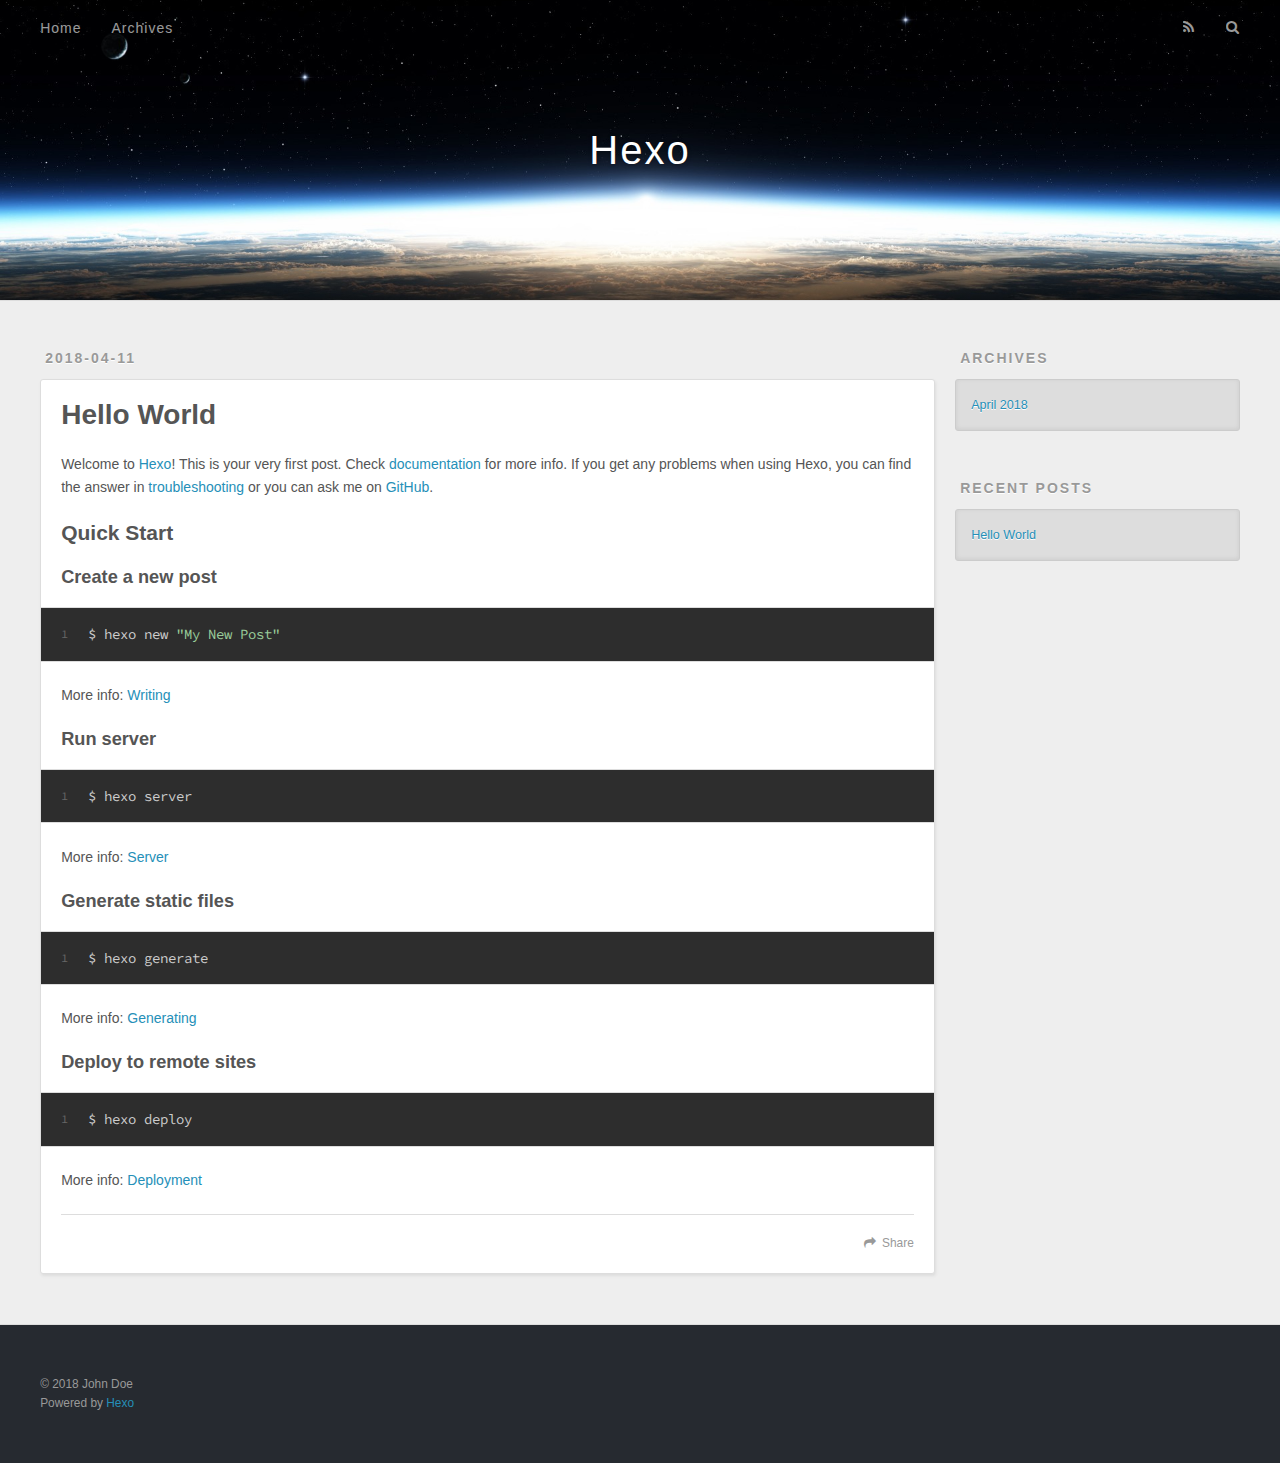
==== index.html @ eccba82c "Site updated: 2018-04-14 00:57:25" ====
<!DOCTYPE html>
<html>
<head>
  <meta charset="utf-8">
  

  
  <title>Hexo</title>
  <meta name="viewport" content="width=device-width, initial-scale=1, maximum-scale=1">
  <meta property="og:type" content="website">
<meta property="og:title" content="Hexo">
<meta property="og:url" content="http://yoursite.com/index.html">
<meta property="og:site_name" content="Hexo">
<meta property="og:locale" content="default">
<meta name="twitter:card" content="summary">
<meta name="twitter:title" content="Hexo">
  
    <link rel="alternate" href="/atom.xml" title="Hexo" type="application/atom+xml">
  
  
    <link rel="icon" href="/favicon.png">
  
  
    <link href="//fonts.googleapis.com/css?family=Source+Code+Pro" rel="stylesheet" type="text/css">
  
  <link rel="stylesheet" href="/css/style.css">
</head>

<body>
  <div id="container">
    <div id="wrap">
      <header id="header">
  <div id="banner"></div>
  <div id="header-outer" class="outer">
    <div id="header-title" class="inner">
      <h1 id="logo-wrap">
        <a href="/" id="logo">Hexo</a>
      </h1>
      
    </div>
    <div id="header-inner" class="inner">
      <nav id="main-nav">
        <a id="main-nav-toggle" class="nav-icon"></a>
        
          <a class="main-nav-link" href="/">Home</a>
        
          <a class="main-nav-link" href="/archives">Archives</a>
        
      </nav>
      <nav id="sub-nav">
        
          <a id="nav-rss-link" class="nav-icon" href="/atom.xml" title="RSS Feed"></a>
        
        <a id="nav-search-btn" class="nav-icon" title="Search"></a>
      </nav>
      <div id="search-form-wrap">
        <form action="//google.com/search" method="get" accept-charset="UTF-8" class="search-form"><input type="search" name="q" class="search-form-input" placeholder="Search"><button type="submit" class="search-form-submit">&#xF002;</button><input type="hidden" name="sitesearch" value="http://yoursite.com"></form>
      </div>
    </div>
  </div>
</header>
      <div class="outer">
        <section id="main">
  
    <article id="post-hello-world" class="article article-type-post" itemscope itemprop="blogPost">
  <div class="article-meta">
    <a href="/2018/04/11/hello-world/" class="article-date">
  <time datetime="2018-04-10T16:35:46.495Z" itemprop="datePublished">2018-04-11</time>
</a>
    
  </div>
  <div class="article-inner">
    
    
      <header class="article-header">
        
  
    <h1 itemprop="name">
      <a class="article-title" href="/2018/04/11/hello-world/">Hello World</a>
    </h1>
  

      </header>
    
    <div class="article-entry" itemprop="articleBody">
      
        <p>Welcome to <a href="https://hexo.io/" target="_blank" rel="noopener">Hexo</a>! This is your very first post. Check <a href="https://hexo.io/docs/" target="_blank" rel="noopener">documentation</a> for more info. If you get any problems when using Hexo, you can find the answer in <a href="https://hexo.io/docs/troubleshooting.html" target="_blank" rel="noopener">troubleshooting</a> or you can ask me on <a href="https://github.com/hexojs/hexo/issues" target="_blank" rel="noopener">GitHub</a>.</p>
<h2 id="Quick-Start"><a href="#Quick-Start" class="headerlink" title="Quick Start"></a>Quick Start</h2><h3 id="Create-a-new-post"><a href="#Create-a-new-post" class="headerlink" title="Create a new post"></a>Create a new post</h3><figure class="highlight bash"><table><tr><td class="gutter"><pre><span class="line">1</span><br></pre></td><td class="code"><pre><span class="line">$ hexo new <span class="string">"My New Post"</span></span><br></pre></td></tr></table></figure>
<p>More info: <a href="https://hexo.io/docs/writing.html" target="_blank" rel="noopener">Writing</a></p>
<h3 id="Run-server"><a href="#Run-server" class="headerlink" title="Run server"></a>Run server</h3><figure class="highlight bash"><table><tr><td class="gutter"><pre><span class="line">1</span><br></pre></td><td class="code"><pre><span class="line">$ hexo server</span><br></pre></td></tr></table></figure>
<p>More info: <a href="https://hexo.io/docs/server.html" target="_blank" rel="noopener">Server</a></p>
<h3 id="Generate-static-files"><a href="#Generate-static-files" class="headerlink" title="Generate static files"></a>Generate static files</h3><figure class="highlight bash"><table><tr><td class="gutter"><pre><span class="line">1</span><br></pre></td><td class="code"><pre><span class="line">$ hexo generate</span><br></pre></td></tr></table></figure>
<p>More info: <a href="https://hexo.io/docs/generating.html" target="_blank" rel="noopener">Generating</a></p>
<h3 id="Deploy-to-remote-sites"><a href="#Deploy-to-remote-sites" class="headerlink" title="Deploy to remote sites"></a>Deploy to remote sites</h3><figure class="highlight bash"><table><tr><td class="gutter"><pre><span class="line">1</span><br></pre></td><td class="code"><pre><span class="line">$ hexo deploy</span><br></pre></td></tr></table></figure>
<p>More info: <a href="https://hexo.io/docs/deployment.html" target="_blank" rel="noopener">Deployment</a></p>

      
    </div>
    <footer class="article-footer">
      <a data-url="http://yoursite.com/2018/04/11/hello-world/" data-id="cjfy73qw90000dnt0jwvl9i00" class="article-share-link">Share</a>
      
      
    </footer>
  </div>
  
</article>


  


</section>
        
          <aside id="sidebar">
  
    

  
    

  
    
  
    
  <div class="widget-wrap">
    <h3 class="widget-title">Archives</h3>
    <div class="widget">
      <ul class="archive-list"><li class="archive-list-item"><a class="archive-list-link" href="/archives/2018/04/">April 2018</a></li></ul>
    </div>
  </div>


  
    
  <div class="widget-wrap">
    <h3 class="widget-title">Recent Posts</h3>
    <div class="widget">
      <ul>
        
          <li>
            <a href="/2018/04/11/hello-world/">Hello World</a>
          </li>
        
      </ul>
    </div>
  </div>

  
</aside>
        
      </div>
      <footer id="footer">
  
  <div class="outer">
    <div id="footer-info" class="inner">
      &copy; 2018 John Doe<br>
      Powered by <a href="http://hexo.io/" target="_blank">Hexo</a>
    </div>
  </div>
</footer>
    </div>
    <nav id="mobile-nav">
  
    <a href="/" class="mobile-nav-link">Home</a>
  
    <a href="/archives" class="mobile-nav-link">Archives</a>
  
</nav>
    

<script src="//ajax.googleapis.com/ajax/libs/jquery/2.0.3/jquery.min.js"></script>


  <link rel="stylesheet" href="/fancybox/jquery.fancybox.css">
  <script src="/fancybox/jquery.fancybox.pack.js"></script>


<script src="/js/script.js"></script>



  </div>
</body>
</html>
---- css/style.css ----
body {
  width: 100%;
}
body:before,
body:after {
  content: "";
  display: table;
}
body:after {
  clear: both;
}
html,
body,
div,
span,
applet,
object,
iframe,
h1,
h2,
h3,
h4,
h5,
h6,
p,
blockquote,
pre,
a,
abbr,
acronym,
address,
big,
cite,
code,
del,
dfn,
em,
img,
ins,
kbd,
q,
s,
samp,
small,
strike,
strong,
sub,
sup,
tt,
var,
dl,
dt,
dd,
ol,
ul,
li,
fieldset,
form,
label,
legend,
table,
caption,
tbody,
tfoot,
thead,
tr,
th,
td {
  margin: 0;
  padding: 0;
  border: 0;
  outline: 0;
  font-weight: inherit;
  font-style: inherit;
  font-family: inherit;
  font-size: 100%;
  vertical-align: baseline;
}
body {
  line-height: 1;
  color: #000;
  background: #fff;
}
ol,
ul {
  list-style: none;
}
table {
  border-collapse: separate;
  border-spacing: 0;
  vertical-align: middle;
}
caption,
th,
td {
  text-align: left;
  font-weight: normal;
  vertical-align: middle;
}
a img {
  border: none;
}
input,
button {
  margin: 0;
  padding: 0;
}
input::-moz-focus-inner,
button::-moz-focus-inner {
  border: 0;
  padding: 0;
}
@font-face {
  font-family: FontAwesome;
  font-style: normal;
  font-weight: normal;
  src: url("fonts/fontawesome-webfont.eot?v=#4.0.3");
  src: url("fonts/fontawesome-webfont.eot?#iefix&v=#4.0.3") format("embedded-opentype"), url("fonts/fontawesome-webfont.woff?v=#4.0.3") format("woff"), url("fonts/fontawesome-webfont.ttf?v=#4.0.3") format("truetype"), url("fonts/fontawesome-webfont.svg#fontawesomeregular?v=#4.0.3") format("svg");
}
html,
body,
#container {
  height: 100%;
}
body {
  background: #eee;
  font: 14px -apple-system, BlinkMacSystemFont, "Segoe UI", "Roboto", "Oxygen", "Ubuntu", "Cantarell", "Fira Sans", "Droid Sans", "Helvetica Neue", sans-serif;
  -webkit-text-size-adjust: 100%;
}
.outer {
  max-width: 1220px;
  margin: 0 auto;
  padding: 0 20px;
}
.outer:before,
.outer:after {
  content: "";
  display: table;
}
.outer:after {
  clear: both;
}
.inner {
  display: inline;
  float: left;
  width: 98.33333333333333%;
  margin: 0 0.833333333333333%;
}
.left,
.alignleft {
  float: left;
}
.right,
.alignright {
  float: right;
}
.clear {
  clear: both;
}
#container {
  position: relative;
}
.mobile-nav-on {
  overflow: hidden;
}
#wrap {
  height: 100%;
  width: 100%;
  position: absolute;
  top: 0;
  left: 0;
  -webkit-transition: 0.2s ease-out;
  -moz-transition: 0.2s ease-out;
  -ms-transition: 0.2s ease-out;
  transition: 0.2s ease-out;
  z-index: 1;
  background: #eee;
}
.mobile-nav-on #wrap {
  left: 280px;
}
@media screen and (min-width: 768px) {
  #main {
    display: inline;
    float: left;
    width: 73.33333333333333%;
    margin: 0 0.833333333333333%;
  }
}
.article-date,
.article-category-link,
.archive-year,
.widget-title {
  text-decoration: none;
  text-transform: uppercase;
  letter-spacing: 2px;
  color: #999;
  margin-bottom: 1em;
  margin-left: 5px;
  line-height: 1em;
  text-shadow: 0 1px #fff;
  font-weight: bold;
}
.article-inner,
.archive-article-inner {
  background: #fff;
  -webkit-box-shadow: 1px 2px 3px #ddd;
  box-shadow: 1px 2px 3px #ddd;
  border: 1px solid #ddd;
  border-radius: 3px;
}
.article-entry h1,
.widget h1 {
  font-size: 2em;
}
.article-entry h2,
.widget h2 {
  font-size: 1.5em;
}
.article-entry h3,
.widget h3 {
  font-size: 1.3em;
}
.article-entry h4,
.widget h4 {
  font-size: 1.2em;
}
.article-entry h5,
.widget h5 {
  font-size: 1em;
}
.article-entry h6,
.widget h6 {
  font-size: 1em;
  color: #999;
}
.article-entry hr,
.widget hr {
  border: 1px dashed #ddd;
}
.article-entry strong,
.widget strong {
  font-weight: bold;
}
.article-entry em,
.widget em,
.article-entry cite,
.widget cite {
  font-style: italic;
}
.article-entry sup,
.widget sup,
.article-entry sub,
.widget sub {
  font-size: 0.75em;
  line-height: 0;
  position: relative;
  vertical-align: baseline;
}
.article-entry sup,
.widget sup {
  top: -0.5em;
}
.article-entry sub,
.widget sub {
  bottom: -0.2em;
}
.article-entry small,
.widget small {
  font-size: 0.85em;
}
.article-entry acronym,
.widget acronym,
.article-entry abbr,
.widget abbr {
  border-bottom: 1px dotted;
}
.article-entry ul,
.widget ul,
.article-entry ol,
.widget ol,
.article-entry dl,
.widget dl {
  margin: 0 20px;
  line-height: 1.6em;
}
.article-entry ul ul,
.widget ul ul,
.article-entry ol ul,
.widget ol ul,
.article-entry ul ol,
.widget ul ol,
.article-entry ol ol,
.widget ol ol {
  margin-top: 0;
  margin-bottom: 0;
}
.article-entry ul,
.widget ul {
  list-style: disc;
}
.article-entry ol,
.widget ol {
  list-style: decimal;
}
.article-entry dt,
.widget dt {
  font-weight: bold;
}
#header {
  height: 300px;
  position: relative;
  border-bottom: 1px solid #ddd;
}
#header:before,
#header:after {
  content: "";
  position: absolute;
  left: 0;
  right: 0;
  height: 40px;
}
#header:before {
  top: 0;
  background: -webkit-linear-gradient(rgba(0,0,0,0.2), transparent);
  background: -moz-linear-gradient(rgba(0,0,0,0.2), transparent);
  background: -ms-linear-gradient(rgba(0,0,0,0.2), transparent);
  background: linear-gradient(rgba(0,0,0,0.2), transparent);
}
#header:after {
  bottom: 0;
  background: -webkit-linear-gradient(transparent, rgba(0,0,0,0.2));
  background: -moz-linear-gradient(transparent, rgba(0,0,0,0.2));
  background: -ms-linear-gradient(transparent, rgba(0,0,0,0.2));
  background: linear-gradient(transparent, rgba(0,0,0,0.2));
}
#header-outer {
  height: 100%;
  position: relative;
}
#header-inner {
  position: relative;
  overflow: hidden;
}
#banner {
  position: absolute;
  top: 0;
  left: 0;
  width: 100%;
  height: 100%;
  background: url("images/banner.jpg") center #000;
  -webkit-background-size: cover;
  -moz-background-size: cover;
  background-size: cover;
  z-index: -1;
}
#header-title {
  text-align: center;
  height: 40px;
  position: absolute;
  top: 50%;
  left: 0;
  margin-top: -20px;
}
#logo,
#subtitle {
  text-decoration: none;
  color: #fff;
  font-weight: 300;
  text-shadow: 0 1px 4px rgba(0,0,0,0.3);
}
#logo {
  font-size: 40px;
  line-height: 40px;
  letter-spacing: 2px;
}
#subtitle {
  font-size: 16px;
  line-height: 16px;
  letter-spacing: 1px;
}
#subtitle-wrap {
  margin-top: 16px;
}
#main-nav {
  float: left;
  margin-left: -15px;
}
.nav-icon,
.main-nav-link {
  float: left;
  color: #fff;
  opacity: 0.6;
  text-decoration: none;
  text-shadow: 0 1px rgba(0,0,0,0.2);
  -webkit-transition: opacity 0.2s;
  -moz-transition: opacity 0.2s;
  -ms-transition: opacity 0.2s;
  transition: opacity 0.2s;
  display: block;
  padding: 20px 15px;
}
.nav-icon:hover,
.main-nav-link:hover {
  opacity: 1;
}
.nav-icon {
  font-family: FontAwesome;
  text-align: center;
  font-size: 14px;
  width: 14px;
  height: 14px;
  padding: 20px 15px;
  position: relative;
  cursor: pointer;
}
.main-nav-link {
  font-weight: 300;
  letter-spacing: 1px;
}
@media screen and (max-width: 479px) {
  .main-nav-link {
    display: none;
  }
}
#main-nav-toggle {
  display: none;
}
#main-nav-toggle:before {
  content: "\f0c9";
}
@media screen and (max-width: 479px) {
  #main-nav-toggle {
    display: block;
  }
}
#sub-nav {
  float: right;
  margin-right: -15px;
}
#nav-rss-link:before {
  content: "\f09e";
}
#nav-search-btn:before {
  content: "\f002";
}
#search-form-wrap {
  position: absolute;
  top: 15px;
  width: 150px;
  height: 30px;
  right: -150px;
  opacity: 0;
  -webkit-transition: 0.2s ease-out;
  -moz-transition: 0.2s ease-out;
  -ms-transition: 0.2s ease-out;
  transition: 0.2s ease-out;
}
#search-form-wrap.on {
  opacity: 1;
  right: 0;
}
@media screen and (max-width: 479px) {
  #search-form-wrap {
    width: 100%;
    right: -100%;
  }
}
.search-form {
  position: absolute;
  top: 0;
  left: 0;
  right: 0;
  background: #fff;
  padding: 5px 15px;
  border-radius: 15px;
  -webkit-box-shadow: 0 0 10px rgba(0,0,0,0.3);
  box-shadow: 0 0 10px rgba(0,0,0,0.3);
}
.search-form-input {
  border: none;
  background: none;
  color: #555;
  width: 100%;
  font: 13px -apple-system, BlinkMacSystemFont, "Segoe UI", "Roboto", "Oxygen", "Ubuntu", "Cantarell", "Fira Sans", "Droid Sans", "Helvetica Neue", sans-serif;
  outline: none;
}
.search-form-input::-webkit-search-results-decoration,
.search-form-input::-webkit-search-cancel-button {
  -webkit-appearance: none;
}
.search-form-submit {
  position: absolute;
  top: 50%;
  right: 10px;
  margin-top: -7px;
  font: 13px FontAwesome;
  border: none;
  background: none;
  color: #bbb;
  cursor: pointer;
}
.search-form-submit:hover,
.search-form-submit:focus {
  color: #777;
}
.article {
  margin: 50px 0;
}
.article-inner {
  overflow: hidden;
}
.article-meta:before,
.article-meta:after {
  content: "";
  display: table;
}
.article-meta:after {
  clear: both;
}
.article-date {
  float: left;
}
.article-category {
  float: left;
  line-height: 1em;
  color: #ccc;
  text-shadow: 0 1px #fff;
  margin-left: 8px;
}
.article-category:before {
  content: "\2022";
}
.article-category-link {
  margin: 0 12px 1em;
}
.article-header {
  padding: 20px 20px 0;
}
.article-title {
  text-decoration: none;
  font-size: 2em;
  font-weight: bold;
  color: #555;
  line-height: 1.1em;
  -webkit-transition: color 0.2s;
  -moz-transition: color 0.2s;
  -ms-transition: color 0.2s;
  transition: color 0.2s;
}
a.article-title:hover {
  color: #258fb8;
}
.article-entry {
  color: #555;
  padding: 0 20px;
}
.article-entry:before,
.article-entry:after {
  content: "";
  display: table;
}
.article-entry:after {
  clear: both;
}
.article-entry p,
.article-entry table {
  line-height: 1.6em;
  margin: 1.6em 0;
}
.article-entry h1,
.article-entry h2,
.article-entry h3,
.article-entry h4,
.article-entry h5,
.article-entry h6 {
  font-weight: bold;
}
.article-entry h1,
.article-entry h2,
.article-entry h3,
.article-entry h4,
.article-entry h5,
.article-entry h6 {
  line-height: 1.1em;
  margin: 1.1em 0;
}
.article-entry a {
  color: #258fb8;
  text-decoration: none;
}
.article-entry a:hover {
  text-decoration: underline;
}
.article-entry ul,
.article-entry ol,
.article-entry dl {
  margin-top: 1.6em;
  margin-bottom: 1.6em;
}
.article-entry img,
.article-entry video {
  max-width: 100%;
  height: auto;
  display: block;
  margin: auto;
}
.article-entry iframe {
  border: none;
}
.article-entry table {
  width: 100%;
  border-collapse: collapse;
  border-spacing: 0;
}
.article-entry th {
  font-weight: bold;
  border-bottom: 3px solid #ddd;
  padding-bottom: 0.5em;
}
.article-entry td {
  border-bottom: 1px solid #ddd;
  padding: 10px 0;
}
.article-entry blockquote {
  font-family: Georgia, "Times New Roman", serif;
  font-size: 1.4em;
  margin: 1.6em 20px;
  text-align: center;
}
.article-entry blockquote footer {
  font-size: 14px;
  margin: 1.6em 0;
  font-family: -apple-system, BlinkMacSystemFont, "Segoe UI", "Roboto", "Oxygen", "Ubuntu", "Cantarell", "Fira Sans", "Droid Sans", "Helvetica Neue", sans-serif;
}
.article-entry blockquote footer cite:before {
  content: "—";
  padding: 0 0.5em;
}
.article-entry .pullquote {
  text-align: left;
  width: 45%;
  margin: 0;
}
.article-entry .pullquote.left {
  margin-left: 0.5em;
  margin-right: 1em;
}
.article-entry .pullquote.right {
  margin-right: 0.5em;
  margin-left: 1em;
}
.article-entry .caption {
  color: #999;
  display: block;
  font-size: 0.9em;
  margin-top: 0.5em;
  position: relative;
  text-align: center;
}
.article-entry .video-container {
  position: relative;
  padding-top: 56.25%;
  height: 0;
  overflow: hidden;
}
.article-entry .video-container iframe,
.article-entry .video-container object,
.article-entry .video-container embed {
  position: absolute;
  top: 0;
  left: 0;
  width: 100%;
  height: 100%;
  margin-top: 0;
}
.article-more-link a {
  display: inline-block;
  line-height: 1em;
  padding: 6px 15px;
  border-radius: 15px;
  background: #eee;
  color: #999;
  text-shadow: 0 1px #fff;
  text-decoration: none;
}
.article-more-link a:hover {
  background: #258fb8;
  color: #fff;
  text-decoration: none;
  text-shadow: 0 1px #1e7293;
}
.article-footer {
  font-size: 0.85em;
  line-height: 1.6em;
  border-top: 1px solid #ddd;
  padding-top: 1.6em;
  margin: 0 20px 20px;
}
.article-footer:before,
.article-footer:after {
  content: "";
  display: table;
}
.article-footer:after {
  clear: both;
}
.article-footer a {
  color: #999;
  text-decoration: none;
}
.article-footer a:hover {
  color: #555;
}
.article-tag-list-item {
  float: left;
  margin-right: 10px;
}
.article-tag-list-link:before {
  content: "#";
}
.article-comment-link {
  float: right;
}
.article-comment-link:before {
  content: "\f075";
  font-family: FontAwesome;
  padding-right: 8px;
}
.article-share-link {
  cursor: pointer;
  float: right;
  margin-left: 20px;
}
.article-share-link:before {
  content: "\f064";
  font-family: FontAwesome;
  padding-right: 6px;
}
#article-nav {
  position: relative;
}
#article-nav:before,
#article-nav:after {
  content: "";
  display: table;
}
#article-nav:after {
  clear: both;
}
@media screen and (min-width: 768px) {
  #article-nav {
    margin: 50px 0;
  }
  #article-nav:before {
    width: 8px;
    height: 8px;
    position: absolute;
    top: 50%;
    left: 50%;
    margin-top: -4px;
    margin-left: -4px;
    content: "";
    border-radius: 50%;
    background: #ddd;
    -webkit-box-shadow: 0 1px 2px #fff;
    box-shadow: 0 1px 2px #fff;
  }
}
.article-nav-link-wrap {
  text-decoration: none;
  text-shadow: 0 1px #fff;
  color: #999;
  -webkit-box-sizing: border-box;
  -moz-box-sizing: border-box;
  box-sizing: border-box;
  margin-top: 50px;
  text-align: center;
  display: block;
}
.article-nav-link-wrap:hover {
  color: #555;
}
@media screen and (min-width: 768px) {
  .article-nav-link-wrap {
    width: 50%;
    margin-top: 0;
  }
}
@media screen and (min-width: 768px) {
  #article-nav-newer {
    float: left;
    text-align: right;
    padding-right: 20px;
  }
}
@media screen and (min-width: 768px) {
  #article-nav-older {
    float: right;
    text-align: left;
    padding-left: 20px;
  }
}
.article-nav-caption {
  text-transform: uppercase;
  letter-spacing: 2px;
  color: #ddd;
  line-height: 1em;
  font-weight: bold;
}
#article-nav-newer .article-nav-caption {
  margin-right: -2px;
}
.article-nav-title {
  font-size: 0.85em;
  line-height: 1.6em;
  margin-top: 0.5em;
}
.article-share-box {
  position: absolute;
  display: none;
  background: #fff;
  -webkit-box-shadow: 1px 2px 10px rgba(0,0,0,0.2);
  box-shadow: 1px 2px 10px rgba(0,0,0,0.2);
  border-radius: 3px;
  margin-left: -145px;
  overflow: hidden;
  z-index: 1;
}
.article-share-box.on {
  display: block;
}
.article-share-input {
  width: 100%;
  background: none;
  -webkit-box-sizing: border-box;
  -moz-box-sizing: border-box;
  box-sizing: border-box;
  font: 14px -apple-system, BlinkMacSystemFont, "Segoe UI", "Roboto", "Oxygen", "Ubuntu", "Cantarell", "Fira Sans", "Droid Sans", "Helvetica Neue", sans-serif;
  padding: 0 15px;
  color: #555;
  outline: none;
  border: 1px solid #ddd;
  border-radius: 3px 3px 0 0;
  height: 36px;
  line-height: 36px;
}
.article-share-links {
  background: #eee;
}
.article-share-links:before,
.article-share-links:after {
  content: "";
  display: table;
}
.article-share-links:after {
  clear: both;
}
.article-share-twitter,
.article-share-facebook,
.article-share-pinterest,
.article-share-google {
  width: 50px;
  height: 36px;
  display: block;
  float: left;
  position: relative;
  color: #999;
  text-shadow: 0 1px #fff;
}
.article-share-twitter:before,
.article-share-facebook:before,
.article-share-pinterest:before,
.article-share-google:before {
  font-size: 20px;
  font-family: FontAwesome;
  width: 20px;
  height: 20px;
  position: absolute;
  top: 50%;
  left: 50%;
  margin-top: -10px;
  margin-left: -10px;
  text-align: center;
}
.article-share-twitter:hover,
.article-share-facebook:hover,
.article-share-pinterest:hover,
.article-share-google:hover {
  color: #fff;
}
.article-share-twitter:before {
  content: "\f099";
}
.article-share-twitter:hover {
  background: #00aced;
  text-shadow: 0 1px #008abe;
}
.article-share-facebook:before {
  content: "\f09a";
}
.article-share-facebook:hover {
  background: #3b5998;
  text-shadow: 0 1px #2f477a;
}
.article-share-pinterest:before {
  content: "\f0d2";
}
.article-share-pinterest:hover {
  background: #cb2027;
  text-shadow: 0 1px #a21a1f;
}
.article-share-google:before {
  content: "\f0d5";
}
.article-share-google:hover {
  background: #dd4b39;
  text-shadow: 0 1px #be3221;
}
.article-gallery {
  background: #000;
  position: relative;
}
.article-gallery-photos {
  position: relative;
  overflow: hidden;
}
.article-gallery-img {
  display: none;
  max-width: 100%;
}
.article-gallery-img:first-child {
  display: block;
}
.article-gallery-img.loaded {
  position: absolute;
  display: block;
}
.article-gallery-img img {
  display: block;
  max-width: 100%;
  margin: 0 auto;
}
#comments {
  background: #fff;
  -webkit-box-shadow: 1px 2px 3px #ddd;
  box-shadow: 1px 2px 3px #ddd;
  padding: 20px;
  border: 1px solid #ddd;
  border-radius: 3px;
  margin: 50px 0;
}
#comments a {
  color: #258fb8;
}
.archives-wrap {
  margin: 50px 0;
}
.archives:before,
.archives:after {
  content: "";
  display: table;
}
.archives:after {
  clear: both;
}
.archive-year-wrap {
  margin-bottom: 1em;
}
.archives {
  -webkit-column-gap: 10px;
  -moz-column-gap: 10px;
  column-gap: 10px;
}
@media screen and (min-width: 480px) and (max-width: 767px) {
  .archives {
    -webkit-column-count: 2;
    -moz-column-count: 2;
    column-count: 2;
  }
}
@media screen and (min-width: 768px) {
  .archives {
    -webkit-column-count: 3;
    -moz-column-count: 3;
    column-count: 3;
  }
}
.archive-article {
  -webkit-column-break-inside: avoid;
  page-break-inside: avoid;
  overflow: hidden;
  break-inside: avoid-column;
}
.archive-article-inner {
  padding: 10px;
  margin-bottom: 15px;
}
.archive-article-title {
  text-decoration: none;
  font-weight: bold;
  color: #555;
  -webkit-transition: color 0.2s;
  -moz-transition: color 0.2s;
  -ms-transition: color 0.2s;
  transition: color 0.2s;
  line-height: 1.6em;
}
.archive-article-title:hover {
  color: #258fb8;
}
.archive-article-footer {
  margin-top: 1em;
}
.archive-article-date {
  color: #999;
  text-decoration: none;
  font-size: 0.85em;
  line-height: 1em;
  margin-bottom: 0.5em;
  display: block;
}
#page-nav {
  margin: 50px auto;
  background: #fff;
  -webkit-box-shadow: 1px 2px 3px #ddd;
  box-shadow: 1px 2px 3px #ddd;
  border: 1px solid #ddd;
  border-radius: 3px;
  text-align: center;
  color: #999;
  overflow: hidden;
}
#page-nav:before,
#page-nav:after {
  content: "";
  display: table;
}
#page-nav:after {
  clear: both;
}
#page-nav a,
#page-nav span {
  padding: 10px 20px;
  line-height: 1;
  height: 2ex;
}
#page-nav a {
  color: #999;
  text-decoration: none;
}
#page-nav a:hover {
  background: #999;
  color: #fff;
}
#page-nav .prev {
  float: left;
}
#page-nav .next {
  float: right;
}
#page-nav .page-number {
  display: inline-block;
}
@media screen and (max-width: 479px) {
  #page-nav .page-number {
    display: none;
  }
}
#page-nav .current {
  color: #555;
  font-weight: bold;
}
#page-nav .space {
  color: #ddd;
}
#footer {
  background: #262a30;
  padding: 50px 0;
  border-top: 1px solid #ddd;
  color: #999;
}
#footer a {
  color: #258fb8;
  text-decoration: none;
}
#footer a:hover {
  text-decoration: underline;
}
#footer-info {
  line-height: 1.6em;
  font-size: 0.85em;
}
.article-entry pre,
.article-entry .highlight {
  background: #2d2d2d;
  margin: 0 -20px;
  padding: 15px 20px;
  border-style: solid;
  border-color: #ddd;
  border-width: 1px 0;
  overflow: auto;
  color: #ccc;
  line-height: 22.400000000000002px;
}
.article-entry .highlight .gutter pre,
.article-entry .gist .gist-file .gist-data .line-numbers {
  color: #666;
  font-size: 0.85em;
}
.article-entry pre,
.article-entry code {
  font-family: "Source Code Pro", Consolas, Monaco, Menlo, Consolas, monospace;
}
.article-entry code {
  background: #eee;
  text-shadow: 0 1px #fff;
  padding: 0 0.3em;
}
.article-entry pre code {
  background: none;
  text-shadow: none;
  padding: 0;
}
.article-entry .highlight pre {
  border: none;
  margin: 0;
  padding: 0;
}
.article-entry .highlight table {
  margin: 0;
  width: auto;
}
.article-entry .highlight td {
  border: none;
  padding: 0;
}
.article-entry .highlight figcaption {
  font-size: 0.85em;
  color: #999;
  line-height: 1em;
  margin-bottom: 1em;
}
.article-entry .highlight figcaption:before,
.article-entry .highlight figcaption:after {
  content: "";
  display: table;
}
.article-entry .highlight figcaption:after {
  clear: both;
}
.article-entry .highlight figcaption a {
  float: right;
}
.article-entry .highlight .gutter pre {
  text-align: right;
  padding-right: 20px;
}
.article-entry .highlight .line {
  height: 22.400000000000002px;
}
.article-entry .highlight .line.marked {
  background: #515151;
}
.article-entry .gist {
  margin: 0 -20px;
  border-style: solid;
  border-color: #ddd;
  border-width: 1px 0;
  background: #2d2d2d;
  padding: 15px 20px 15px 0;
}
.article-entry .gist .gist-file {
  border: none;
  font-family: "Source Code Pro", Consolas, Monaco, Menlo, Consolas, monospace;
  margin: 0;
}
.article-entry .gist .gist-file .gist-data {
  background: none;
  border: none;
}
.article-entry .gist .gist-file .gist-data .line-numbers {
  background: none;
  border: none;
  padding: 0 20px 0 0;
}
.article-entry .gist .gist-file .gist-data .line-data {
  padding: 0 !important;
}
.article-entry .gist .gist-file .highlight {
  margin: 0;
  padding: 0;
  border: none;
}
.article-entry .gist .gist-file .gist-meta {
  background: #2d2d2d;
  color: #999;
  font: 0.85em -apple-system, BlinkMacSystemFont, "Segoe UI", "Roboto", "Oxygen", "Ubuntu", "Cantarell", "Fira Sans", "Droid Sans", "Helvetica Neue", sans-serif;
  text-shadow: 0 0;
  padding: 0;
  margin-top: 1em;
  margin-left: 20px;
}
.article-entry .gist .gist-file .gist-meta a {
  color: #258fb8;
  font-weight: normal;
}
.article-entry .gist .gist-file .gist-meta a:hover {
  text-decoration: underline;
}
pre .comment,
pre .title {
  color: #999;
}
pre .variable,
pre .attribute,
pre .tag,
pre .regexp,
pre .ruby .constant,
pre .xml .tag .title,
pre .xml .pi,
pre .xml .doctype,
pre .html .doctype,
pre .css .id,
pre .css .class,
pre .css .pseudo {
  color: #f2777a;
}
pre .number,
pre .preprocessor,
pre .built_in,
pre .literal,
pre .params,
pre .constant {
  color: #f99157;
}
pre .class,
pre .ruby .class .title,
pre .css .rules .attribute {
  color: #9c9;
}
pre .string,
pre .value,
pre .inheritance,
pre .header,
pre .ruby .symbol,
pre .xml .cdata {
  color: #9c9;
}
pre .css .hexcolor {
  color: #6cc;
}
pre .function,
pre .python .decorator,
pre .python .title,
pre .ruby .function .title,
pre .ruby .title .keyword,
pre .perl .sub,
pre .javascript .title,
pre .coffeescript .title {
  color: #69c;
}
pre .keyword,
pre .javascript .function {
  color: #c9c;
}
@media screen and (max-width: 479px) {
  #mobile-nav {
    position: absolute;
    top: 0;
    left: 0;
    width: 280px;
    height: 100%;
    background: #191919;
    border-right: 1px solid #fff;
  }
}
@media screen and (max-width: 479px) {
  .mobile-nav-link {
    display: block;
    color: #999;
    text-decoration: none;
    padding: 15px 20px;
    font-weight: bold;
  }
  .mobile-nav-link:hover {
    color: #fff;
  }
}
@media screen and (min-width: 768px) {
  #sidebar {
    display: inline;
    float: left;
    width: 23.333333333333332%;
    margin: 0 0.833333333333333%;
  }
}
.widget-wrap {
  margin: 50px 0;
}
.widget {
  color: #777;
  text-shadow: 0 1px #fff;
  background: #ddd;
  -webkit-box-shadow: 0 -1px 4px #ccc inset;
  box-shadow: 0 -1px 4px #ccc inset;
  border: 1px solid #ccc;
  padding: 15px;
  border-radius: 3px;
}
.widget a {
  color: #258fb8;
  text-decoration: none;
}
.widget a:hover {
  text-decoration: underline;
}
.widget ul ul,
.widget ol ul,
.widget dl ul,
.widget ul ol,
.widget ol ol,
.widget dl ol,
.widget ul dl,
.widget ol dl,
.widget dl dl {
  margin-left: 15px;
  list-style: disc;
}
.widget {
  line-height: 1.6em;
  word-wrap: break-word;
  font-size: 0.9em;
}
.widget ul,
.widget ol {
  list-style: none;
  margin: 0;
}
.widget ul ul,
.widget ol ul,
.widget ul ol,
.widget ol ol {
  margin: 0 20px;
}
.widget ul ul,
.widget ol ul {
  list-style: disc;
}
.widget ul ol,
.widget ol ol {
  list-style: decimal;
}
.category-list-count,
.tag-list-count,
.archive-list-count {
  padding-left: 5px;
  color: #999;
  font-size: 0.85em;
}
.category-list-count:before,
.tag-list-count:before,
.archive-list-count:before {
  content: "(";
}
.category-list-count:after,
.tag-list-count:after,
.archive-list-count:after {
  content: ")";
}
.tagcloud a {
  margin-right: 5px;
  display: inline-block;
}
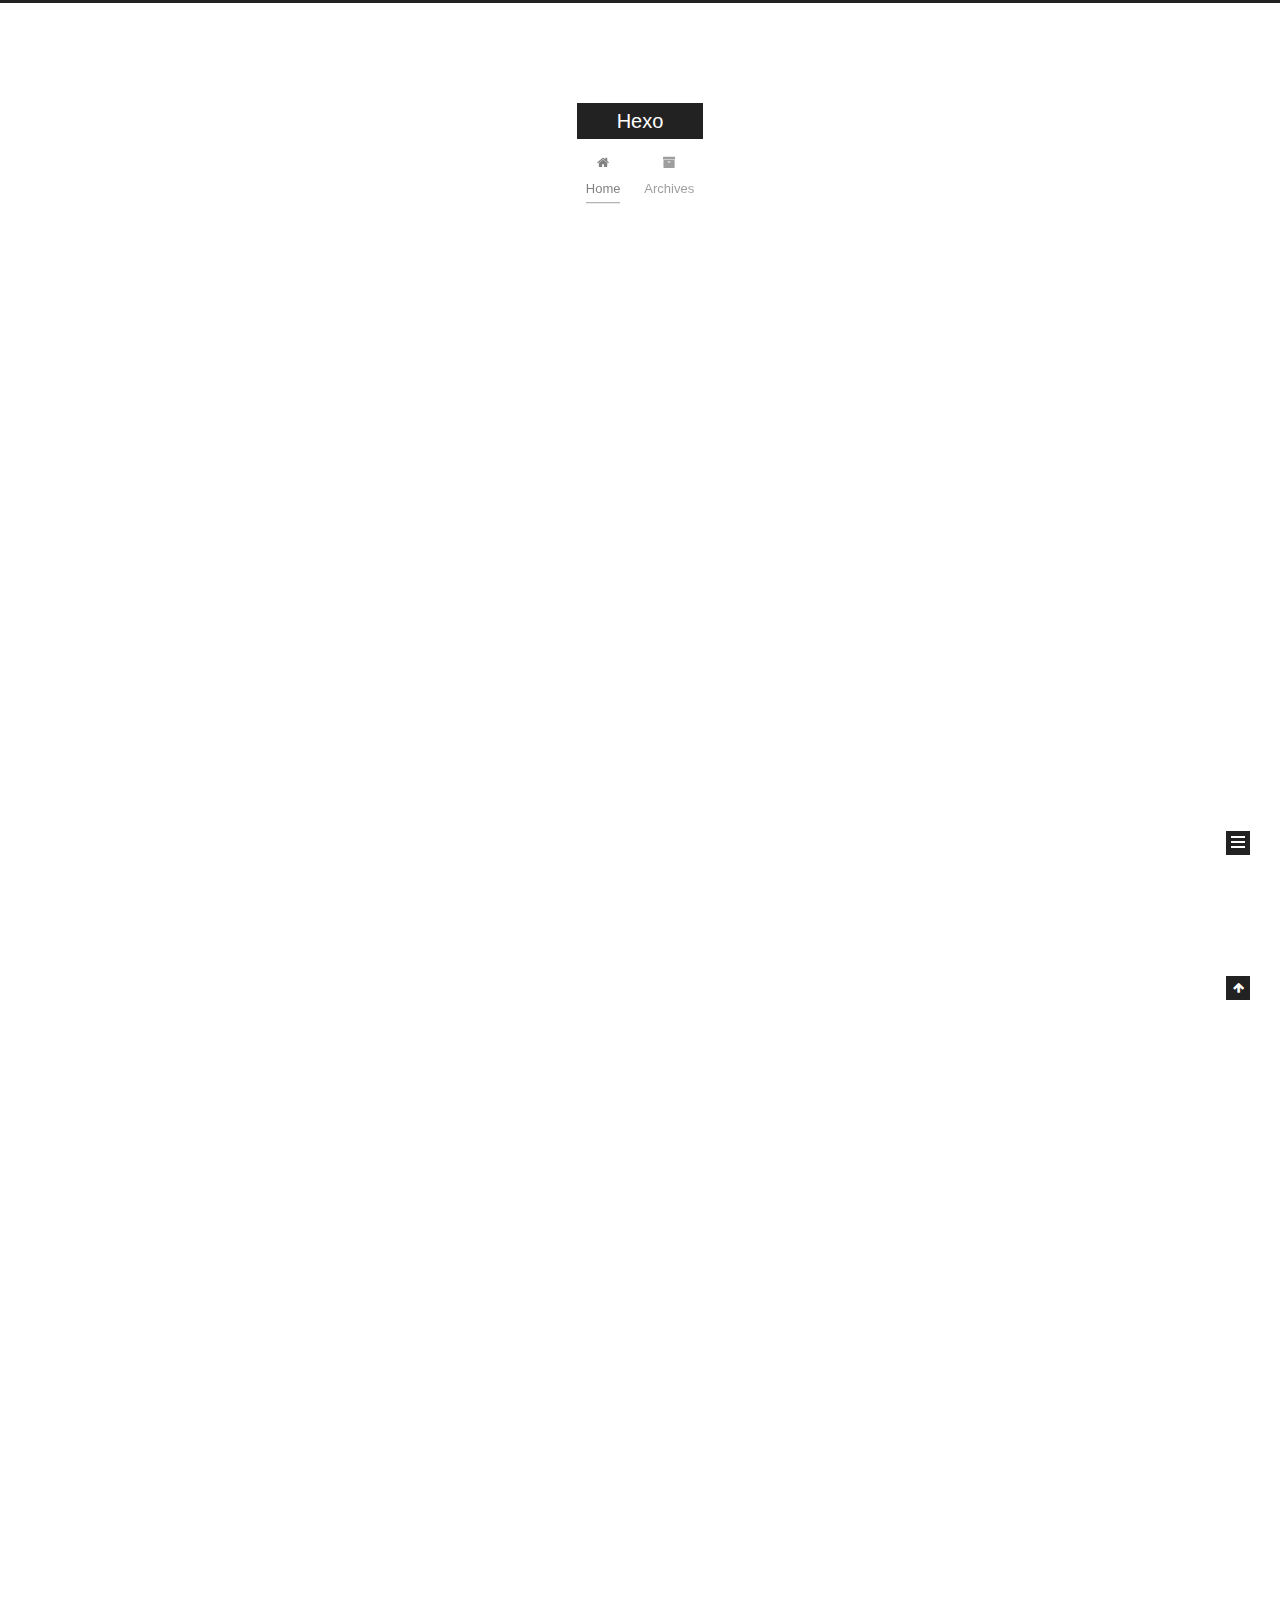
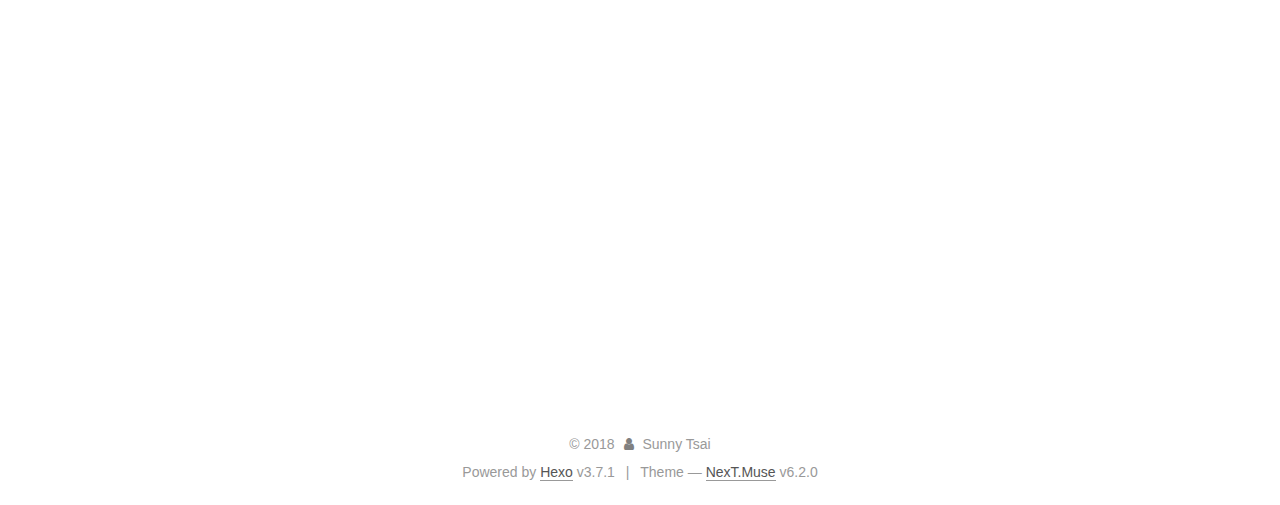
==== commit 954641d3: "Site updated: 2018-04-17 21:03:02" ====
--- a/index.html
+++ b/index.html
@@ -1,90 +1,504 @@
 <!DOCTYPE html>
-<html>
+
+
+
+  
+
+
+<html class="theme-next muse use-motion" lang="zh-tw">
 <head>
-  <meta charset="utf-8">
-  
-
-  
-  <title>Hexo</title>
-  <meta name="viewport" content="width=device-width, initial-scale=1, maximum-scale=1">
+  <meta charset="UTF-8"/>
+<meta http-equiv="X-UA-Compatible" content="IE=edge" />
+<meta name="viewport" content="width=device-width, initial-scale=1, maximum-scale=2"/>
+<meta name="theme-color" content="#222">
+
+
+
+
+
+
+
+
+
+
+
+
+<meta http-equiv="Cache-Control" content="no-transform" />
+<meta http-equiv="Cache-Control" content="no-siteapp" />
+
+
+
+
+
+
+
+
+
+
+
+
+
+
+
+
+
+
+
+
+
+
+<link href="/lib/font-awesome/css/font-awesome.min.css?v=4.6.2" rel="stylesheet" type="text/css" />
+
+<link href="/css/main.css?v=6.2.0" rel="stylesheet" type="text/css" />
+
+
+  <link rel="apple-touch-icon" sizes="180x180" href="/images/apple-touch-icon-next.png?v=6.2.0">
+
+
+  <link rel="icon" type="image/png" sizes="32x32" href="/images/favicon-32x32-next.png?v=6.2.0">
+
+
+  <link rel="icon" type="image/png" sizes="16x16" href="/images/favicon-16x16-next.png?v=6.2.0">
+
+
+  <link rel="mask-icon" href="/images/logo.svg?v=6.2.0" color="#222">
+
+
+
+
+
+
+
+
+
+<script type="text/javascript" id="hexo.configurations">
+  var NexT = window.NexT || {};
+  var CONFIG = {
+    root: '/',
+    scheme: 'Muse',
+    version: '6.2.0',
+    sidebar: {"position":"left","display":"post","offset":12,"b2t":false,"scrollpercent":false,"onmobile":false},
+    fancybox: false,
+    fastclick: false,
+    lazyload: false,
+    tabs: true,
+    motion: {"enable":true,"async":false,"transition":{"post_block":"fadeIn","post_header":"slideDownIn","post_body":"slideDownIn","coll_header":"slideLeftIn","sidebar":"slideUpIn"}},
+    algolia: {
+      applicationID: '',
+      apiKey: '',
+      indexName: '',
+      hits: {"per_page":10},
+      labels: {"input_placeholder":"Search for Posts","hits_empty":"We didn't find any results for the search: ${query}","hits_stats":"${hits} results found in ${time} ms"}
+    }
+  };
+</script>
+
+
+  
+
+
+
+
   <meta property="og:type" content="website">
 <meta property="og:title" content="Hexo">
 <meta property="og:url" content="http://yoursite.com/index.html">
 <meta property="og:site_name" content="Hexo">
-<meta property="og:locale" content="default">
+<meta property="og:locale" content="zh-tw">
 <meta name="twitter:card" content="summary">
 <meta name="twitter:title" content="Hexo">
-  
-    <link rel="alternate" href="/atom.xml" title="Hexo" type="application/atom+xml">
-  
-  
-    <link rel="icon" href="/favicon.png">
-  
-  
-    <link href="//fonts.googleapis.com/css?family=Source+Code+Pro" rel="stylesheet" type="text/css">
-  
-  <link rel="stylesheet" href="/css/style.css">
+
+
+
+
+
+
+  <link rel="canonical" href="http://yoursite.com/"/>
+
+
+
+<script type="text/javascript" id="page.configurations">
+  CONFIG.page = {
+    sidebar: "",
+  };
+</script>
+
+  <title>Hexo</title>
+  
+
+
+
+
+
+
+
+
+
+  <noscript>
+  <style type="text/css">
+    .use-motion .motion-element,
+    .use-motion .brand,
+    .use-motion .menu-item,
+    .sidebar-inner,
+    .use-motion .post-block,
+    .use-motion .pagination,
+    .use-motion .comments,
+    .use-motion .post-header,
+    .use-motion .post-body,
+    .use-motion .collection-title { opacity: initial; }
+
+    .use-motion .logo,
+    .use-motion .site-title,
+    .use-motion .site-subtitle {
+      opacity: initial;
+      top: initial;
+    }
+
+    .use-motion {
+      .logo-line-before i { left: initial; }
+      .logo-line-after i { right: initial; }
+    }
+  </style>
+</noscript>
+
 </head>
 
-<body>
-  <div id="container">
-    <div id="wrap">
-      <header id="header">
-  <div id="banner"></div>
-  <div id="header-outer" class="outer">
-    <div id="header-title" class="inner">
-      <h1 id="logo-wrap">
-        <a href="/" id="logo">Hexo</a>
-      </h1>
-      
+<body itemscope itemtype="http://schema.org/WebPage" lang="zh-tw">
+
+  
+  
+    
+  
+
+  <div class="container sidebar-position-left 
+  page-home">
+    <div class="headband"></div>
+
+    <header id="header" class="header" itemscope itemtype="http://schema.org/WPHeader">
+      <div class="header-inner"><div class="site-brand-wrapper">
+  <div class="site-meta ">
+    
+
+    <div class="custom-logo-site-title">
+      <a href="/" class="brand" rel="start">
+        <span class="logo-line-before"><i></i></span>
+        <span class="site-title">Hexo</span>
+        <span class="logo-line-after"><i></i></span>
+      </a>
     </div>
-    <div id="header-inner" class="inner">
-      <nav id="main-nav">
-        <a id="main-nav-toggle" class="nav-icon"></a>
-        
-          <a class="main-nav-link" href="/">Home</a>
-        
-          <a class="main-nav-link" href="/archives">Archives</a>
-        
-      </nav>
-      <nav id="sub-nav">
-        
-          <a id="nav-rss-link" class="nav-icon" href="/atom.xml" title="RSS Feed"></a>
-        
-        <a id="nav-search-btn" class="nav-icon" title="Search"></a>
-      </nav>
-      <div id="search-form-wrap">
-        <form action="//google.com/search" method="get" accept-charset="UTF-8" class="search-form"><input type="search" name="q" class="search-form-input" placeholder="Search"><button type="submit" class="search-form-submit">&#xF002;</button><input type="hidden" name="sitesearch" value="http://yoursite.com"></form>
-      </div>
+      
+        <p class="site-subtitle"></p>
+      
+  </div>
+
+  <div class="site-nav-toggle">
+    <button aria-label="Toggle navigation bar">
+      <span class="btn-bar"></span>
+      <span class="btn-bar"></span>
+      <span class="btn-bar"></span>
+    </button>
+  </div>
+</div>
+
+
+
+
+<nav class="site-nav">
+  
+    <ul id="menu" class="menu">
+      
+        
+        
+        
+          
+          <li class="menu-item menu-item-home menu-item-active">
+    <a href="/" rel="section">
+      <i class="menu-item-icon fa fa-fw fa-home"></i> <br />Home</a>
+  </li>
+        
+        
+        
+          
+          <li class="menu-item menu-item-archives">
+    <a href="/archives/" rel="section">
+      <i class="menu-item-icon fa fa-fw fa-archive"></i> <br />Archives</a>
+  </li>
+
+      
+      
+    </ul>
+  
+
+  
+    
+
+  
+
+  
+</nav>
+
+
+
+  
+
+
+
+</div>
+    </header>
+
+    
+
+
+    <main id="main" class="main">
+      <div class="main-inner">
+        <div class="content-wrap">
+          
+          <div id="content" class="content">
+            
+  <section id="posts" class="posts-expand">
+    
+      
+
+  
+
+  
+  
+  
+
+  
+
+  <article class="post post-type-normal" itemscope itemtype="http://schema.org/Article">
+  
+  
+  
+  <div class="post-block">
+    <link itemprop="mainEntityOfPage" href="http://yoursite.com/2018/04/17/設定Docker環境/">
+
+    <span hidden itemprop="author" itemscope itemtype="http://schema.org/Person">
+      <meta itemprop="name" content="Sunny Tsai">
+      <meta itemprop="description" content="">
+      <meta itemprop="image" content="/images/avatar.gif">
+    </span>
+
+    <span hidden itemprop="publisher" itemscope itemtype="http://schema.org/Organization">
+      <meta itemprop="name" content="Hexo">
+    </span>
+
+    
+      <header class="post-header">
+
+        
+        
+          <h1 class="post-title" itemprop="name headline">
+                
+                <a class="post-title-link" href="/2018/04/17/設定Docker環境/" itemprop="url">
+                  設定Docker環境
+                </a>
+              
+            
+          </h1>
+        
+
+        <div class="post-meta">
+          <span class="post-time">
+
+            
+            
+            
+
+            
+              <span class="post-meta-item-icon">
+                <i class="fa fa-calendar-o"></i>
+              </span>
+              
+                <span class="post-meta-item-text">Posted on</span>
+              
+
+              
+                
+              
+
+              <time title="Created: 2018-04-17 20:46:55 / Modified: 21:02:47" itemprop="dateCreated datePublished" datetime="2018-04-17T20:46:55+08:00">2018-04-17</time>
+            
+
+            
+              
+
+              
+            
+          </span>
+
+          
+
+          
+            
+          
+
+          
+          
+
+          
+
+          
+
+          
+
+        </div>
+      </header>
+    
+
+    
+    
+    
+    <div class="post-body" itemprop="articleBody">
+
+      
+      
+
+      
+        
+          
+            <p>docker daemon是由root user運行的，而從Docker version 0.5.2開始，docker daemon就綁定到Unix socket而不是TCP port. </p>
+<p>所以如果直接在client輸入<code>docker run</code>去呼叫的話，是會被denied的。當然也可以直接用sudo來做，但如果不想每次呼叫docker daemon都用sudo的話呢？</p>
+<p>從Docker v0.5.3開始，docker daemon會讓名稱是”docker”的group有讀寫socket的權限。所以我們要做的就是開一個group，然後把我們當前用的user加進去就好了。</p>
+<figure class="highlight plain"><table><tr><td class="gutter"><pre><span class="line">1</span><br><span class="line">2</span><br></pre></td><td class="code"><pre><span class="line">sudo groupadd docker</span><br><span class="line">sudo usermod -aG docker $USER</span><br></pre></td></tr></table></figure>
+<p>然後登出再登入就搞定</p>
+<p>參考: <a href="https://askubuntu.com/questions/477551/how-can-i-use-docker-without-sudo" target="_blank" rel="noopener">https://askubuntu.com/questions/477551/how-can-i-use-docker-without-sudo</a></p>
+
+          
+        
+      
     </div>
+
+    
+
+    
+    
+    
+
+    
+
+    
+
+    
+
+    <footer class="post-footer">
+      
+
+      
+
+      
+
+      
+      
+        <div class="post-eof"></div>
+      
+    </footer>
   </div>
-</header>
-      <div class="outer">
-        <section id="main">
-  
-    <article id="post-hello-world" class="article article-type-post" itemscope itemprop="blogPost">
-  <div class="article-meta">
-    <a href="/2018/04/11/hello-world/" class="article-date">
-  <time datetime="2018-04-10T16:35:46.495Z" itemprop="datePublished">2018-04-11</time>
-</a>
-    
-  </div>
-  <div class="article-inner">
-    
-    
-      <header class="article-header">
-        
-  
-    <h1 itemprop="name">
-      <a class="article-title" href="/2018/04/11/hello-world/">Hello World</a>
-    </h1>
-  
-
+  
+  
+  
+  </article>
+
+
+    
+      
+
+  
+
+  
+  
+  
+
+  
+
+  <article class="post post-type-normal" itemscope itemtype="http://schema.org/Article">
+  
+  
+  
+  <div class="post-block">
+    <link itemprop="mainEntityOfPage" href="http://yoursite.com/2018/04/11/hello-world/">
+
+    <span hidden itemprop="author" itemscope itemtype="http://schema.org/Person">
+      <meta itemprop="name" content="Sunny Tsai">
+      <meta itemprop="description" content="">
+      <meta itemprop="image" content="/images/avatar.gif">
+    </span>
+
+    <span hidden itemprop="publisher" itemscope itemtype="http://schema.org/Organization">
+      <meta itemprop="name" content="Hexo">
+    </span>
+
+    
+      <header class="post-header">
+
+        
+        
+          <h1 class="post-title" itemprop="name headline">
+                
+                <a class="post-title-link" href="/2018/04/11/hello-world/" itemprop="url">
+                  Hello World
+                </a>
+              
+            
+          </h1>
+        
+
+        <div class="post-meta">
+          <span class="post-time">
+
+            
+            
+            
+
+            
+              <span class="post-meta-item-icon">
+                <i class="fa fa-calendar-o"></i>
+              </span>
+              
+                <span class="post-meta-item-text">Posted on</span>
+              
+
+              
+                
+              
+
+              <time title="Created: 2018-04-11 00:35:46" itemprop="dateCreated datePublished" datetime="2018-04-11T00:35:46+08:00">2018-04-11</time>
+            
+
+            
+          </span>
+
+          
+
+          
+            
+          
+
+          
+          
+
+          
+
+          
+
+          
+
+        </div>
       </header>
     
-    <div class="article-entry" itemprop="articleBody">
-      
-        <p>Welcome to <a href="https://hexo.io/" target="_blank" rel="noopener">Hexo</a>! This is your very first post. Check <a href="https://hexo.io/docs/" target="_blank" rel="noopener">documentation</a> for more info. If you get any problems when using Hexo, you can find the answer in <a href="https://hexo.io/docs/troubleshooting.html" target="_blank" rel="noopener">troubleshooting</a> or you can ask me on <a href="https://github.com/hexojs/hexo/issues" target="_blank" rel="noopener">GitHub</a>.</p>
+
+    
+    
+    
+    <div class="post-body" itemprop="articleBody">
+
+      
+      
+
+      
+        
+          
+            <p>Welcome to <a href="https://hexo.io/" target="_blank" rel="noopener">Hexo</a>! This is your very first post. Check <a href="https://hexo.io/docs/" target="_blank" rel="noopener">documentation</a> for more info. If you get any problems when using Hexo, you can find the answer in <a href="https://hexo.io/docs/troubleshooting.html" target="_blank" rel="noopener">troubleshooting</a> or you can ask me on <a href="https://github.com/hexojs/hexo/issues" target="_blank" rel="noopener">GitHub</a>.</p>
 <h2 id="Quick-Start"><a href="#Quick-Start" class="headerlink" title="Quick Start"></a>Quick Start</h2><h3 id="Create-a-new-post"><a href="#Create-a-new-post" class="headerlink" title="Create a new post"></a>Create a new post</h3><figure class="highlight bash"><table><tr><td class="gutter"><pre><span class="line">1</span><br></pre></td><td class="code"><pre><span class="line">$ hexo new <span class="string">"My New Post"</span></span><br></pre></td></tr></table></figure>
 <p>More info: <a href="https://hexo.io/docs/writing.html" target="_blank" rel="noopener">Writing</a></p>
 <h3 id="Run-server"><a href="#Run-server" class="headerlink" title="Run server"></a>Run server</h3><figure class="highlight bash"><table><tr><td class="gutter"><pre><span class="line">1</span><br></pre></td><td class="code"><pre><span class="line">$ hexo server</span><br></pre></td></tr></table></figure>
@@ -94,91 +508,317 @@
 <h3 id="Deploy-to-remote-sites"><a href="#Deploy-to-remote-sites" class="headerlink" title="Deploy to remote sites"></a>Deploy to remote sites</h3><figure class="highlight bash"><table><tr><td class="gutter"><pre><span class="line">1</span><br></pre></td><td class="code"><pre><span class="line">$ hexo deploy</span><br></pre></td></tr></table></figure>
 <p>More info: <a href="https://hexo.io/docs/deployment.html" target="_blank" rel="noopener">Deployment</a></p>
 
+          
+        
       
     </div>
-    <footer class="article-footer">
-      <a data-url="http://yoursite.com/2018/04/11/hello-world/" data-id="cjfy73qw90000dnt0jwvl9i00" class="article-share-link">Share</a>
-      
+
+    
+
+    
+    
+    
+
+    
+
+    
+
+    
+
+    <footer class="post-footer">
+      
+
+      
+
+      
+
+      
+      
+        <div class="post-eof"></div>
       
     </footer>
   </div>
   
-</article>
-
-
-  
-
-
-</section>
-        
-          <aside id="sidebar">
-  
-    
-
-  
-    
-
-  
-    
-  
-    
-  <div class="widget-wrap">
-    <h3 class="widget-title">Archives</h3>
-    <div class="widget">
-      <ul class="archive-list"><li class="archive-list-item"><a class="archive-list-link" href="/archives/2018/04/">April 2018</a></li></ul>
+  
+  
+  </article>
+
+
+    
+  </section>
+
+  
+
+
+          </div>
+          
+
+        </div>
+        
+          
+  
+  <div class="sidebar-toggle">
+    <div class="sidebar-toggle-line-wrap">
+      <span class="sidebar-toggle-line sidebar-toggle-line-first"></span>
+      <span class="sidebar-toggle-line sidebar-toggle-line-middle"></span>
+      <span class="sidebar-toggle-line sidebar-toggle-line-last"></span>
     </div>
   </div>
 
-
-  
-    
-  <div class="widget-wrap">
-    <h3 class="widget-title">Recent Posts</h3>
-    <div class="widget">
-      <ul>
-        
-          <li>
-            <a href="/2018/04/11/hello-world/">Hello World</a>
-          </li>
-        
-      </ul>
+  <aside id="sidebar" class="sidebar">
+    
+    <div class="sidebar-inner">
+
+      
+
+      
+
+      <section class="site-overview-wrap sidebar-panel sidebar-panel-active">
+        <div class="site-overview">
+          <div class="site-author motion-element" itemprop="author" itemscope itemtype="http://schema.org/Person">
+            
+              <p class="site-author-name" itemprop="name">Sunny Tsai</p>
+              <p class="site-description motion-element" itemprop="description"></p>
+          </div>
+
+          
+            <nav class="site-state motion-element">
+              
+                <div class="site-state-item site-state-posts">
+                
+                  <a href="/archives/">
+                
+                    <span class="site-state-item-count">2</span>
+                    <span class="site-state-item-name">posts</span>
+                  </a>
+                </div>
+              
+
+              
+
+              
+                
+                
+                <div class="site-state-item site-state-tags">
+                  
+                    
+                    
+                      
+                    
+                    <span class="site-state-item-count">1</span>
+                    <span class="site-state-item-name">tags</span>
+                  
+                </div>
+              
+            </nav>
+          
+
+          
+
+          
+
+          
+          
+
+          
+          
+
+          
+            
+          
+          
+
+        </div>
+      </section>
+
+      
+
+      
+
     </div>
+  </aside>
+
+
+        
+      </div>
+    </main>
+
+    <footer id="footer" class="footer">
+      <div class="footer-inner">
+        <div class="copyright">&copy; <span itemprop="copyrightYear">2018</span>
+  <span class="with-love" id="animate">
+    <i class="fa fa-user"></i>
+  </span>
+  <span class="author" itemprop="copyrightHolder">Sunny Tsai</span>
+
+  
+
+  
+</div>
+
+
+
+
+  <div class="powered-by">Powered by <a class="theme-link" target="_blank" href="https://hexo.io">Hexo</a> v3.7.1</div>
+
+
+
+  <span class="post-meta-divider">|</span>
+
+
+
+  <div class="theme-info">Theme &mdash; <a class="theme-link" target="_blank" href="https://github.com/theme-next/hexo-theme-next">NexT.Muse</a> v6.2.0</div>
+
+
+
+
+        
+
+
+
+
+
+
+
+
+        
+      </div>
+    </footer>
+
+    
+      <div class="back-to-top">
+        <i class="fa fa-arrow-up"></i>
+        
+      </div>
+    
+
+    
+
   </div>
 
   
-</aside>
-        
-      </div>
-      <footer id="footer">
-  
-  <div class="outer">
-    <div id="footer-info" class="inner">
-      &copy; 2018 John Doe<br>
-      Powered by <a href="http://hexo.io/" target="_blank">Hexo</a>
-    </div>
-  </div>
-</footer>
-    </div>
-    <nav id="mobile-nav">
-  
-    <a href="/" class="mobile-nav-link">Home</a>
-  
-    <a href="/archives" class="mobile-nav-link">Archives</a>
-  
-</nav>
-    
-
-<script src="//ajax.googleapis.com/ajax/libs/jquery/2.0.3/jquery.min.js"></script>
-
-
-  <link rel="stylesheet" href="/fancybox/jquery.fancybox.css">
-  <script src="/fancybox/jquery.fancybox.pack.js"></script>
-
-
-<script src="/js/script.js"></script>
-
-
-
-  </div>
+
+<script type="text/javascript">
+  if (Object.prototype.toString.call(window.Promise) !== '[object Function]') {
+    window.Promise = null;
+  }
+</script>
+
+
+
+
+
+
+
+
+
+
+
+
+
+
+
+
+
+
+
+
+
+
+
+
+
+
+  
+  
+    <script type="text/javascript" src="/lib/jquery/index.js?v=2.1.3"></script>
+  
+
+  
+  
+    <script type="text/javascript" src="/lib/velocity/velocity.min.js?v=1.2.1"></script>
+  
+
+  
+  
+    <script type="text/javascript" src="/lib/velocity/velocity.ui.min.js?v=1.2.1"></script>
+  
+
+
+  
+
+
+  <script type="text/javascript" src="/js/src/utils.js?v=6.2.0"></script>
+
+  <script type="text/javascript" src="/js/src/motion.js?v=6.2.0"></script>
+
+
+
+  
+  
+
+  
+
+  
+
+
+  <script type="text/javascript" src="/js/src/bootstrap.js?v=6.2.0"></script>
+
+
+
+  
+
+
+
+	
+
+
+
+
+
+  
+
+
+
+
+
+  
+
+
+
+
+
+
+
+
+
+
+  
+
+
+
+
+
+  
+
+  
+
+  
+
+  
+
+  
+  
+
+  
+
+  
+
+  
+
+  
+
+  
+
 </body>
-</html>+</html>
--- a/css/main.css
+++ b/css/main.css
@@ -0,0 +1,2588 @@
+/* normalize.css v3.0.2 | MIT License | git.io/normalize */
+html {
+  font-family: sans-serif; /* 1 */
+  -ms-text-size-adjust: 100%; /* 2 */
+  -webkit-text-size-adjust: 100%; /* 2 */
+}
+body {
+  margin: 0;
+}
+article,
+aside,
+details,
+figcaption,
+figure,
+footer,
+header,
+hgroup,
+main,
+menu,
+nav,
+section,
+summary {
+  display: block;
+}
+audio,
+canvas,
+progress,
+video {
+  display: inline-block; /* 1 */
+  vertical-align: baseline; /* 2 */
+}
+audio:not([controls]) {
+  display: none;
+  height: 0;
+}
+[hidden],
+template {
+  display: none;
+}
+a {
+  background-color: transparent;
+}
+a:active,
+a:hover {
+  outline: 0;
+}
+abbr[title] {
+  border-bottom: 1px dotted;
+}
+b,
+strong {
+  font-weight: bold;
+}
+dfn {
+  font-style: italic;
+}
+h1 {
+  font-size: 2em;
+  margin: 0.67em 0;
+}
+mark {
+  background: #ff0;
+  color: #000;
+}
+small {
+  font-size: 80%;
+}
+sub,
+sup {
+  font-size: 75%;
+  line-height: 0;
+  position: relative;
+  vertical-align: baseline;
+}
+sup {
+  top: -0.5em;
+}
+sub {
+  bottom: -0.25em;
+}
+img {
+  border: 0;
+}
+svg:not(:root) {
+  overflow: hidden;
+}
+figure {
+  margin: 1em 40px;
+}
+hr {
+  -moz-box-sizing: content-box;
+  box-sizing: content-box;
+  height: 0;
+}
+pre {
+  overflow: auto;
+}
+code,
+kbd,
+pre,
+samp {
+  font-family: monospace, monospace;
+  font-size: 1em;
+}
+button,
+input,
+optgroup,
+select,
+textarea {
+  color: inherit; /* 1 */
+  font: inherit; /* 2 */
+  margin: 0; /* 3 */
+}
+button {
+  overflow: visible;
+}
+button,
+select {
+  text-transform: none;
+}
+button,
+html input[type="button"],
+input[type="reset"],
+input[type="submit"] {
+  -webkit-appearance: button; /* 2 */
+  cursor: pointer; /* 3 */
+}
+button[disabled],
+html input[disabled] {
+  cursor: default;
+}
+button::-moz-focus-inner,
+input::-moz-focus-inner {
+  border: 0;
+  padding: 0;
+}
+input {
+  line-height: normal;
+}
+input[type="checkbox"],
+input[type="radio"] {
+  box-sizing: border-box; /* 1 */
+  padding: 0; /* 2 */
+}
+input[type="number"]::-webkit-inner-spin-button,
+input[type="number"]::-webkit-outer-spin-button {
+  height: auto;
+}
+input[type="search"] {
+  -webkit-appearance: textfield; /* 1 */
+  -moz-box-sizing: content-box;
+  -webkit-box-sizing: content-box; /* 2 */
+  box-sizing: content-box;
+}
+input[type="search"]::-webkit-search-cancel-button,
+input[type="search"]::-webkit-search-decoration {
+  -webkit-appearance: none;
+}
+fieldset {
+  border: 1px solid #c0c0c0;
+  margin: 0 2px;
+  padding: 0.35em 0.625em 0.75em;
+}
+legend {
+  border: 0; /* 1 */
+  padding: 0; /* 2 */
+}
+textarea {
+  overflow: auto;
+}
+optgroup {
+  font-weight: bold;
+}
+table {
+  border-collapse: collapse;
+  border-spacing: 0;
+}
+td,
+th {
+  padding: 0;
+}
+::selection {
+  background: #262a30;
+  color: #fff;
+}
+body {
+  position: relative;
+  font-family: 'Lato', "PingFang SC", "Microsoft YaHei", sans-serif;
+  font-size: 14px;
+  line-height: 2;
+  color: #555;
+  background: #fff;
+}
+@media (max-width: 767px) {
+  body {
+    padding-right: 0 !important;
+  }
+}
+@media (min-width: 768px) and (max-width: 991px) {
+  body {
+    padding-right: 0 !important;
+  }
+}
+@media (min-width: 1600px) {
+  body {
+    font-size: 16px;
+  }
+}
+h1,
+h2,
+h3,
+h4,
+h5,
+h6 {
+  margin: 0;
+  padding: 0;
+  font-weight: bold;
+  line-height: 1.5;
+  font-family: 'Lato', "PingFang SC", "Microsoft YaHei", sans-serif;
+}
+h1,
+h2,
+h3,
+h4,
+h5,
+h6 {
+  margin: 20px 0 15px;
+}
+h1 {
+  font-size: 22px;
+}
+@media (max-width: 767px) {
+  h1 {
+    font-size: 18px;
+  }
+}
+h2 {
+  font-size: 20px;
+}
+@media (max-width: 767px) {
+  h2 {
+    font-size: 16px;
+  }
+}
+h3 {
+  font-size: 18px;
+}
+@media (max-width: 767px) {
+  h3 {
+    font-size: 14px;
+  }
+}
+h4 {
+  font-size: 16px;
+}
+@media (max-width: 767px) {
+  h4 {
+    font-size: 12px;
+  }
+}
+h5 {
+  font-size: 14px;
+}
+@media (max-width: 767px) {
+  h5 {
+    font-size: 10px;
+  }
+}
+h6 {
+  font-size: 12px;
+}
+@media (max-width: 767px) {
+  h6 {
+    font-size: 8px;
+  }
+}
+p {
+  margin: 0 0 20px 0;
+}
+a {
+  color: #555;
+  text-decoration: none;
+  outline: none;
+  border-bottom: 1px solid #999;
+  word-wrap: break-word;
+}
+a:hover {
+  color: #222;
+  border-bottom-color: #222;
+}
+blockquote {
+  margin: 0;
+  padding: 0;
+}
+img {
+  display: block;
+  margin: auto;
+  max-width: 100%;
+  height: auto;
+}
+hr {
+  margin: 40px 0;
+  height: 3px;
+  border: none;
+  background-color: #ddd;
+  background-image: repeating-linear-gradient(-45deg, #fff, #fff 4px, transparent 4px, transparent 8px);
+}
+blockquote {
+  padding: 0 15px;
+  color: #666;
+  border-left: 4px solid #ddd;
+}
+blockquote cite::before {
+  content: "-";
+  padding: 0 5px;
+}
+dt {
+  font-weight: 700;
+}
+dd {
+  margin: 0;
+  padding: 0;
+}
+kbd {
+  border: 1px solid #ccc;
+  border-radius: 0.2em;
+  box-shadow: 0.1em 0.1em 0.2em rgba(0,0,0,0.1);
+  background-color: #f9f9f9;
+  font-family: inherit;
+  background-image: -webkit-linear-gradient(top, #eee, #fff, #eee);
+  padding: 0.1em 0.3em;
+  white-space: nowrap;
+}
+.text-left {
+  text-align: left;
+}
+.text-center {
+  text-align: center;
+}
+.text-right {
+  text-align: right;
+}
+.text-justify {
+  text-align: justify;
+}
+.text-nowrap {
+  white-space: nowrap;
+}
+.text-lowercase {
+  text-transform: lowercase;
+}
+.text-uppercase {
+  text-transform: uppercase;
+}
+.text-capitalize {
+  text-transform: capitalize;
+}
+.center-block {
+  display: block;
+  margin-left: auto;
+  margin-right: auto;
+}
+.clearfix:before,
+.clearfix:after {
+  content: " ";
+  display: table;
+}
+.clearfix:after {
+  clear: both;
+}
+.pullquote {
+  width: 45%;
+}
+.pullquote.left {
+  float: left;
+  margin-left: 5px;
+  margin-right: 10px;
+}
+.pullquote.right {
+  float: right;
+  margin-left: 10px;
+  margin-right: 5px;
+}
+.affix.affix.affix {
+  position: fixed;
+}
+.translation {
+  margin-top: -20px;
+  font-size: 14px;
+  color: #999;
+}
+.scrollbar-measure {
+  width: 100px;
+  height: 100px;
+  overflow: scroll;
+  position: absolute;
+  top: -9999px;
+}
+.use-motion .motion-element {
+  opacity: 0;
+}
+table {
+  margin: 20px 0;
+  width: 100%;
+  border-collapse: collapse;
+  border-spacing: 0;
+  border: 1px solid #ddd;
+  font-size: 14px;
+  word-wrap: break-all;
+}
+table>tbody>tr:nth-of-type(odd) {
+  background-color: #f9f9f9;
+}
+table>tbody>tr:hover {
+  background-color: #f5f5f5;
+}
+caption,
+th,
+td {
+  padding: 8px;
+  text-align: left;
+  vertical-align: middle;
+  font-weight: normal;
+}
+th,
+td {
+  border-bottom: 3px solid #ddd;
+  border-right: 1px solid #eee;
+}
+th {
+  padding-bottom: 10px;
+  font-weight: 700;
+}
+td {
+  border-bottom-width: 1px;
+}
+html,
+body {
+  height: 100%;
+}
+.container {
+  position: relative;
+  min-height: 100%;
+}
+.header-inner {
+  margin: 0 auto;
+  padding: 100px 0 70px;
+  width: 700px;
+}
+@media (min-width: 1600px) {
+  .container .header-inner {
+    width: 900px;
+  }
+}
+.main {
+  padding-bottom: 150px;
+}
+.main-inner {
+  margin: 0 auto;
+  width: 700px;
+}
+@media (min-width: 1600px) {
+  .container .main-inner {
+    width: 900px;
+  }
+}
+.footer {
+  position: absolute;
+  left: 0;
+  bottom: 0;
+  width: 100%;
+  min-height: 50px;
+}
+.footer-inner {
+  box-sizing: border-box;
+  margin: 20px auto;
+  width: 700px;
+}
+@media (min-width: 1600px) {
+  .container .footer-inner {
+    width: 900px;
+  }
+}
+pre,
+.highlight {
+  overflow: auto;
+  margin: 20px 0;
+  padding: 0;
+  font-size: 14px;
+  color: #4d4d4c;
+  background: #f7f7f7;
+  line-height: 1.6;
+}
+pre,
+code {
+  font-family: consolas, Menlo, "PingFang SC", "Microsoft YaHei", monospace;
+}
+code {
+  padding: 2px 4px;
+  word-wrap: break-word;
+  color: #555;
+  background: #eee;
+  border-radius: 3px;
+  font-size: 14px;
+}
+pre {
+  padding: 10px;
+}
+pre code {
+  padding: 0;
+  color: #4d4d4c;
+  background: none;
+  text-shadow: none;
+}
+.highlight {
+  border-radius: 1px;
+}
+.highlight pre {
+  border: none;
+  margin: 0;
+  padding: 10px 0;
+}
+.highlight table {
+  margin: 0;
+  width: auto;
+  border: none;
+}
+.highlight td {
+  border: none;
+  padding: 0;
+}
+.highlight figcaption {
+  font-size: 1em;
+  color: #4d4d4c;
+  line-height: 1em;
+  margin-bottom: 1em;
+  margin: 0em;
+  padding: 0.5em;
+  background: #eee;
+  border-bottom: 1px solid #e9e9e9;
+}
+.highlight figcaption:before,
+.highlight figcaption:after {
+  content: " ";
+  display: table;
+}
+.highlight figcaption:after {
+  clear: both;
+}
+.highlight figcaption a {
+  float: right;
+  color: #4d4d4c;
+}
+.highlight figcaption a:hover {
+  border-bottom-color: #4d4d4c;
+}
+.highlight .gutter pre {
+  padding-left: 10px;
+  padding-right: 10px;
+  color: #869194;
+  text-align: right;
+  background-color: #eff2f3;
+}
+.highlight .code pre {
+  width: 100%;
+  padding-left: 10px;
+  padding-right: 10px;
+  background-color: #f7f7f7;
+}
+.highlight .line {
+  height: 20px;
+}
+.gutter {
+  -webkit-user-select: none;
+  -moz-user-select: none;
+  -ms-user-select: none;
+  user-select: none;
+}
+.gist table {
+  width: auto;
+}
+.gist table td {
+  border: none;
+}
+pre .deletion {
+  background: #fdd;
+}
+pre .addition {
+  background: #dfd;
+}
+pre .meta {
+  color: #8959a8;
+}
+pre .comment {
+  color: #8e908c;
+}
+pre .variable,
+pre .attribute,
+pre .tag,
+pre .regexp,
+pre .ruby .constant,
+pre .xml .tag .title,
+pre .xml .pi,
+pre .xml .doctype,
+pre .html .doctype,
+pre .css .id,
+pre .css .class,
+pre .css .pseudo {
+  color: #c82829;
+}
+pre .number,
+pre .preprocessor,
+pre .built_in,
+pre .literal,
+pre .params,
+pre .constant,
+pre .command {
+  color: #f5871f;
+}
+pre .ruby .class .title,
+pre .css .rules .attribute,
+pre .string,
+pre .value,
+pre .inheritance,
+pre .header,
+pre .ruby .symbol,
+pre .xml .cdata,
+pre .special,
+pre .number,
+pre .formula {
+  color: #718c00;
+}
+pre .title,
+pre .css .hexcolor {
+  color: #3e999f;
+}
+pre .function,
+pre .python .decorator,
+pre .python .title,
+pre .ruby .function .title,
+pre .ruby .title .keyword,
+pre .perl .sub,
+pre .javascript .title,
+pre .coffeescript .title {
+  color: #4271ae;
+}
+pre .keyword,
+pre .javascript .function {
+  color: #8959a8;
+}
+.full-image.full-image.full-image.full-image {
+  border: none;
+  max-width: 100%;
+  width: auto;
+  margin: 20px auto 25px;
+}
+.blockquote-center,
+.page-home .post-type-quote blockquote,
+.page-post-detail .post-type-quote blockquote {
+  position: relative;
+  margin: 40px 0;
+  padding: 0;
+  border-left: none;
+  text-align: center;
+}
+.blockquote-center::before,
+.page-home .post-type-quote blockquote::before,
+.page-post-detail .post-type-quote blockquote::before,
+.blockquote-center::after,
+.page-home .post-type-quote blockquote::after,
+.page-post-detail .post-type-quote blockquote::after {
+  position: absolute;
+  content: ' ';
+  display: block;
+  width: 100%;
+  height: 24px;
+  opacity: 0.2;
+  background-repeat: no-repeat;
+  background-position: 0 -6px;
+  background-size: 22px 22px;
+}
+.blockquote-center::before,
+.page-home .post-type-quote blockquote::before,
+.page-post-detail .post-type-quote blockquote::before {
+  top: -20px;
+  background-image: url("../images/quote-l.svg");
+  border-top: 1px solid #ccc;
+}
+.blockquote-center::after,
+.page-home .post-type-quote blockquote::after,
+.page-post-detail .post-type-quote blockquote::after {
+  bottom: -20px;
+  background-image: url("../images/quote-r.svg");
+  border-bottom: 1px solid #ccc;
+  background-position: 100% 8px;
+}
+.blockquote-center p,
+.page-home .post-type-quote blockquote p,
+.page-post-detail .post-type-quote blockquote p,
+.blockquote-center div,
+.page-home .post-type-quote blockquote div,
+.page-post-detail .post-type-quote blockquote div {
+  text-align: center;
+}
+.post .post-body .group-picture img {
+  box-sizing: border-box;
+  padding: 0 3px;
+  border: none;
+}
+.post .group-picture-row {
+  overflow: hidden;
+  margin-top: 6px;
+}
+.post .group-picture-row:first-child {
+  margin-top: 0;
+}
+.post .group-picture-column {
+  float: left;
+}
+.page-post-detail .post-body .group-picture-column {
+  float: none;
+  margin-top: 10px;
+  width: auto !important;
+}
+.page-post-detail .post-body .group-picture-column img {
+  margin: 0 auto;
+}
+.page-archive .group-picture-container {
+  overflow: hidden;
+}
+.page-archive .group-picture-row {
+  float: left;
+}
+.page-archive .group-picture-row:first-child {
+  margin-top: 6px;
+}
+.page-archive .group-picture-column {
+  max-width: 150px;
+  max-height: 150px;
+}
+.post-body .note {
+  position: relative;
+  padding: 15px;
+  margin-bottom: 20px;
+  border: 1px solid #eee;
+  border-left-width: 5px;
+  border-radius: 3px;
+}
+.post-body .note h2,
+.post-body .note h3,
+.post-body .note h4,
+.post-body .note h5,
+.post-body .note h6 {
+  margin-top: 0;
+  margin-bottom: 0;
+  border-bottom: initial;
+  padding-top: 0 !important;
+}
+.post-body .note p:first-child,
+.post-body .note ul:first-child,
+.post-body .note ol:first-child,
+.post-body .note table:first-child,
+.post-body .note pre:first-child,
+.post-body .note blockquote:first-child {
+  margin-top: 0;
+}
+.post-body .note p:last-child,
+.post-body .note ul:last-child,
+.post-body .note ol:last-child,
+.post-body .note table:last-child,
+.post-body .note pre:last-child,
+.post-body .note blockquote:last-child {
+  margin-bottom: 0;
+}
+.post-body .note.default {
+  border-left-color: #777;
+}
+.post-body .note.default h2,
+.post-body .note.default h3,
+.post-body .note.default h4,
+.post-body .note.default h5,
+.post-body .note.default h6 {
+  color: #777;
+}
+.post-body .note.primary {
+  border-left-color: #6f42c1;
+}
+.post-body .note.primary h2,
+.post-body .note.primary h3,
+.post-body .note.primary h4,
+.post-body .note.primary h5,
+.post-body .note.primary h6 {
+  color: #6f42c1;
+}
+.post-body .note.info {
+  border-left-color: #428bca;
+}
+.post-body .note.info h2,
+.post-body .note.info h3,
+.post-body .note.info h4,
+.post-body .note.info h5,
+.post-body .note.info h6 {
+  color: #428bca;
+}
+.post-body .note.success {
+  border-left-color: #5cb85c;
+}
+.post-body .note.success h2,
+.post-body .note.success h3,
+.post-body .note.success h4,
+.post-body .note.success h5,
+.post-body .note.success h6 {
+  color: #5cb85c;
+}
+.post-body .note.warning {
+  border-left-color: #f0ad4e;
+}
+.post-body .note.warning h2,
+.post-body .note.warning h3,
+.post-body .note.warning h4,
+.post-body .note.warning h5,
+.post-body .note.warning h6 {
+  color: #f0ad4e;
+}
+.post-body .note.danger {
+  border-left-color: #d9534f;
+}
+.post-body .note.danger h2,
+.post-body .note.danger h3,
+.post-body .note.danger h4,
+.post-body .note.danger h5,
+.post-body .note.danger h6 {
+  color: #d9534f;
+}
+.post-body .label {
+  display: inline;
+  padding: 0 2px;
+  white-space: nowrap;
+}
+.post-body .label.default {
+  background-color: #f0f0f0;
+}
+.post-body .label.primary {
+  background-color: #efe6f7;
+}
+.post-body .label.info {
+  background-color: #e5f2f8;
+}
+.post-body .label.success {
+  background-color: #e7f4e9;
+}
+.post-body .label.warning {
+  background-color: #fcf6e1;
+}
+.post-body .label.danger {
+  background-color: #fae8eb;
+}
+.post-body .tabs {
+  position: relative;
+  display: block;
+  margin-bottom: 20px;
+  padding-top: 10px;
+}
+.post-body .tabs ul.nav-tabs {
+  margin: 0;
+  padding: 0;
+  display: flex;
+  margin-bottom: -1px;
+}
+@media (max-width: 413px) {
+  .post-body .tabs ul.nav-tabs {
+    display: block;
+    margin-bottom: 5px;
+  }
+}
+.post-body .tabs ul.nav-tabs li.tab {
+  list-style-type: none !important;
+  margin: 0 0.25em 0 0;
+  border-top: 3px solid transparent;
+  border-left: 1px solid transparent;
+  border-right: 1px solid transparent;
+}
+@media (max-width: 413px) {
+  .post-body .tabs ul.nav-tabs li.tab {
+    margin: initial;
+    border-top: 1px solid transparent;
+    border-left: 3px solid transparent;
+    border-right: 1px solid transparent;
+    border-bottom: 1px solid transparent;
+  }
+}
+.post-body .tabs ul.nav-tabs li.tab a {
+  outline: 0;
+  border-bottom: initial;
+  display: block;
+  line-height: 1.8em;
+  padding: 0.25em 0.75em;
+  transition-duration: 0.2s;
+  transition-timing-function: ease-out;
+  transition-delay: 0s;
+}
+.post-body .tabs ul.nav-tabs li.tab a i {
+  width: 1.285714285714286em;
+}
+.post-body .tabs ul.nav-tabs li.tab.active {
+  border-top: 3px solid #fc6423;
+  border-left: 1px solid #ddd;
+  border-right: 1px solid #ddd;
+  background-color: #fff;
+}
+@media (max-width: 413px) {
+  .post-body .tabs ul.nav-tabs li.tab.active {
+    border-top: 1px solid #ddd;
+    border-left: 3px solid #fc6423;
+    border-right: 1px solid #ddd;
+    border-bottom: 1px solid #ddd;
+  }
+}
+.post-body .tabs ul.nav-tabs li.tab.active a {
+  cursor: default;
+  color: #555;
+}
+.post-body .tabs .tab-content {
+  background-color: #fff;
+}
+.post-body .tabs .tab-content .tab-pane {
+  border: 1px solid #ddd;
+  padding: 20px 20px 0 20px;
+}
+.post-body .tabs .tab-content .tab-pane:not(.active) {
+  display: none !important;
+}
+.post-body .tabs .tab-content .tab-pane.active {
+  display: block !important;
+}
+.btn {
+  display: inline-block;
+  padding: 0 20px;
+  font-size: 14px;
+  color: #fff;
+  background: #222;
+  border: 2px solid #222;
+  text-decoration: none;
+  border-radius: 0;
+  transition-property: background-color;
+  transition-duration: 0.2s;
+  transition-timing-function: ease-in-out;
+  transition-delay: 0s;
+  line-height: 2;
+}
+.btn:hover {
+  border-color: #222;
+  color: #222;
+  background: #fff;
+}
+.btn +.btn {
+  margin: 0 0 8px 8px;
+}
+.btn .fa-fw {
+  width: 1.285714285714286em;
+  text-align: left;
+}
+.btn-bar {
+  display: block;
+  width: 22px;
+  height: 2px;
+  background: #555;
+  border-radius: 1px;
+}
+.btn-bar+.btn-bar {
+  margin-top: 4px;
+}
+.pagination {
+  margin: 120px 0 40px;
+  text-align: center;
+  border-top: 1px solid #eee;
+}
+.page-number-basic,
+.pagination .prev,
+.pagination .next,
+.pagination .page-number,
+.pagination .space {
+  display: inline-block;
+  position: relative;
+  top: -1px;
+  margin: 0 10px;
+  padding: 0 11px;
+}
+@media (max-width: 767px) {
+  .page-number-basic,
+  .pagination .prev,
+  .pagination .next,
+  .pagination .page-number,
+  .pagination .space {
+    margin: 0 5px;
+  }
+}
+.pagination .prev,
+.pagination .next,
+.pagination .page-number {
+  border-bottom: 0;
+  border-top: 1px solid #eee;
+  transition-property: border-color;
+  transition-duration: 0.2s;
+  transition-timing-function: ease-in-out;
+  transition-delay: 0s;
+}
+.pagination .prev:hover,
+.pagination .next:hover,
+.pagination .page-number:hover {
+  border-top-color: #222;
+}
+.pagination .space {
+  padding: 0;
+  margin: 0;
+}
+.pagination .prev {
+  margin-left: 0;
+}
+.pagination .next {
+  margin-right: 0;
+}
+.pagination .page-number.current {
+  color: #fff;
+  background: #ccc;
+  border-top-color: #ccc;
+}
+@media (max-width: 767px) {
+  .pagination {
+    border-top: none;
+  }
+  .pagination .prev,
+  .pagination .next,
+  .pagination .page-number {
+    margin-bottom: 10px;
+    border-top: 0;
+    border-bottom: 1px solid #eee;
+    padding: 0 10px;
+  }
+  .pagination .prev:hover,
+  .pagination .next:hover,
+  .pagination .page-number:hover {
+    border-bottom-color: #222;
+  }
+}
+.comments {
+  margin: 60px 20px 0;
+}
+.tag-cloud {
+  text-align: center;
+}
+.tag-cloud a {
+  display: inline-block;
+  margin: 10px;
+}
+.back-to-top {
+  box-sizing: border-box;
+  position: fixed;
+  bottom: -100px;
+  right: 30px;
+  z-index: 1050;
+  padding: 0 6px;
+  width: 24px;
+  background: #222;
+  font-size: 12px;
+  opacity: 1;
+  color: #fff;
+  cursor: pointer;
+  text-align: center;
+  -webkit-transform: translateZ(0);
+  transition-property: bottom;
+  transition-duration: 0.2s;
+  transition-timing-function: ease-in-out;
+  transition-delay: 0s;
+}
+@media (min-width: 768px) and (max-width: 991px) {
+  .back-to-top {
+    display: none !important;
+  }
+}
+@media (max-width: 767px) {
+  .back-to-top {
+    display: none !important;
+  }
+}
+.back-to-top.back-to-top-on {
+  bottom: 19px;
+}
+.header {
+  background: transparent;
+}
+.header-inner {
+  position: relative;
+}
+.headband {
+  height: 3px;
+  background: #222;
+}
+.site-meta {
+  margin: 0;
+  text-align: center;
+}
+@media (max-width: 767px) {
+  .site-meta {
+    text-align: center;
+  }
+}
+.brand {
+  position: relative;
+  display: inline-block;
+  padding: 0 40px;
+  color: #fff;
+  background: #222;
+  border-bottom: none;
+}
+.brand:hover {
+  color: #fff;
+}
+.logo {
+  display: inline-block;
+  margin-right: 5px;
+  line-height: 36px;
+  vertical-align: top;
+}
+.site-title {
+  display: inline-block;
+  vertical-align: top;
+  line-height: 36px;
+  font-size: 20px;
+  font-weight: normal;
+  font-family: 'Lato', "PingFang SC", "Microsoft YaHei", sans-serif;
+}
+.site-subtitle {
+  margin-top: 10px;
+  font-size: 13px;
+  color: #999;
+}
+.use-motion .brand {
+  opacity: 0;
+}
+.use-motion .logo,
+.use-motion .site-title,
+.use-motion .site-subtitle {
+  opacity: 0;
+  position: relative;
+  top: -10px;
+}
+.site-nav-toggle {
+  display: none;
+  position: absolute;
+  top: 10px;
+  left: 10px;
+}
+@media (max-width: 767px) {
+  .site-nav-toggle {
+    display: block;
+  }
+}
+.site-nav-toggle button {
+  margin-top: 2px;
+  padding: 9px 10px;
+  background: transparent;
+  border: none;
+}
+@media (max-width: 767px) {
+  .site-nav {
+    display: none;
+    margin: 0 -10px;
+    padding: 0 10px;
+    clear: both;
+    border-top: 1px solid #ddd;
+  }
+}
+@media (min-width: 768px) and (max-width: 991px) {
+  .site-nav {
+    display: block !important;
+  }
+}
+@media (min-width: 992px) {
+  .site-nav {
+    display: block !important;
+  }
+}
+.menu {
+  margin-top: 20px;
+  padding-left: 0;
+  text-align: center;
+}
+.menu .menu-item {
+  display: inline-block;
+  margin: 0 10px;
+  list-style: none;
+}
+@media screen and (max-width: 767px) {
+  .menu .menu-item {
+    margin-top: 10px;
+  }
+}
+.menu .menu-item a {
+  display: block;
+  font-size: 13px;
+  line-height: inherit;
+  border-bottom: 1px solid transparent;
+  transition-property: border-color;
+  transition-duration: 0.2s;
+  transition-timing-function: ease-in-out;
+  transition-delay: 0s;
+}
+.menu .menu-item a:hover {
+  border-bottom-color: #222;
+}
+.menu .menu-item .fa {
+  margin-right: 5px;
+}
+.use-motion .menu-item {
+  opacity: 0;
+}
+.post-body {
+  font-family: 'Lato', "PingFang SC", "Microsoft YaHei", sans-serif;
+}
+@media (max-width: 767px) {
+  .post-body {
+    word-break: break-word;
+  }
+}
+.post-body .fancybox img {
+  display: block !important;
+  margin: 0 auto;
+  cursor: pointer;
+  cursor: zoom-in;
+  cursor: -webkit-zoom-in;
+}
+.post-body .image-caption,
+.post-body .figure .caption {
+  margin: -20px auto 15px;
+  text-align: center;
+  font-size: 14px;
+  color: #999;
+  font-weight: bold;
+  line-height: 1;
+}
+.post-sticky-flag {
+  display: inline-block;
+  font-size: 16px;
+  -ms-transform: rotate(30deg);
+  -webkit-transform: rotate(30deg);
+  -moz-transform: rotate(30deg);
+  -ms-transform: rotate(30deg);
+  -o-transform: rotate(30deg);
+  transform: rotate(30deg);
+}
+.use-motion .post-block,
+.use-motion .pagination,
+.use-motion .comments {
+  opacity: 0;
+}
+.use-motion .post-header {
+  opacity: 0;
+}
+.use-motion .post-body {
+  opacity: 0;
+}
+.use-motion .collection-title {
+  opacity: 0;
+}
+.posts-expand {
+  padding-top: 40px;
+}
+@media (max-width: 767px) {
+  .posts-expand {
+    margin: 0 20px;
+  }
+  .post-body pre .gutter pre {
+    padding-right: 10px;
+  }
+  .post-body .highlight {
+    margin-left: 0px;
+    margin-right: 0px;
+    padding: 0;
+  }
+  .post-body .highlight .gutter pre {
+    padding-right: 10px;
+  }
+}
+@media (min-width: 992px) {
+  .posts-expand .post-body {
+    text-align: justify;
+  }
+}
+.posts-expand .post-body h2,
+.posts-expand .post-body h3,
+.posts-expand .post-body h4,
+.posts-expand .post-body h5,
+.posts-expand .post-body h6 {
+  padding-top: 10px;
+}
+.posts-expand .post-body h2 .header-anchor,
+.posts-expand .post-body h3 .header-anchor,
+.posts-expand .post-body h4 .header-anchor,
+.posts-expand .post-body h5 .header-anchor,
+.posts-expand .post-body h6 .header-anchor {
+  float: right;
+  margin-left: 10px;
+  color: #ccc;
+  border-bottom-style: none;
+  visibility: hidden;
+}
+.posts-expand .post-body h2 .header-anchor:hover,
+.posts-expand .post-body h3 .header-anchor:hover,
+.posts-expand .post-body h4 .header-anchor:hover,
+.posts-expand .post-body h5 .header-anchor:hover,
+.posts-expand .post-body h6 .header-anchor:hover {
+  color: inherit;
+}
+.posts-expand .post-body h2:hover .header-anchor,
+.posts-expand .post-body h3:hover .header-anchor,
+.posts-expand .post-body h4:hover .header-anchor,
+.posts-expand .post-body h5:hover .header-anchor,
+.posts-expand .post-body h6:hover .header-anchor {
+  visibility: visible;
+}
+.posts-expand .post-body ul li {
+  list-style: circle;
+}
+.posts-expand .post-body img {
+  box-sizing: border-box;
+  margin: auto;
+  padding: 3px;
+  border: 1px solid #ddd;
+}
+.posts-expand .post-body .fancybox img {
+  margin: 0 auto 25px;
+}
+.posts-expand .post-body img {
+  margin: 0 auto 25px;
+}
+@media (max-width: 767px) {
+  .posts-collapse {
+    margin: 0 20px;
+  }
+  .posts-collapse .post-title,
+  .posts-collapse .post-meta {
+    display: block;
+    width: auto;
+    text-align: left;
+  }
+}
+.posts-collapse {
+  position: relative;
+  z-index: 1010;
+  margin-left: 55px;
+}
+.posts-collapse::after {
+  content: " ";
+  position: absolute;
+  top: 20px;
+  left: 0;
+  margin-left: -2px;
+  width: 4px;
+  height: 100%;
+  background: #f5f5f5;
+  z-index: -1;
+}
+@media (max-width: 767px) {
+  .posts-collapse {
+    margin: 0 20px;
+  }
+}
+.posts-collapse .collection-title {
+  position: relative;
+  margin: 60px 0;
+}
+.posts-collapse .collection-title h1,
+.posts-collapse .collection-title h2 {
+  margin-left: 20px;
+}
+.posts-collapse .collection-title small {
+  color: #bbb;
+  margin-left: 5px;
+}
+.posts-collapse .collection-title::before {
+  content: " ";
+  position: absolute;
+  left: 0;
+  top: 50%;
+  margin-left: -4px;
+  margin-top: -4px;
+  width: 8px;
+  height: 8px;
+  background: #bbb;
+  border-radius: 50%;
+}
+.posts-collapse .post {
+  margin: 30px 0;
+}
+.posts-collapse .post-header {
+  position: relative;
+  transition-duration: 0.2s;
+  transition-timing-function: ease-in-out;
+  transition-delay: 0s;
+  transition-property: border;
+  border-bottom: 1px dashed #ccc;
+}
+.posts-collapse .post-header::before {
+  content: " ";
+  position: absolute;
+  left: 0;
+  top: 12px;
+  width: 6px;
+  height: 6px;
+  margin-left: -4px;
+  background: #bbb;
+  border-radius: 50%;
+  border: 1px solid #fff;
+  transition-duration: 0.2s;
+  transition-timing-function: ease-in-out;
+  transition-delay: 0s;
+  transition-property: background;
+}
+.posts-collapse .post-header:hover {
+  border-bottom-color: #666;
+}
+.posts-collapse .post-header:hover::before {
+  background: #222;
+}
+.posts-collapse .post-meta {
+  position: absolute;
+  font-size: 12px;
+  left: 20px;
+  top: 5px;
+}
+.posts-collapse .post-comments-count {
+  display: none;
+}
+.posts-collapse .post-title {
+  margin-left: 60px;
+  font-size: 16px;
+  font-weight: normal;
+  line-height: inherit;
+}
+.posts-collapse .post-title::after {
+  margin-left: 3px;
+  opacity: 0.6;
+}
+.posts-collapse .post-title a {
+  color: #666;
+  border-bottom: none;
+}
+.page-home .post-type-quote .post-header,
+.page-post-detail .post-type-quote .post-header,
+.page-home .post-type-quote .post-tags,
+.page-post-detail .post-type-quote .post-tags {
+  display: none;
+}
+.posts-expand .post-title {
+  text-align: center;
+  word-break: break-word;
+  font-weight: 400;
+}
+.posts-expand .post-title-link {
+  display: inline-block;
+  position: relative;
+  color: #555;
+  border-bottom: none;
+  line-height: 1.2;
+  vertical-align: top;
+}
+.posts-expand .post-title-link::before {
+  content: "";
+  position: absolute;
+  width: 100%;
+  height: 2px;
+  bottom: 0;
+  left: 0;
+  background-color: #000;
+  visibility: hidden;
+  -webkit-transform: scaleX(0);
+  -moz-transform: scaleX(0);
+  -ms-transform: scaleX(0);
+  -o-transform: scaleX(0);
+  transform: scaleX(0);
+  transition-duration: 0.2s;
+  transition-timing-function: ease-in-out;
+  transition-delay: 0s;
+}
+.posts-expand .post-title-link:hover::before {
+  visibility: visible;
+  -webkit-transform: scaleX(1);
+  -moz-transform: scaleX(1);
+  -ms-transform: scaleX(1);
+  -o-transform: scaleX(1);
+  transform: scaleX(1);
+}
+.posts-expand .post-title-link .fa {
+  font-size: 16px;
+}
+.posts-expand .post-meta {
+  margin: 3px 0 60px 0;
+  color: #999;
+  font-family: 'Lato', "PingFang SC", "Microsoft YaHei", sans-serif;
+  font-size: 12px;
+  text-align: center;
+}
+.posts-expand .post-meta .post-category-list {
+  display: inline-block;
+  margin: 0;
+  padding: 3px;
+}
+.posts-expand .post-meta .post-category-list-link {
+  color: #999;
+}
+.posts-expand .post-meta .post-description {
+  font-size: 14px;
+  margin-top: 2px;
+}
+.posts-expand .post-meta time {
+  border-bottom: 1px dashed #999;
+  cursor: help;
+}
+.post-meta-divider {
+  margin: 0 0.5em;
+}
+.post-meta-item-icon {
+  margin-right: 3px;
+}
+@media (min-width: 768px) and (max-width: 991px) {
+  .post-meta-item-icon {
+    display: inline-block;
+  }
+}
+@media (max-width: 767px) {
+  .post-meta-item-icon {
+    display: inline-block;
+  }
+}
+@media (min-width: 768px) and (max-width: 991px) {
+  .post-meta-item-text {
+    display: none;
+  }
+}
+@media (max-width: 767px) {
+  .post-meta-item-text {
+    display: none;
+  }
+}
+.post-button {
+  margin-top: 40px;
+}
+.posts-expand .post-tags {
+  margin-top: 40px;
+  text-align: center;
+}
+.posts-expand .post-tags a {
+  display: inline-block;
+  margin-right: 10px;
+  font-size: 13px;
+}
+.post-nav {
+  display: table;
+  margin-top: 15px;
+  width: 100%;
+  border-top: 1px solid #eee;
+}
+.post-nav-divider {
+  display: table-cell;
+  width: 10%;
+}
+.post-nav-item {
+  display: table-cell;
+  padding: 10px 0 0 0;
+  width: 45%;
+  vertical-align: top;
+}
+.post-nav-item a {
+  position: relative;
+  display: block;
+  line-height: 25px;
+  font-size: 14px;
+  color: #555;
+  border-bottom: none;
+}
+.post-nav-item a:hover {
+  color: #222;
+  border-bottom: none;
+}
+.post-nav-item a:active {
+  top: 2px;
+}
+.post-nav-item .fa {
+  position: absolute;
+  top: 8px;
+  left: 0;
+  font-size: 12px;
+}
+.post-nav-next a {
+  padding-left: 15px;
+}
+.post-nav-prev {
+  text-align: right;
+}
+.post-nav-prev a {
+  padding-right: 15px;
+}
+.post-nav-prev .fa {
+  right: 0;
+  left: auto;
+}
+.posts-expand .post-eof {
+  display: block;
+  margin: 80px auto 60px;
+  width: 8%;
+  height: 1px;
+  background: #ccc;
+  text-align: center;
+}
+.post:last-child .post-eof.post-eof.post-eof {
+  display: none;
+}
+.post-gallery {
+  display: table;
+  table-layout: fixed;
+  width: 100%;
+  border-collapse: separate;
+}
+.post-gallery-row {
+  display: table-row;
+}
+.post-gallery .post-gallery-img {
+  display: table-cell;
+  text-align: center;
+  vertical-align: middle;
+  border: none;
+}
+.post-gallery .post-gallery-img img {
+  max-width: 100%;
+  max-height: 100%;
+  border: none;
+}
+.fancybox-close,
+.fancybox-close:hover {
+  border: none;
+}
+.rtl.post-body p,
+.rtl.post-body a,
+.rtl.post-body h1,
+.rtl.post-body h2,
+.rtl.post-body h3,
+.rtl.post-body h4,
+.rtl.post-body h5,
+.rtl.post-body h6,
+.rtl.post-body li,
+.rtl.post-body ul,
+.rtl.post-body ol {
+  direction: rtl;
+  font-family: UKIJ Ekran;
+}
+.rtl.post-title {
+  font-family: UKIJ Ekran;
+}
+.sidebar {
+  position: fixed;
+  right: 0;
+  top: 0;
+  bottom: 0;
+  width: 0;
+  z-index: 1040;
+  box-shadow: inset 0 2px 6px #000;
+  background: #222;
+  -webkit-transform: translateZ(0);
+}
+.sidebar a,
+.sidebar .exturl {
+  color: #999;
+  border-bottom-color: #555;
+}
+.sidebar a:hover,
+.sidebar .exturl:hover {
+  color: #eee;
+}
+@media (min-width: 768px) and (max-width: 991px) {
+  .sidebar {
+    display: none !important;
+  }
+}
+@media (max-width: 767px) {
+  .sidebar {
+    display: none !important;
+  }
+}
+.sidebar-inner {
+  position: relative;
+  padding: 20px 10px;
+  color: #999;
+  text-align: center;
+}
+.site-overview-wrap {
+  overflow: hidden;
+}
+.site-overview {
+  overflow-y: auto;
+  overflow-x: hidden;
+}
+.sidebar-toggle {
+  position: fixed;
+  right: 30px;
+  bottom: 45px;
+  width: 14px;
+  height: 14px;
+  padding: 5px;
+  background: #222;
+  line-height: 0;
+  z-index: 1050;
+  cursor: pointer;
+  -webkit-transform: translateZ(0);
+}
+@media (min-width: 768px) and (max-width: 991px) {
+  .sidebar-toggle {
+    display: none !important;
+  }
+}
+@media (max-width: 767px) {
+  .sidebar-toggle {
+    display: none !important;
+  }
+}
+.sidebar-toggle-line {
+  position: relative;
+  display: inline-block;
+  vertical-align: top;
+  height: 2px;
+  width: 100%;
+  background: #fff;
+  margin-top: 3px;
+}
+.sidebar-toggle-line:first-child {
+  margin-top: 0;
+}
+.site-author-image {
+  display: block;
+  margin: 0 auto;
+  padding: 2px;
+  max-width: 96px;
+  height: auto;
+  border: 2px solid #333;
+}
+.site-author-name {
+  margin: 5px 0 0;
+  text-align: center;
+  color: #f5f5f5;
+  font-weight: normal;
+}
+.site-description {
+  margin-top: 5px;
+  text-align: center;
+  font-size: 14px;
+  color: #999;
+}
+.site-state {
+  overflow: hidden;
+  line-height: 1.4;
+  white-space: nowrap;
+  text-align: center;
+}
+.site-state-item {
+  display: inline-block;
+  padding: 0 15px;
+  border-left: 1px solid #333;
+}
+.site-state-item:first-child {
+  border-left: none;
+}
+.site-state-item a {
+  border-bottom: none;
+}
+.site-state-item-count {
+  display: block;
+  text-align: center;
+  color: inherit;
+  font-weight: 600;
+  font-size: 18px;
+}
+.site-state-item-name {
+  font-size: 13px;
+  color: inherit;
+}
+.feed-link {
+  margin-top: 20px;
+}
+.feed-link a {
+  display: inline-block;
+  padding: 0 15px;
+  color: #fc6423;
+  border: 1px solid #fc6423;
+  border-radius: 4px;
+}
+.feed-link a i {
+  color: #fc6423;
+  font-size: 14px;
+}
+.feed-link a:hover {
+  color: #fff;
+  background: #fc6423;
+}
+.feed-link a:hover i {
+  color: #fff;
+}
+.links-of-author {
+  margin-top: 20px;
+}
+.links-of-author a,
+.links-of-author .exturl {
+  display: inline-block;
+  vertical-align: middle;
+  margin-right: 10px;
+  margin-bottom: 10px;
+  border-bottom-color: #555;
+  font-size: 13px;
+}
+.links-of-author a:before,
+.links-of-author .exturl:before {
+  display: inline-block;
+  vertical-align: middle;
+  margin-right: 3px;
+  content: " ";
+  width: 4px;
+  height: 4px;
+  border-radius: 50%;
+  background: #d46c24;
+}
+.links-of-blogroll {
+  font-size: 13px;
+}
+.links-of-blogroll-title {
+  margin-top: 20px;
+  font-size: 14px;
+  font-weight: 600;
+}
+.links-of-blogroll-list {
+  margin: 0;
+  padding: 0;
+  list-style: none;
+}
+.links-of-blogroll-item {
+  padding: 2px 10px;
+}
+.links-of-blogroll-item a {
+  max-width: 280px;
+  box-sizing: border-box;
+  display: inline-block;
+  overflow: hidden;
+  white-space: nowrap;
+  text-overflow: ellipsis;
+}
+.sidebar-nav {
+  margin: 0 0 20px;
+  padding-left: 0;
+}
+.sidebar-nav li {
+  display: inline-block;
+  cursor: pointer;
+  border-bottom: 1px solid transparent;
+  font-size: 14px;
+  color: #555;
+}
+.sidebar-nav li:hover {
+  color: #f5f5f5;
+}
+.page-post-detail .sidebar-nav-toc {
+  padding: 0 5px;
+}
+.page-post-detail .sidebar-nav-overview {
+  margin-left: 10px;
+}
+.sidebar-nav .sidebar-nav-active {
+  color: #87daff;
+  border-bottom-color: #87daff;
+}
+.sidebar-nav .sidebar-nav-active:hover {
+  color: #87daff;
+}
+.sidebar-panel {
+  display: none;
+}
+.sidebar-panel-active {
+  display: block;
+}
+.post-toc-empty {
+  font-size: 14px;
+  color: #666;
+}
+.post-toc-wrap {
+  overflow: hidden;
+}
+.post-toc {
+  overflow: auto;
+}
+.post-toc ol {
+  margin: 0;
+  padding: 0 2px 5px 10px;
+  text-align: left;
+  list-style: none;
+  font-size: 14px;
+}
+.post-toc ol > ol {
+  padding-left: 0;
+}
+.post-toc ol a {
+  transition-duration: 0.2s;
+  transition-timing-function: ease-in-out;
+  transition-delay: 0s;
+  transition-property: all;
+  color: #999;
+  border-bottom-color: #555;
+}
+.post-toc ol a:hover {
+  color: #ccc;
+  border-bottom-color: #ccc;
+}
+.post-toc .nav-item {
+  overflow: hidden;
+  text-overflow: ellipsis;
+  white-space: nowrap;
+  line-height: 1.8;
+}
+.post-toc .nav .nav-child {
+  display: none;
+}
+.post-toc .nav .active > .nav-child {
+  display: block;
+}
+.post-toc .nav .active-current > .nav-child {
+  display: block;
+}
+.post-toc .nav .active-current > .nav-child > .nav-item {
+  display: block;
+}
+.post-toc .nav .active > a {
+  color: #87daff;
+  border-bottom-color: #87daff;
+}
+.post-toc .nav .active-current > a {
+  color: #87daff;
+}
+.post-toc .nav .active-current > a:hover {
+  color: #87daff;
+}
+.footer {
+  font-size: 14px;
+  color: #999;
+}
+.footer img {
+  border: none;
+}
+.footer-inner {
+  text-align: center;
+}
+.with-love {
+  display: inline-block;
+  margin: 0 5px;
+  color: #808080;
+}
+.powered-by,
+.theme-info {
+  display: inline-block;
+}
+.cc-license {
+  margin-top: 10px;
+  text-align: center;
+}
+.cc-license .cc-opacity {
+  opacity: 0.7;
+  border-bottom: none;
+}
+.cc-license .cc-opacity:hover {
+  opacity: 0.9;
+}
+.cc-license img {
+  display: inline-block;
+}
+@-moz-keyframes iconAnimate {
+  0%, 100% {
+    -webkit-transform: scale(1);
+    -moz-transform: scale(1);
+    -ms-transform: scale(1);
+    -o-transform: scale(1);
+    transform: scale(1);
+  }
+  10%, 30% {
+    -webkit-transform: scale(0.9);
+    -moz-transform: scale(0.9);
+    -ms-transform: scale(0.9);
+    -o-transform: scale(0.9);
+    transform: scale(0.9);
+  }
+  20%, 40%, 60%, 80% {
+    -webkit-transform: scale(1.1);
+    -moz-transform: scale(1.1);
+    -ms-transform: scale(1.1);
+    -o-transform: scale(1.1);
+    transform: scale(1.1);
+  }
+  50%, 70% {
+    -webkit-transform: scale(1.1);
+    -moz-transform: scale(1.1);
+    -ms-transform: scale(1.1);
+    -o-transform: scale(1.1);
+    transform: scale(1.1);
+  }
+}
+@-webkit-keyframes iconAnimate {
+  0%, 100% {
+    -webkit-transform: scale(1);
+    -moz-transform: scale(1);
+    -ms-transform: scale(1);
+    -o-transform: scale(1);
+    transform: scale(1);
+  }
+  10%, 30% {
+    -webkit-transform: scale(0.9);
+    -moz-transform: scale(0.9);
+    -ms-transform: scale(0.9);
+    -o-transform: scale(0.9);
+    transform: scale(0.9);
+  }
+  20%, 40%, 60%, 80% {
+    -webkit-transform: scale(1.1);
+    -moz-transform: scale(1.1);
+    -ms-transform: scale(1.1);
+    -o-transform: scale(1.1);
+    transform: scale(1.1);
+  }
+  50%, 70% {
+    -webkit-transform: scale(1.1);
+    -moz-transform: scale(1.1);
+    -ms-transform: scale(1.1);
+    -o-transform: scale(1.1);
+    transform: scale(1.1);
+  }
+}
+@-o-keyframes iconAnimate {
+  0%, 100% {
+    -webkit-transform: scale(1);
+    -moz-transform: scale(1);
+    -ms-transform: scale(1);
+    -o-transform: scale(1);
+    transform: scale(1);
+  }
+  10%, 30% {
+    -webkit-transform: scale(0.9);
+    -moz-transform: scale(0.9);
+    -ms-transform: scale(0.9);
+    -o-transform: scale(0.9);
+    transform: scale(0.9);
+  }
+  20%, 40%, 60%, 80% {
+    -webkit-transform: scale(1.1);
+    -moz-transform: scale(1.1);
+    -ms-transform: scale(1.1);
+    -o-transform: scale(1.1);
+    transform: scale(1.1);
+  }
+  50%, 70% {
+    -webkit-transform: scale(1.1);
+    -moz-transform: scale(1.1);
+    -ms-transform: scale(1.1);
+    -o-transform: scale(1.1);
+    transform: scale(1.1);
+  }
+}
+@keyframes iconAnimate {
+  0%, 100% {
+    -webkit-transform: scale(1);
+    -moz-transform: scale(1);
+    -ms-transform: scale(1);
+    -o-transform: scale(1);
+    transform: scale(1);
+  }
+  10%, 30% {
+    -webkit-transform: scale(0.9);
+    -moz-transform: scale(0.9);
+    -ms-transform: scale(0.9);
+    -o-transform: scale(0.9);
+    transform: scale(0.9);
+  }
+  20%, 40%, 60%, 80% {
+    -webkit-transform: scale(1.1);
+    -moz-transform: scale(1.1);
+    -ms-transform: scale(1.1);
+    -o-transform: scale(1.1);
+    transform: scale(1.1);
+  }
+  50%, 70% {
+    -webkit-transform: scale(1.1);
+    -moz-transform: scale(1.1);
+    -ms-transform: scale(1.1);
+    -o-transform: scale(1.1);
+    transform: scale(1.1);
+  }
+}
+.post-spread {
+  margin-top: 20px;
+  text-align: center;
+}
+.jiathis_style {
+  display: inline-block;
+}
+.jiathis_style a {
+  border: none;
+}
+.fa {
+  font-family: FontAwesome !important;
+}
+.post-spread {
+  margin-top: 20px;
+  text-align: center;
+}
+.bdshare-slide-button-box a {
+  border: none;
+}
+.bdsharebuttonbox {
+  display: inline-block;
+}
+.bdsharebuttonbox a {
+  border: none;
+}
+.local-search-pop-overlay {
+  position: fixed;
+  width: 100%;
+  height: 100%;
+  top: 0;
+  left: 0;
+  z-index: 2080;
+  background-color: rgba(0,0,0,0.3);
+}
+.local-search-popup {
+  display: none;
+  position: fixed;
+  top: 10%;
+  left: 50%;
+  margin-left: -350px;
+  width: 700px;
+  height: 80%;
+  padding: 0;
+  background: #fff;
+  color: #333;
+  z-index: 9999;
+  border-radius: 5px;
+}
+@media (max-width: 767px) {
+  .local-search-popup {
+    padding: 0;
+    top: 0;
+    left: 0;
+    margin: 0;
+    width: 100%;
+    height: 100%;
+    border-radius: 0;
+  }
+}
+.local-search-popup ul.search-result-list {
+  padding: 0;
+  margin: 0 5px;
+}
+.local-search-popup p.search-result {
+  border-bottom: 1px dashed #ccc;
+  padding: 5px 0;
+}
+.local-search-popup a.search-result-title {
+  font-weight: bold;
+  font-size: 16px;
+}
+.local-search-popup .search-keyword {
+  border-bottom: 1px dashed #f00;
+  font-weight: bold;
+  color: #f00;
+}
+.local-search-popup .local-search-header {
+  padding: 5px;
+  height: 36px;
+  background: #f5f5f5;
+  border-top-left-radius: 5px;
+  border-top-right-radius: 5px;
+}
+.local-search-popup #local-search-result {
+  overflow: auto;
+  position: relative;
+  padding: 5px 25px;
+  height: calc(100% - 55px);
+}
+.local-search-popup .local-search-input-wrapper {
+  display: inline-block;
+  width: calc(100% - 90px);
+  height: 36px;
+  line-height: 36px;
+  padding: 0 5px;
+}
+.local-search-popup .local-search-input-wrapper input {
+  padding: 8px 0;
+  height: 20px;
+  display: block;
+  width: 100%;
+  outline: none;
+  border: none;
+  background: transparent;
+  vertical-align: middle;
+}
+.local-search-popup .search-icon,
+.local-search-popup .popup-btn-close {
+  display: inline-block;
+  font-size: 18px;
+  color: #999;
+  height: 36px;
+  width: 18px;
+  padding-left: 10px;
+  padding-right: 10px;
+}
+.local-search-popup .search-icon {
+  float: left;
+}
+.local-search-popup .popup-btn-close {
+  border-left: 1px solid #eee;
+  float: right;
+  cursor: pointer;
+}
+.local-search-popup #no-result {
+  position: absolute;
+  left: 50%;
+  top: 50%;
+  -webkit-transform: translate(-50%, -50%);
+  -webkit-transform: translate(-50%, -50%);
+  -moz-transform: translate(-50%, -50%);
+  -ms-transform: translate(-50%, -50%);
+  -o-transform: translate(-50%, -50%);
+  transform: translate(-50%, -50%);
+  color: #ccc;
+}
+.site-uv,
+.site-pv,
+.page-pv {
+  display: inline-block;
+}
+.site-uv .busuanzi-value,
+.site-pv .busuanzi-value,
+.page-pv .busuanzi-value {
+  margin: 0 5px;
+}
+.page-archive .archive-page-counter {
+  position: relative;
+  top: 3px;
+  left: 20px;
+}
+@media (max-width: 767px) {
+  .page-archive .archive-page-counter {
+    top: 5px;
+  }
+}
+.page-archive .posts-collapse .archive-move-on {
+  position: absolute;
+  top: 11px;
+  left: 0;
+  margin-left: -6px;
+  width: 10px;
+  height: 10px;
+  opacity: 0.5;
+  background: #555;
+  border: 1px solid #fff;
+  border-radius: 50%;
+}
+.category-all-page .category-all-title {
+  text-align: center;
+}
+.category-all-page .category-all {
+  margin-top: 20px;
+}
+.category-all-page .category-list {
+  margin: 0;
+  padding: 0;
+  list-style: none;
+}
+.category-all-page .category-list-item {
+  margin: 5px 10px;
+}
+.category-all-page .category-list-count {
+  color: #bbb;
+}
+.category-all-page .category-list-count:before {
+  display: inline;
+  content: " (";
+}
+.category-all-page .category-list-count:after {
+  display: inline;
+  content: ") ";
+}
+.category-all-page .category-list-child {
+  padding-left: 10px;
+}
+#schedule ul#event-list {
+  padding-left: 30px;
+}
+#schedule ul#event-list hr {
+  margin: 20px 0 45px 0 !important;
+  background: #222;
+}
+#schedule ul#event-list hr:after {
+  display: inline-block;
+  content: 'NOW';
+  background: #222;
+  color: #fff;
+  font-weight: bold;
+  text-align: right;
+  padding: 0 5px;
+}
+#schedule ul#event-list li.event {
+  margin: 20px 0px;
+  background: #f9f9f9;
+  padding-left: 10px;
+  min-height: 40px;
+}
+#schedule ul#event-list li.event h2.event-summary {
+  margin: 0;
+  padding-bottom: 3px;
+}
+#schedule ul#event-list li.event h2.event-summary:before {
+  display: inline-block;
+  font-family: FontAwesome;
+  font-size: 8px;
+  content: '\f111';
+  vertical-align: middle;
+  margin-right: 25px;
+  color: #bbb;
+}
+#schedule ul#event-list li.event span.event-relative-time {
+  display: inline-block;
+  font-size: 12px;
+  font-weight: 400;
+  padding-left: 12px;
+  color: #bbb;
+}
+#schedule ul#event-list li.event span.event-details {
+  display: block;
+  color: #bbb;
+  margin-left: 56px;
+  padding-top: 3px;
+  padding-bottom: 6px;
+  text-indent: -24px;
+  line-height: 18px;
+}
+#schedule ul#event-list li.event span.event-details:before {
+  text-indent: 0;
+  display: inline-block;
+  width: 14px;
+  font-family: FontAwesome;
+  text-align: center;
+  margin-right: 9px;
+  color: #bbb;
+}
+#schedule ul#event-list li.event span.event-details.event-location:before {
+  content: '\f041';
+}
+#schedule ul#event-list li.event span.event-details.event-duration:before {
+  content: '\f017';
+}
+#schedule ul#event-list li.event-past {
+  background: #fcfcfc;
+}
+#schedule ul#event-list li.event-past > * {
+  opacity: 0.6;
+}
+#schedule ul#event-list li.event-past h2.event-summary {
+  color: #bbb;
+}
+#schedule ul#event-list li.event-past h2.event-summary:before {
+  color: #dfdfdf;
+}
+#schedule ul#event-list li.event-now {
+  background: #222;
+  color: #fff;
+  padding: 15px 0 15px 10px;
+}
+#schedule ul#event-list li.event-now h2.event-summary:before {
+  -webkit-transform: scale(1.2);
+  -moz-transform: scale(1.2);
+  -ms-transform: scale(1.2);
+  -o-transform: scale(1.2);
+  transform: scale(1.2);
+  color: #fff;
+  animation: dot-flash 1s alternate infinite ease-in-out;
+}
+#schedule ul#event-list li.event-now * {
+  color: #fff !important;
+}
+@-moz-keyframes dot-flash {
+  from {
+    opacity: 1;
+    -webkit-transform: scale(1.1);
+    -moz-transform: scale(1.1);
+    -ms-transform: scale(1.1);
+    -o-transform: scale(1.1);
+    transform: scale(1.1);
+  }
+  to {
+    opacity: 0;
+    -webkit-transform: scale(1);
+    -moz-transform: scale(1);
+    -ms-transform: scale(1);
+    -o-transform: scale(1);
+    transform: scale(1);
+  }
+}
+@-webkit-keyframes dot-flash {
+  from {
+    opacity: 1;
+    -webkit-transform: scale(1.1);
+    -moz-transform: scale(1.1);
+    -ms-transform: scale(1.1);
+    -o-transform: scale(1.1);
+    transform: scale(1.1);
+  }
+  to {
+    opacity: 0;
+    -webkit-transform: scale(1);
+    -moz-transform: scale(1);
+    -ms-transform: scale(1);
+    -o-transform: scale(1);
+    transform: scale(1);
+  }
+}
+@-o-keyframes dot-flash {
+  from {
+    opacity: 1;
+    -webkit-transform: scale(1.1);
+    -moz-transform: scale(1.1);
+    -ms-transform: scale(1.1);
+    -o-transform: scale(1.1);
+    transform: scale(1.1);
+  }
+  to {
+    opacity: 0;
+    -webkit-transform: scale(1);
+    -moz-transform: scale(1);
+    -ms-transform: scale(1);
+    -o-transform: scale(1);
+    transform: scale(1);
+  }
+}
+@keyframes dot-flash {
+  from {
+    opacity: 1;
+    -webkit-transform: scale(1.1);
+    -moz-transform: scale(1.1);
+    -ms-transform: scale(1.1);
+    -o-transform: scale(1.1);
+    transform: scale(1.1);
+  }
+  to {
+    opacity: 0;
+    -webkit-transform: scale(1);
+    -moz-transform: scale(1);
+    -ms-transform: scale(1);
+    -o-transform: scale(1);
+    transform: scale(1);
+  }
+}
+.page-post-detail .sidebar-toggle-line {
+  background: #87daff;
+}
+.page-post-detail .comments {
+  overflow: hidden;
+}
+ul.breadcrumb {
+  list-style: none;
+  margin: 1em 0;
+  padding: 0 2em;
+  text-align: center;
+  font-size: 12px;
+}
+ul.breadcrumb li {
+  display: inline;
+}
+ul.breadcrumb li+li:before {
+  padding: 0.5em;
+  font-weight: normal;
+  content: "/\00a0";
+}
+ul.breadcrumb li+li:last-child {
+  font-weight: bold;
+}
+@media (max-width: 767px) {
+  .header-inner,
+  .container .main-inner,
+  .footer-inner {
+    width: auto;
+  }
+}
+embed {
+  display: block;
+  margin: 0px auto 25px auto;
+}
+.custom-logo .site-meta-headline {
+  text-align: center;
+}
+.custom-logo .brand {
+  background: none;
+}
+.custom-logo .site-title {
+  margin: 10px auto 0;
+  font-size: 24px;
+  color: #222;
+}
+.custom-logo .site-title a {
+  border: none;
+}
+.custom-logo-image {
+  margin: 0 auto;
+  padding: 5px;
+  max-width: 150px;
+  background: #fff;
+}
+@media (max-width: 767px) {
+  .site-nav {
+    position: absolute;
+    left: 0;
+    top: 52px;
+    margin: 0;
+    width: 100%;
+    padding: 0;
+    background: #fff;
+    border-bottom: 1px solid #ddd;
+    z-index: 1030;
+  }
+}
+@media (max-width: 767px) {
+  .menu {
+    text-align: left;
+  }
+}
+@media (max-width: 767px) {
+  .menu .menu-item {
+    display: block;
+    margin: 0 10px;
+    vertical-align: top;
+  }
+}
+.menu .menu-item .badge {
+  display: inline-block;
+  padding: 1px 4px;
+  margin-left: 5px;
+  font-weight: 700;
+  line-height: 1;
+  text-align: center;
+  white-space: nowrap;
+  background-color: #eee;
+}
+@media (max-width: 767px) {
+  .menu .menu-item .badge {
+    float: right;
+    margin: 0.35em 0 0 0;
+  }
+}
+@media (max-width: 767px) {
+  .menu .menu-item br {
+    display: none;
+  }
+}
+@media (max-width: 767px) {
+  .menu .menu-item a {
+    padding: 5px 10px;
+    border-bottom-color: #fff !important;
+  }
+}
+.menu .menu-item .fa {
+  margin-right: 0;
+}
+.menu-item-active a {
+  border-bottom-color: #222 !important;
+  color: #222;
+}
+@media (max-width: 767px) {
+  .menu-item-active a {
+    border-bottom-color: #fff !important;
+  }
+}
+.site-search form {
+  display: none;
+}
+.links-of-blogroll-inline .links-of-blogroll-item {
+  display: inline-block;
+}
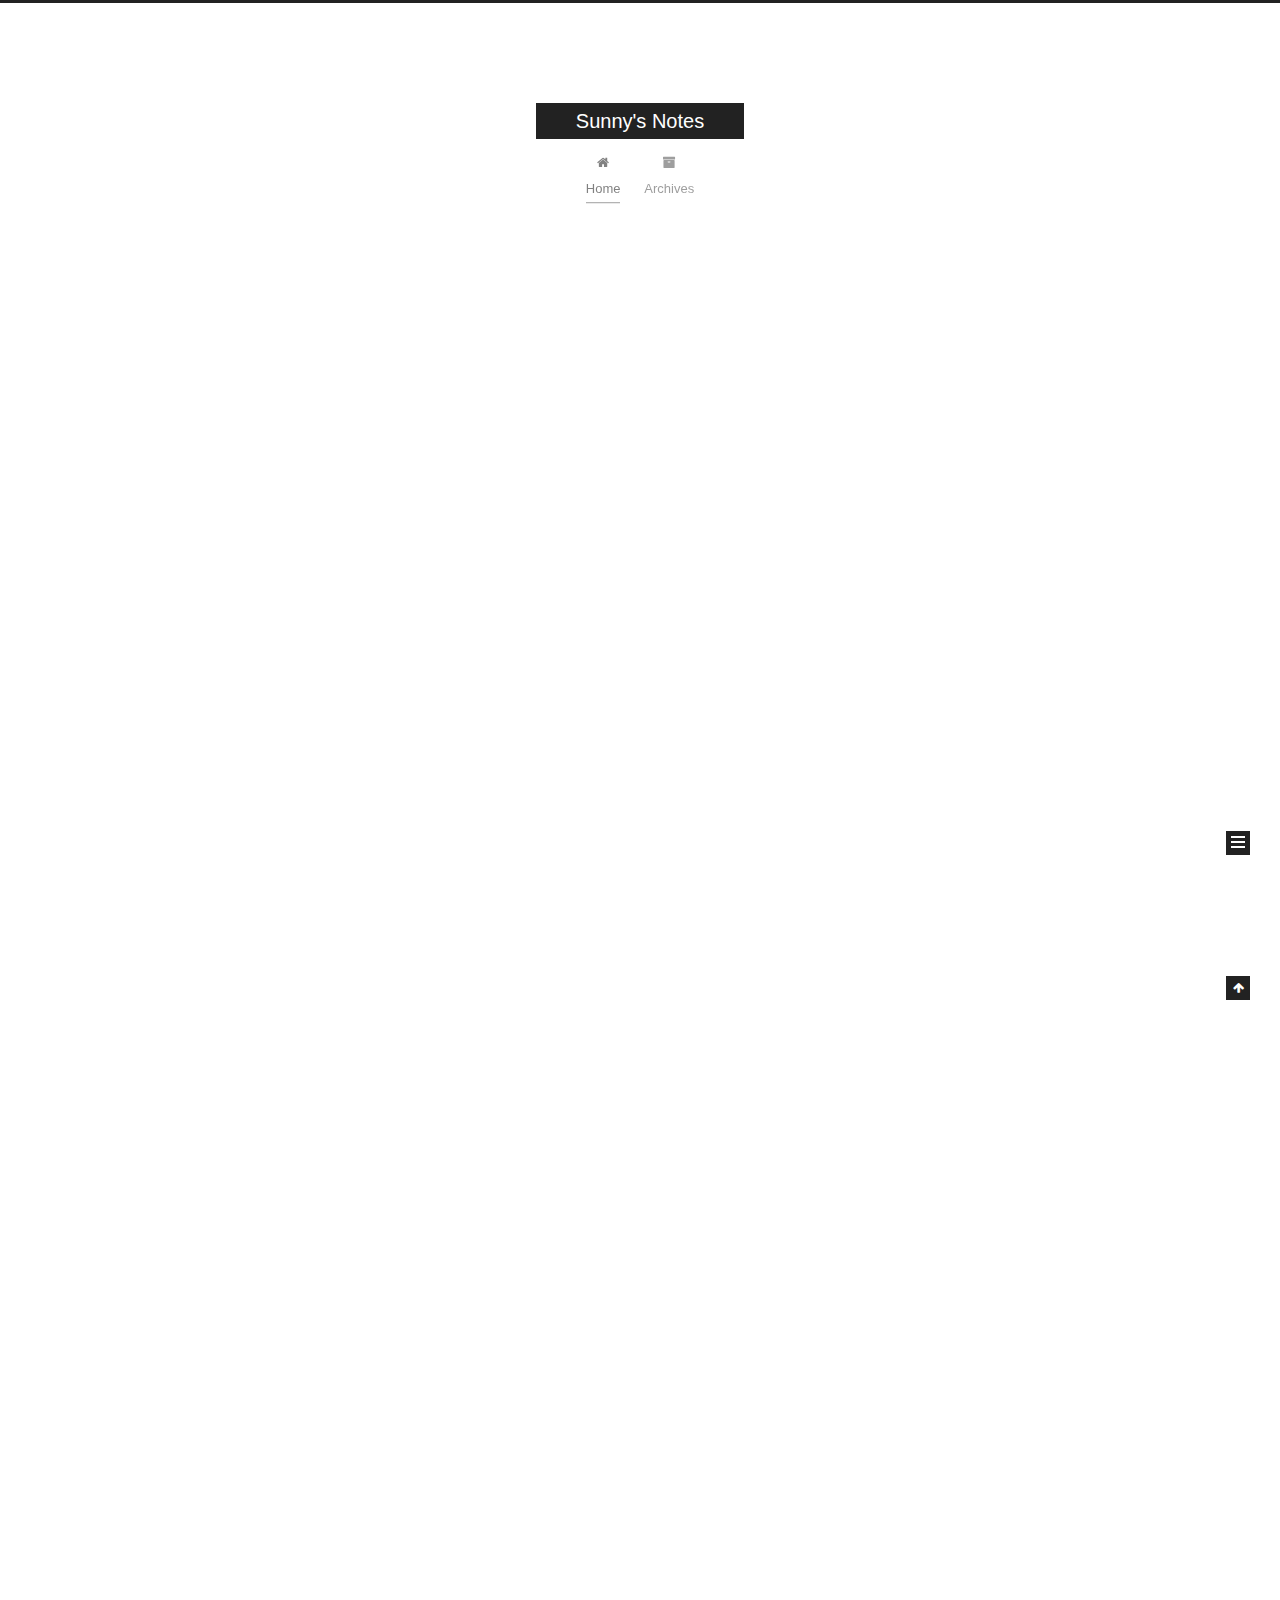
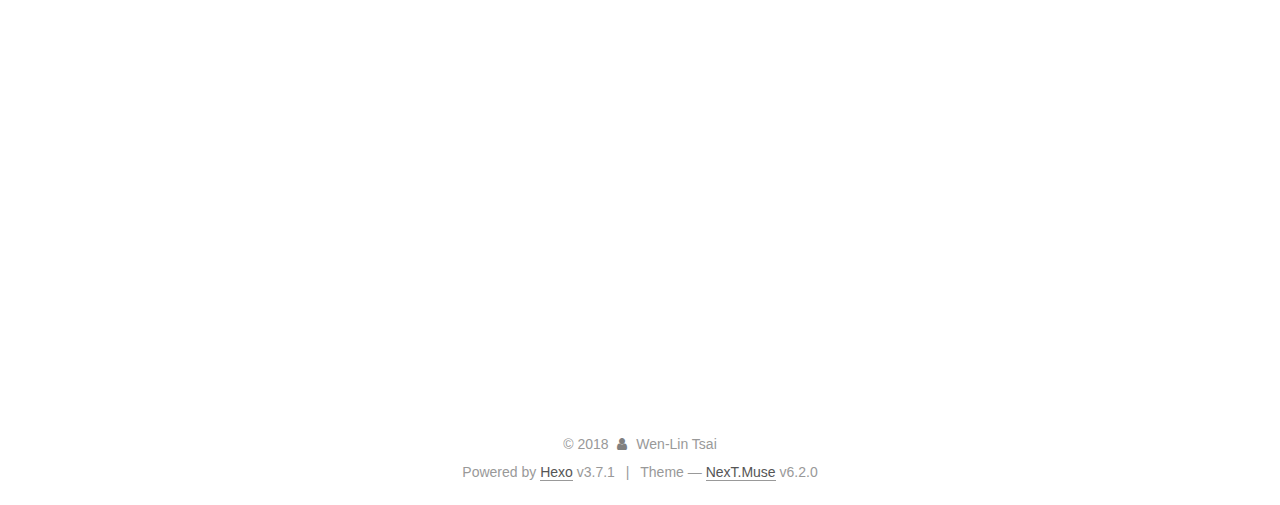
==== commit 0261a8dc: "Site updated: 2018-05-01 17:27:11" ====
--- a/index.html
+++ b/index.html
@@ -100,12 +100,12 @@
 
 
   <meta property="og:type" content="website">
-<meta property="og:title" content="Hexo">
+<meta property="og:title" content="Sunny&#39;s Notes">
 <meta property="og:url" content="http://yoursite.com/index.html">
-<meta property="og:site_name" content="Hexo">
+<meta property="og:site_name" content="Sunny&#39;s Notes">
 <meta property="og:locale" content="zh-tw">
 <meta name="twitter:card" content="summary">
-<meta name="twitter:title" content="Hexo">
+<meta name="twitter:title" content="Sunny&#39;s Notes">
 
 
 
@@ -122,7 +122,7 @@
   };
 </script>
 
-  <title>Hexo</title>
+  <title>Sunny's Notes</title>
   
 
 
@@ -181,7 +181,7 @@
     <div class="custom-logo-site-title">
       <a href="/" class="brand" rel="start">
         <span class="logo-line-before"><i></i></span>
-        <span class="site-title">Hexo</span>
+        <span class="site-title">Sunny's Notes</span>
         <span class="logo-line-after"><i></i></span>
       </a>
     </div>
@@ -274,13 +274,13 @@
     <link itemprop="mainEntityOfPage" href="http://yoursite.com/2018/04/17/設定Docker環境/">
 
     <span hidden itemprop="author" itemscope itemtype="http://schema.org/Person">
-      <meta itemprop="name" content="Sunny Tsai">
+      <meta itemprop="name" content="Wen-Lin Tsai">
       <meta itemprop="description" content="">
       <meta itemprop="image" content="/images/avatar.gif">
     </span>
 
     <span hidden itemprop="publisher" itemscope itemtype="http://schema.org/Organization">
-      <meta itemprop="name" content="Hexo">
+      <meta itemprop="name" content="Sunny's Notes">
     </span>
 
     
@@ -317,7 +317,7 @@
                 
               
 
-              <time title="Created: 2018-04-17 20:46:55 / Modified: 21:02:47" itemprop="dateCreated datePublished" datetime="2018-04-17T20:46:55+08:00">2018-04-17</time>
+              <time title="Created: 2018-04-17 20:46:55 / Modified: 21:07:53" itemprop="dateCreated datePublished" datetime="2018-04-17T20:46:55+08:00">2018-04-17</time>
             
 
             
@@ -357,8 +357,8 @@
       
         
           
-            <p>docker daemon是由root user運行的，而從Docker version 0.5.2開始，docker daemon就綁定到Unix socket而不是TCP port. </p>
-<p>所以如果直接在client輸入<code>docker run</code>去呼叫的話，是會被denied的。當然也可以直接用sudo來做，但如果不想每次呼叫docker daemon都用sudo的話呢？</p>
+            <p>docker daemon是由root user運行的，而從Docker version 0.5.2開始，docker daemon就綁定到Unix socket而不是TCP port。 </p>
+<p>所以直接在client輸入<code>docker run</code>去呼叫的話，是會被denied的。當然也可以直接用sudo來做，但假如不想每次呼叫docker daemon都加sudo的話呢？</p>
 <p>從Docker v0.5.3開始，docker daemon會讓名稱是”docker”的group有讀寫socket的權限。所以我們要做的就是開一個group，然後把我們當前用的user加進去就好了。</p>
 <figure class="highlight plain"><table><tr><td class="gutter"><pre><span class="line">1</span><br><span class="line">2</span><br></pre></td><td class="code"><pre><span class="line">sudo groupadd docker</span><br><span class="line">sudo usermod -aG docker $USER</span><br></pre></td></tr></table></figure>
 <p>然後登出再登入就搞定</p>
@@ -419,13 +419,13 @@
     <link itemprop="mainEntityOfPage" href="http://yoursite.com/2018/04/11/hello-world/">
 
     <span hidden itemprop="author" itemscope itemtype="http://schema.org/Person">
-      <meta itemprop="name" content="Sunny Tsai">
+      <meta itemprop="name" content="Wen-Lin Tsai">
       <meta itemprop="description" content="">
       <meta itemprop="image" content="/images/avatar.gif">
     </span>
 
     <span hidden itemprop="publisher" itemscope itemtype="http://schema.org/Organization">
-      <meta itemprop="name" content="Hexo">
+      <meta itemprop="name" content="Sunny's Notes">
     </span>
 
     
@@ -577,7 +577,7 @@
         <div class="site-overview">
           <div class="site-author motion-element" itemprop="author" itemscope itemtype="http://schema.org/Person">
             
-              <p class="site-author-name" itemprop="name">Sunny Tsai</p>
+              <p class="site-author-name" itemprop="name">Wen-Lin Tsai</p>
               <p class="site-description motion-element" itemprop="description"></p>
           </div>
 
@@ -605,7 +605,11 @@
                     
                       
                     
-                    <span class="site-state-item-count">1</span>
+                      
+                    
+                      
+                    
+                    <span class="site-state-item-count">3</span>
                     <span class="site-state-item-name">tags</span>
                   
                 </div>
@@ -649,7 +653,7 @@
   <span class="with-love" id="animate">
     <i class="fa fa-user"></i>
   </span>
-  <span class="author" itemprop="copyrightHolder">Sunny Tsai</span>
+  <span class="author" itemprop="copyrightHolder">Wen-Lin Tsai</span>
 
   
 
--- a/css/main.css
+++ b/css/main.css
@@ -1825,7 +1825,7 @@
   width: 4px;
   height: 4px;
   border-radius: 50%;
-  background: #d46c24;
+  background: #ff3916;
 }
 .links-of-blogroll {
   font-size: 13px;
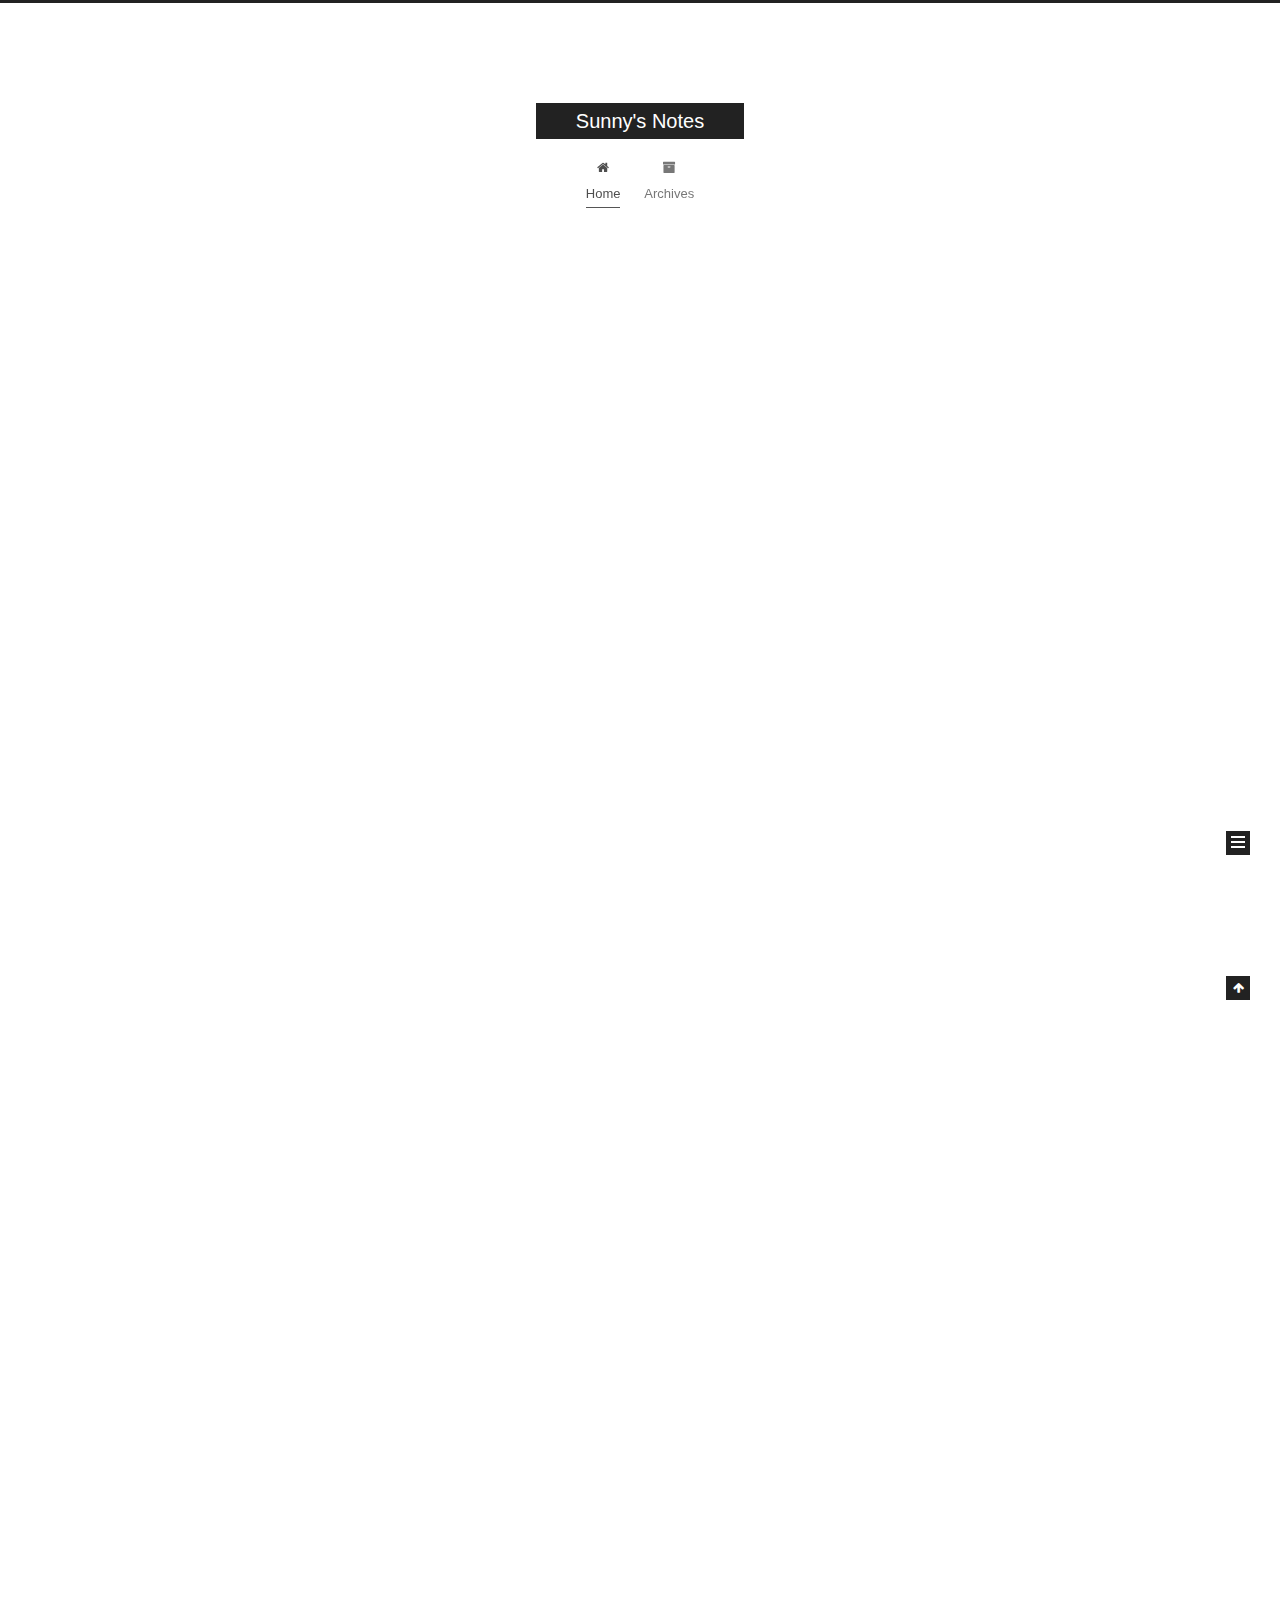
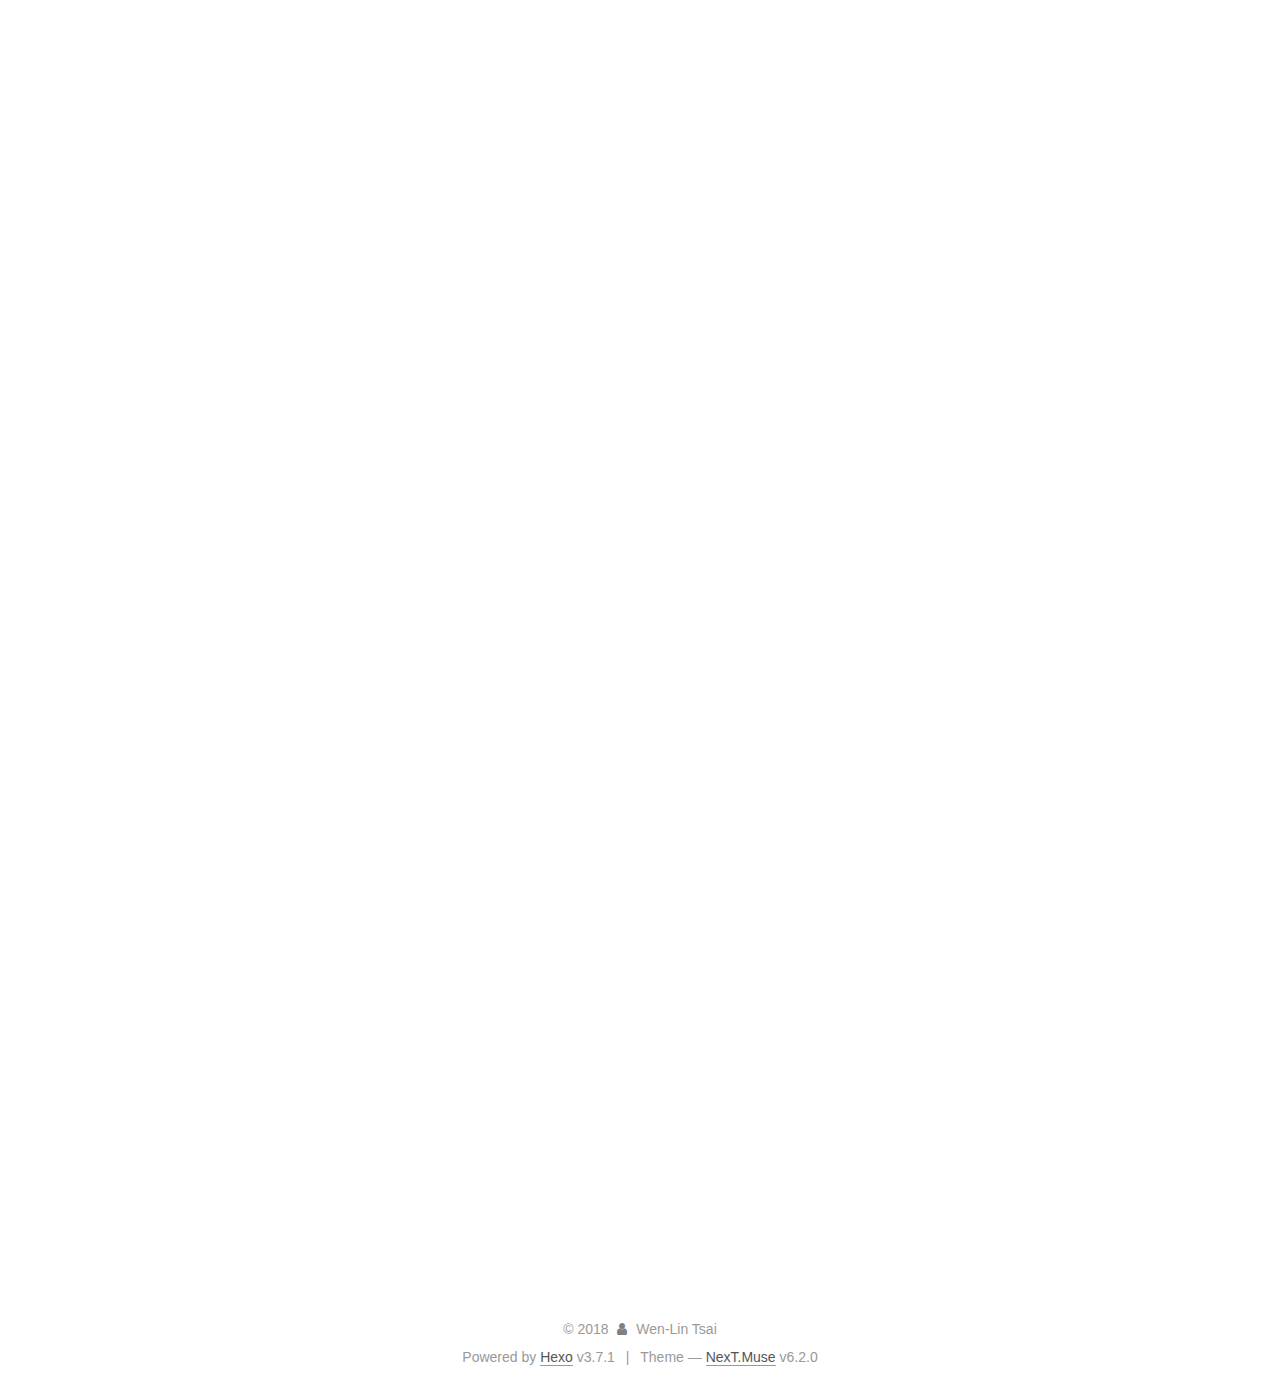
==== commit f43ed3cc: "Site updated: 2018-05-02 18:05:27" ====
--- a/index.html
+++ b/index.html
@@ -271,6 +271,165 @@
   
   
   <div class="post-block">
+    <link itemprop="mainEntityOfPage" href="http://yoursite.com/2018/05/02/LeetCode-Array類題目小結/">
+
+    <span hidden itemprop="author" itemscope itemtype="http://schema.org/Person">
+      <meta itemprop="name" content="Wen-Lin Tsai">
+      <meta itemprop="description" content="">
+      <meta itemprop="image" content="/images/avatar.gif">
+    </span>
+
+    <span hidden itemprop="publisher" itemscope itemtype="http://schema.org/Organization">
+      <meta itemprop="name" content="Sunny's Notes">
+    </span>
+
+    
+      <header class="post-header">
+
+        
+        
+          <h1 class="post-title" itemprop="name headline">
+                
+                <a class="post-title-link" href="/2018/05/02/LeetCode-Array類題目小結/" itemprop="url">
+                  LeetCode - Array類題目小結
+                </a>
+              
+            
+          </h1>
+        
+
+        <div class="post-meta">
+          <span class="post-time">
+
+            
+            
+            
+
+            
+              <span class="post-meta-item-icon">
+                <i class="fa fa-calendar-o"></i>
+              </span>
+              
+                <span class="post-meta-item-text">Posted on</span>
+              
+
+              
+                
+              
+
+              <time title="Created: 2018-05-02 17:10:34 / Modified: 18:05:19" itemprop="dateCreated datePublished" datetime="2018-05-02T17:10:34+08:00">2018-05-02</time>
+            
+
+            
+              
+
+              
+            
+          </span>
+
+          
+
+          
+            
+          
+
+          
+          
+
+          
+
+          
+
+          
+
+        </div>
+      </header>
+    
+
+    
+    
+    
+    <div class="post-body" itemprop="articleBody">
+
+      
+      
+
+      
+        
+          <p>其實目前只做了不到1/5的Array Tag題，詳細的註解我有打在 <a href="https://github.com/SunNEET/LeetCode/tree/master/Array" target="_blank" rel="noopener">Github</a> 裡，但怕忘記一些題目的主要思路，為了以後快速review，所以想把一些想法先記錄下來。</p>
+<p>做題的順序是按照 <a href="https://siddontang.gitbooks.io/leetcode-solution/content/" target="_blank" rel="noopener">這裡</a> 的內容，大部分都是兩年前的舊題目，打算等這些都刷過以後再來做新題。</p>
+<h3 id="Problem-List"><a href="#Problem-List" class="headerlink" title="Problem List"></a>Problem List</h3><ul>
+<li>1 - Two Sum</li>
+<li>15 - 3Sum</li>
+<li>16 - 3Sum Closest</li>
+<li>18 - 4Sum</li>
+<li>26 - Remove Duplicates from Sorted Array</li>
+<li>27 - Remove Element</li>
+<li>66 - Plus One</li>
+<li>80 - Remove Duplicates from Sorted Array II</li>
+<li>88 - Merge Sorted Array</li>
+<li>118 - Pascal’s Triangle</li>
+<li>119 - Pascal’s Triangle II</li>
+<li>153 - Find Minimum in Rotated Sorted Array</li>
+<li>154 - Find Minimum in Rotated Sorted Array II
+          <!--noindex-->
+          <div class="post-button text-center">
+            <a class="btn" href="/2018/05/02/LeetCode-Array類題目小結/#more" rel="contents">
+              Read more &raquo;
+            </a>
+          </div>
+          <!--/noindex-->
+        
+      
+    </div>
+
+    
+
+    
+    
+    
+
+    
+
+    
+
+    
+
+    <footer class="post-footer">
+      
+
+      
+
+      
+
+      
+      
+        <div class="post-eof"></div>
+      
+    </footer>
+  </div>
+  
+  
+  
+  </article>
+
+
+    
+      
+
+  
+
+  
+  
+  
+
+  
+
+  <article class="post post-type-normal" itemscope itemtype="http://schema.org/Article">
+  
+  
+  
+  <div class="post-block">
     <link itemprop="mainEntityOfPage" href="http://yoursite.com/2018/04/17/設定Docker環境/">
 
     <span hidden itemprop="author" itemscope itemtype="http://schema.org/Person">
@@ -588,7 +747,7 @@
                 
                   <a href="/archives/">
                 
-                    <span class="site-state-item-count">2</span>
+                    <span class="site-state-item-count">3</span>
                     <span class="site-state-item-name">posts</span>
                   </a>
                 </div>
--- a/css/main.css
+++ b/css/main.css
@@ -1825,7 +1825,7 @@
   width: 4px;
   height: 4px;
   border-radius: 50%;
-  background: #ff3916;
+  background: #00d5ff;
 }
 .links-of-blogroll {
   font-size: 13px;
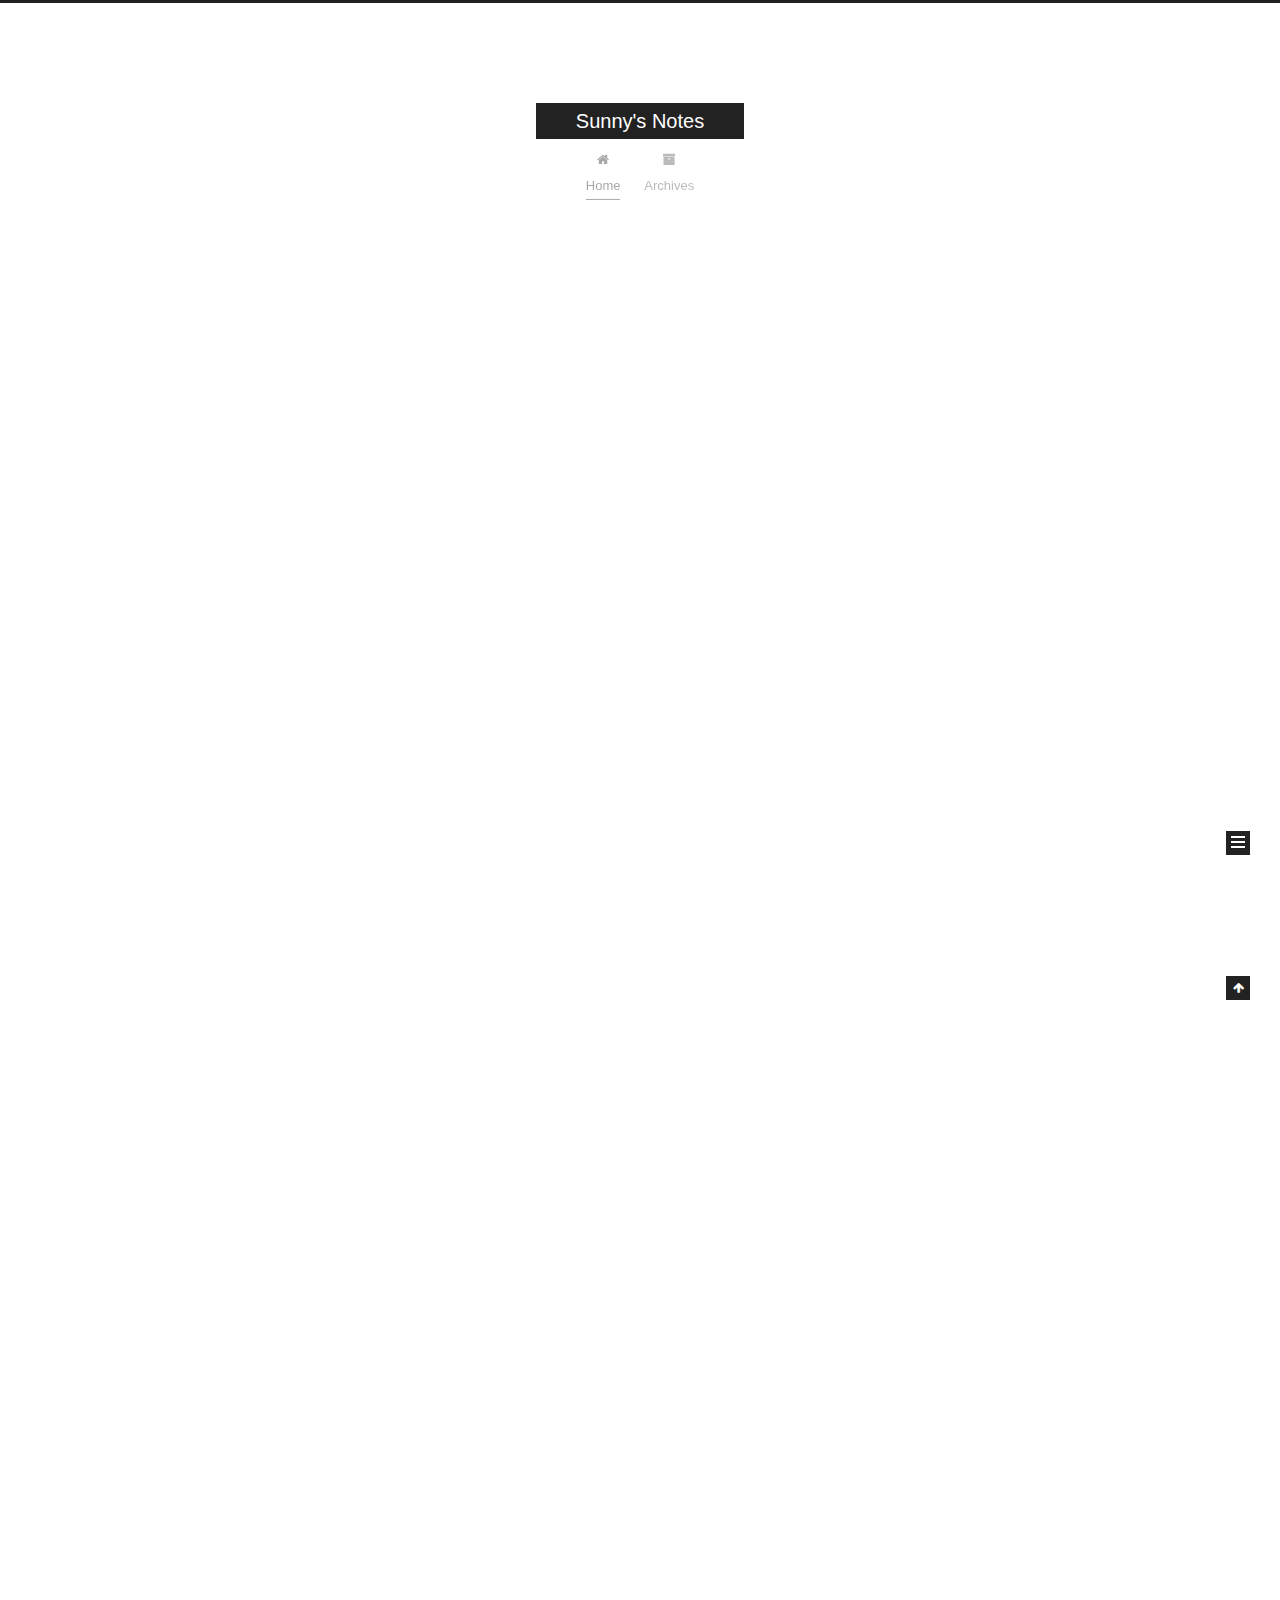
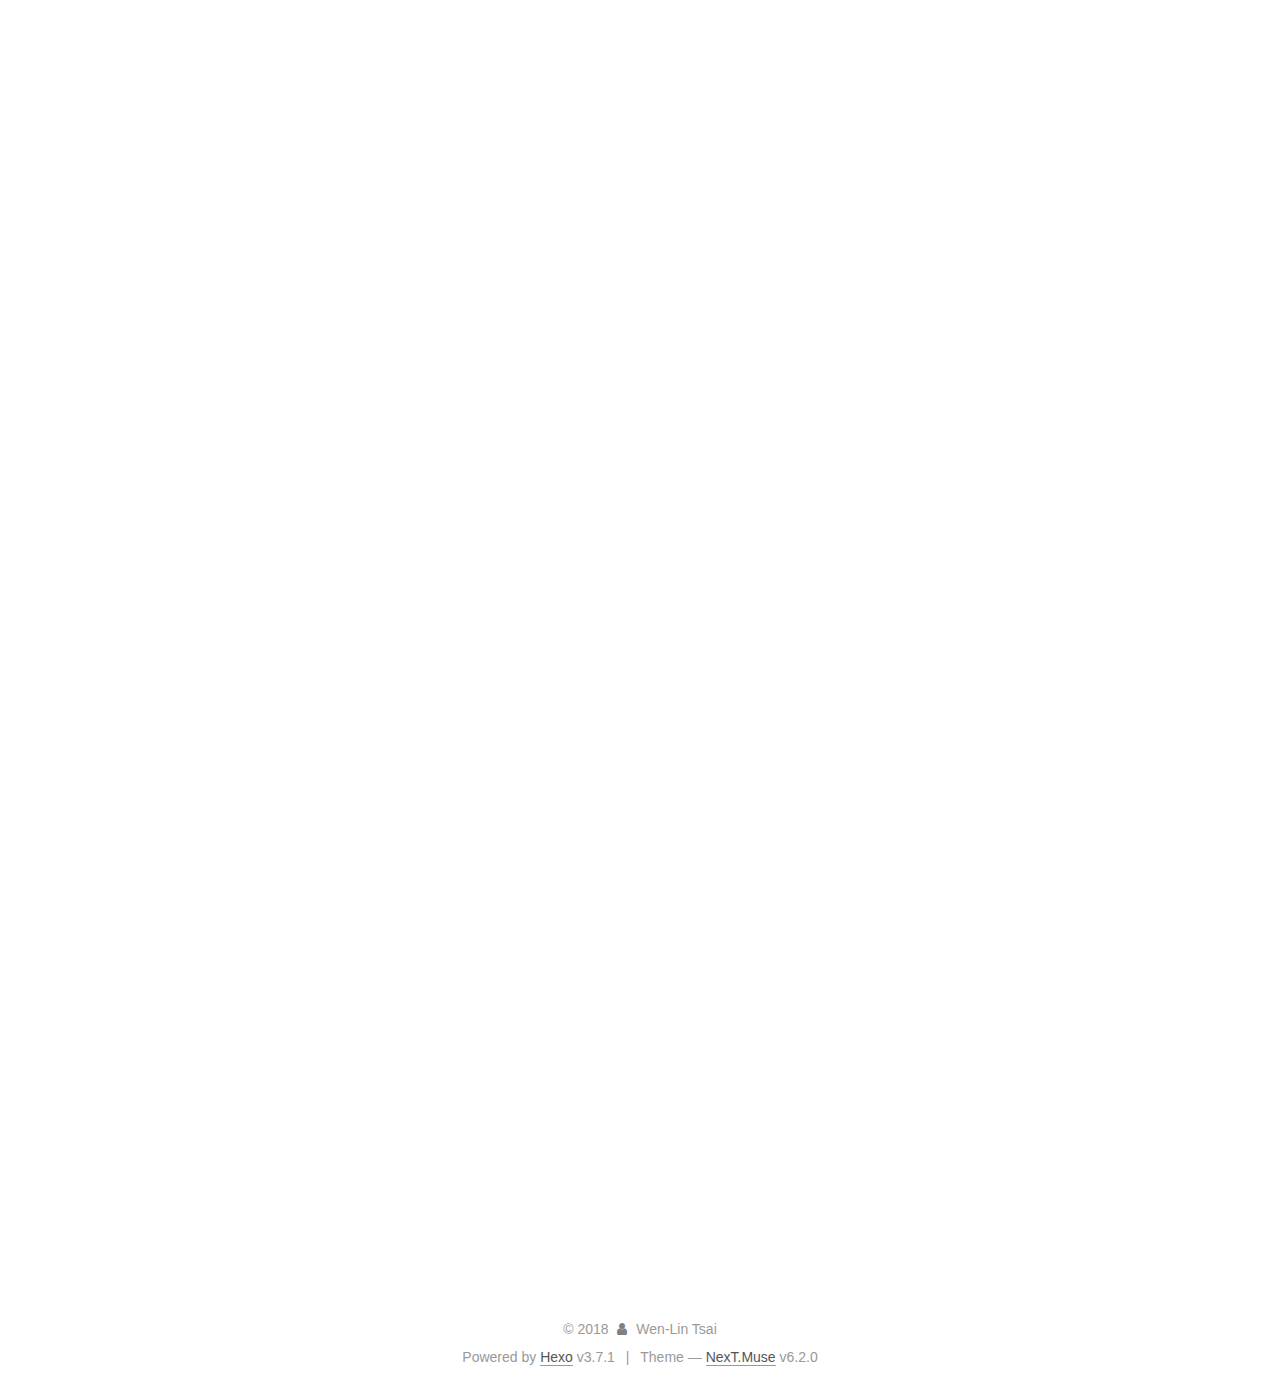
==== commit fb2e68a1: "Site updated: 2018-05-02 18:55:58" ====
--- a/index.html
+++ b/index.html
@@ -330,6 +330,17 @@
           
 
           
+            
+              <span class="post-comments-count">
+                <span class="post-meta-divider">|</span>
+                <span class="post-meta-item-icon">
+                  <i class="fa fa-comment-o"></i>
+                </span>
+                <a href="/2018/05/02/LeetCode-Array類題目小結/#comments" itemprop="discussionUrl">
+                  <span class="post-comments-count disqus-comment-count"
+                        data-disqus-identifier="2018/05/02/LeetCode-Array類題目小結/" itemprop="commentCount"></span>
+                </a>
+              </span>
             
           
 
@@ -490,6 +501,17 @@
 
           
             
+              <span class="post-comments-count">
+                <span class="post-meta-divider">|</span>
+                <span class="post-meta-item-icon">
+                  <i class="fa fa-comment-o"></i>
+                </span>
+                <a href="/2018/04/17/設定Docker環境/#comments" itemprop="discussionUrl">
+                  <span class="post-comments-count disqus-comment-count"
+                        data-disqus-identifier="2018/04/17/設定Docker環境/" itemprop="commentCount"></span>
+                </a>
+              </span>
+            
           
 
           
@@ -630,6 +652,17 @@
           
 
           
+            
+              <span class="post-comments-count">
+                <span class="post-meta-divider">|</span>
+                <span class="post-meta-item-icon">
+                  <i class="fa fa-comment-o"></i>
+                </span>
+                <a href="/2018/04/11/hello-world/#comments" itemprop="discussionUrl">
+                  <span class="post-comments-count disqus-comment-count"
+                        data-disqus-identifier="2018/04/11/hello-world/" itemprop="commentCount"></span>
+                </a>
+              </span>
             
           
 
@@ -931,6 +964,14 @@
 
   
 
+  
+    <script id="dsq-count-scr" src="https://sunneet.disqus.com/count.js" async></script>
+  
+
+  
+
+
+
 
 
 	
@@ -942,10 +983,6 @@
   
 
 
-
-
-
-  
 
 
 
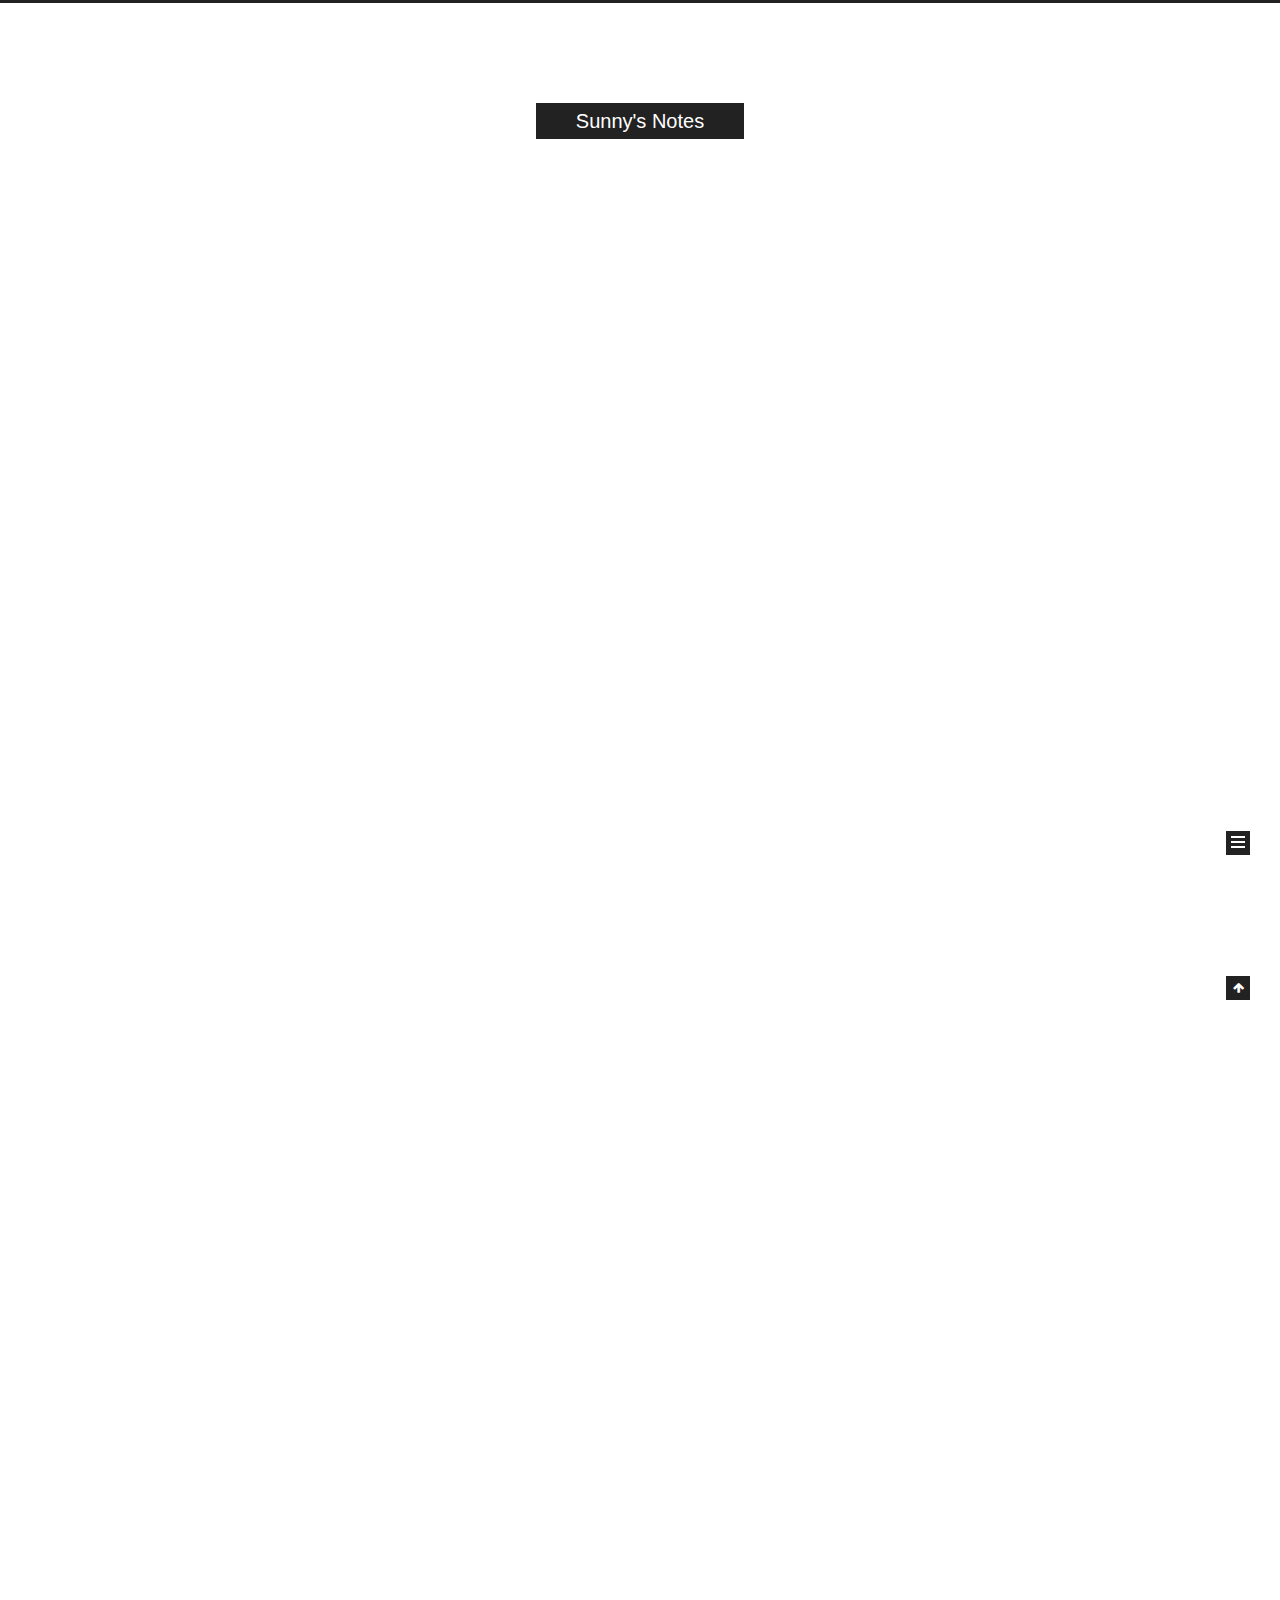
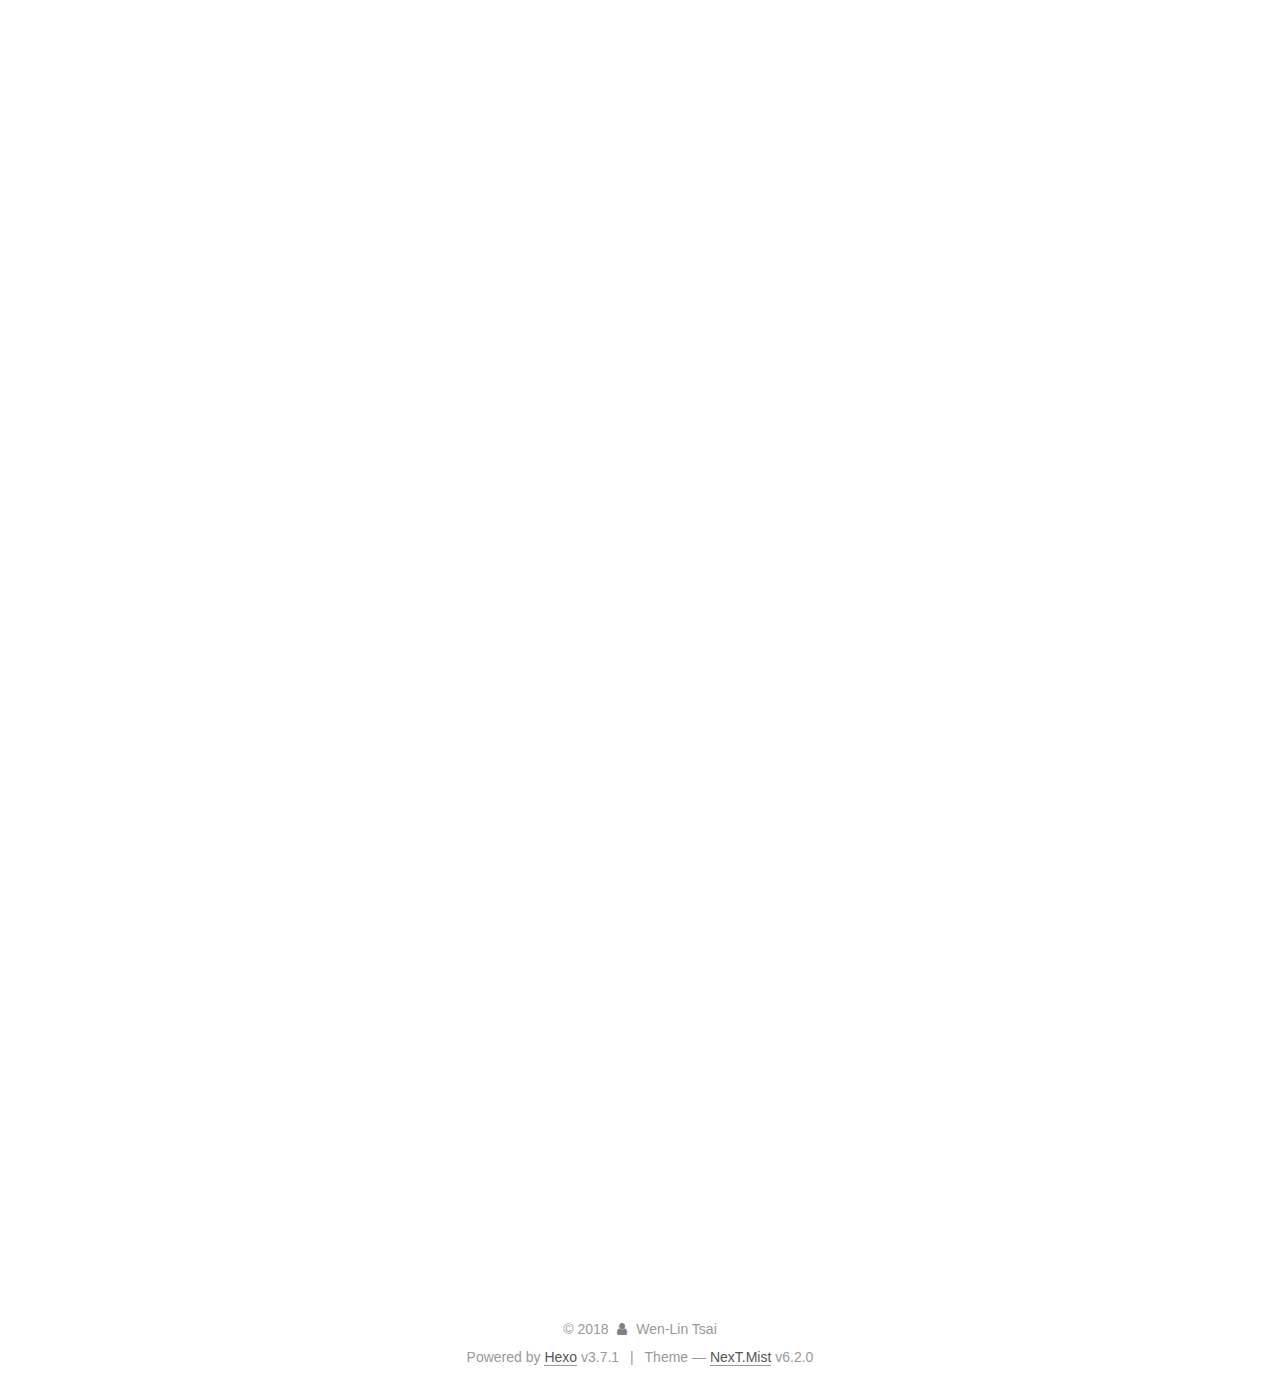
==== commit 63351dec: "Site updated: 2018-05-02 22:33:52" ====
--- a/index.html
+++ b/index.html
@@ -5,7 +5,7 @@
   
 
 
-<html class="theme-next muse use-motion" lang="zh-tw">
+<html class="theme-next mist use-motion" lang="zh-tw">
 <head>
   <meta charset="UTF-8"/>
 <meta http-equiv="X-UA-Compatible" content="IE=edge" />
@@ -75,7 +75,7 @@
   var NexT = window.NexT || {};
   var CONFIG = {
     root: '/',
-    scheme: 'Muse',
+    scheme: 'Mist',
     version: '6.2.0',
     sidebar: {"position":"left","display":"post","offset":12,"b2t":false,"scrollpercent":false,"onmobile":false},
     fancybox: false,
@@ -812,6 +812,15 @@
           
 
           
+            <div class="links-of-author motion-element">
+              
+                <span class="links-of-author-item">
+                  <a href="https://github.com/SunNEET" target="_blank" title="GitHub"><i class="fa fa-fw fa-globe"></i>GitHub</a>
+                  
+                </span>
+              
+            </div>
+          
 
           
           
@@ -863,7 +872,7 @@
 
 
 
-  <div class="theme-info">Theme &mdash; <a class="theme-link" target="_blank" href="https://github.com/theme-next/hexo-theme-next">NexT.Muse</a> v6.2.0</div>
+  <div class="theme-info">Theme &mdash; <a class="theme-link" target="_blank" href="https://github.com/theme-next/hexo-theme-next">NexT.Mist</a> v6.2.0</div>
 
 
 
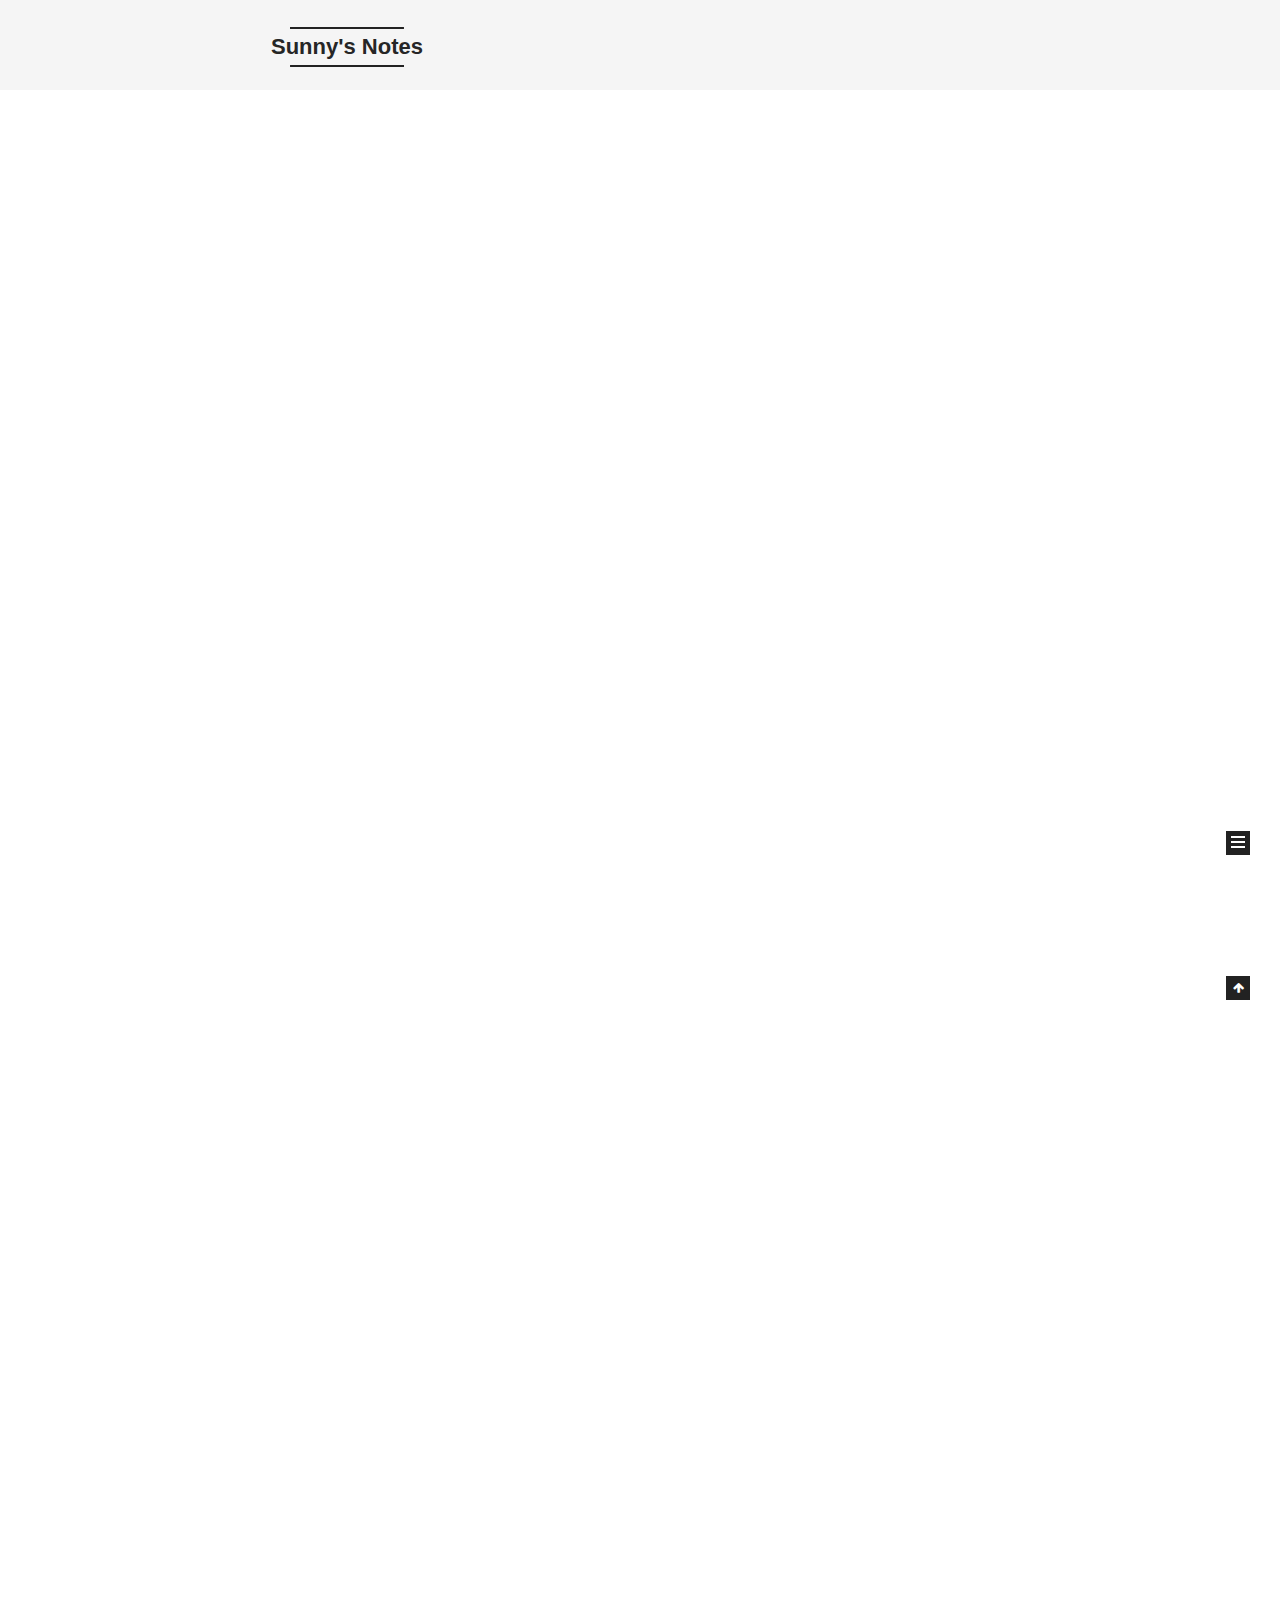
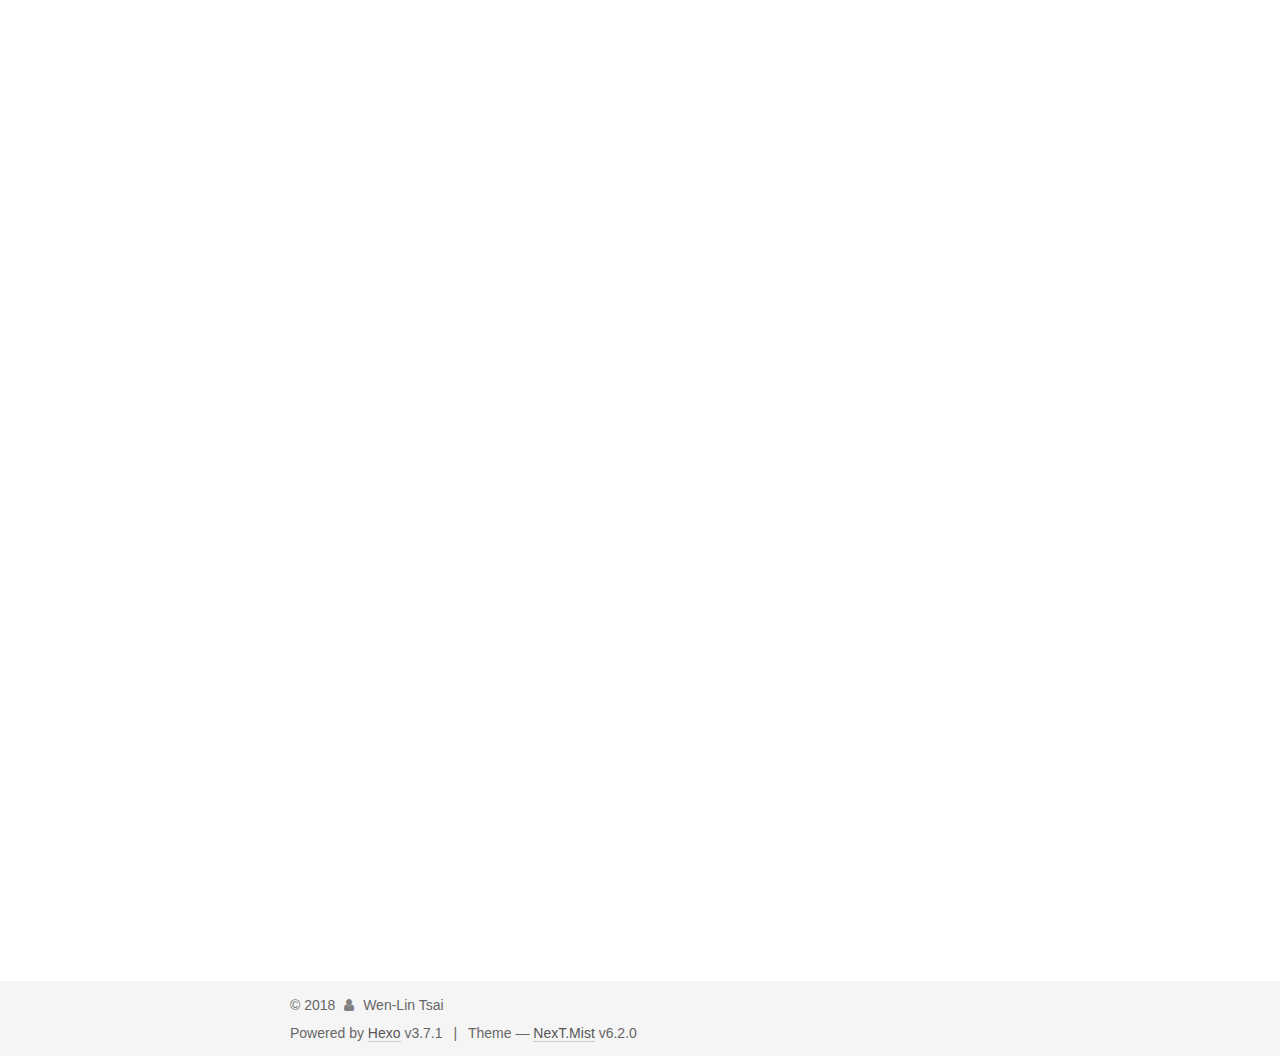
==== commit 570278f7: "Site updated: 2018-05-02 22:41:13" ====
--- a/index.html
+++ b/index.html
@@ -317,7 +317,7 @@
                 
               
 
-              <time title="Created: 2018-05-02 17:10:34 / Modified: 18:05:19" itemprop="dateCreated datePublished" datetime="2018-05-02T17:10:34+08:00">2018-05-02</time>
+              <time title="Created: 2018-05-02 17:10:34 / Modified: 22:40:51" itemprop="dateCreated datePublished" datetime="2018-05-02T17:10:34+08:00">2018-05-02</time>
             
 
             
@@ -382,7 +382,8 @@
 <li>118 - Pascal’s Triangle</li>
 <li>119 - Pascal’s Triangle II</li>
 <li>153 - Find Minimum in Rotated Sorted Array</li>
-<li>154 - Find Minimum in Rotated Sorted Array II
+<li>154 - Find Minimum in Rotated Sorted Array II</li>
+</ul>
           <!--noindex-->
           <div class="post-button text-center">
             <a class="btn" href="/2018/05/02/LeetCode-Array類題目小結/#more" rel="contents">
--- a/css/main.css
+++ b/css/main.css
@@ -227,51 +227,51 @@
   margin: 20px 0 15px;
 }
 h1 {
+  font-size: 24px;
+}
+@media (max-width: 767px) {
+  h1 {
+    font-size: 20px;
+  }
+}
+h2 {
   font-size: 22px;
 }
 @media (max-width: 767px) {
-  h1 {
+  h2 {
     font-size: 18px;
   }
 }
-h2 {
+h3 {
   font-size: 20px;
 }
 @media (max-width: 767px) {
-  h2 {
+  h3 {
     font-size: 16px;
   }
 }
-h3 {
+h4 {
   font-size: 18px;
 }
 @media (max-width: 767px) {
-  h3 {
+  h4 {
     font-size: 14px;
   }
 }
-h4 {
+h5 {
   font-size: 16px;
 }
 @media (max-width: 767px) {
-  h4 {
+  h5 {
     font-size: 12px;
   }
 }
-h5 {
+h6 {
   font-size: 14px;
 }
 @media (max-width: 767px) {
-  h5 {
+  h6 {
     font-size: 10px;
-  }
-}
-h6 {
-  font-size: 12px;
-}
-@media (max-width: 767px) {
-  h6 {
-    font-size: 8px;
   }
 }
 p {
@@ -487,8 +487,8 @@
   margin: 20px 0;
   padding: 0;
   font-size: 14px;
-  color: #4d4d4c;
-  background: #f7f7f7;
+  color: #c5c8c6;
+  background: #1d1f21;
   line-height: 1.6;
 }
 pre,
@@ -508,7 +508,7 @@
 }
 pre code {
   padding: 0;
-  color: #4d4d4c;
+  color: #c5c8c6;
   background: none;
   text-shadow: none;
 }
@@ -531,7 +531,7 @@
 }
 .highlight figcaption {
   font-size: 1em;
-  color: #4d4d4c;
+  color: #c5c8c6;
   line-height: 1em;
   margin-bottom: 1em;
   margin: 0em;
@@ -549,23 +549,23 @@
 }
 .highlight figcaption a {
   float: right;
-  color: #4d4d4c;
+  color: #c5c8c6;
 }
 .highlight figcaption a:hover {
-  border-bottom-color: #4d4d4c;
+  border-bottom-color: #c5c8c6;
 }
 .highlight .gutter pre {
   padding-left: 10px;
   padding-right: 10px;
-  color: #869194;
+  color: #888f96;
   text-align: right;
-  background-color: #eff2f3;
+  background-color: #000;
 }
 .highlight .code pre {
   width: 100%;
   padding-left: 10px;
   padding-right: 10px;
-  background-color: #f7f7f7;
+  background-color: #1d1f21;
 }
 .highlight .line {
   height: 20px;
@@ -583,16 +583,16 @@
   border: none;
 }
 pre .deletion {
-  background: #fdd;
+  background: #008000;
 }
 pre .addition {
-  background: #dfd;
+  background: #800000;
 }
 pre .meta {
-  color: #8959a8;
+  color: #b294bb;
 }
 pre .comment {
-  color: #8e908c;
+  color: #969896;
 }
 pre .variable,
 pre .attribute,
@@ -606,7 +606,7 @@
 pre .css .id,
 pre .css .class,
 pre .css .pseudo {
-  color: #c82829;
+  color: #c66;
 }
 pre .number,
 pre .preprocessor,
@@ -615,7 +615,7 @@
 pre .params,
 pre .constant,
 pre .command {
-  color: #f5871f;
+  color: #de935f;
 }
 pre .ruby .class .title,
 pre .css .rules .attribute,
@@ -628,11 +628,11 @@
 pre .special,
 pre .number,
 pre .formula {
-  color: #718c00;
+  color: #b5bd68;
 }
 pre .title,
 pre .css .hexcolor {
-  color: #3e999f;
+  color: #8abeb7;
 }
 pre .function,
 pre .python .decorator,
@@ -642,11 +642,11 @@
 pre .perl .sub,
 pre .javascript .title,
 pre .coffeescript .title {
-  color: #4271ae;
+  color: #81a2be;
 }
 pre .keyword,
 pre .javascript .function {
-  color: #8959a8;
+  color: #b294bb;
 }
 .full-image.full-image.full-image.full-image {
   border: none;
@@ -937,8 +937,8 @@
   display: inline-block;
   padding: 0 20px;
   font-size: 14px;
-  color: #fff;
-  background: #222;
+  color: #555;
+  background: transparent;
   border: 2px solid #222;
   text-decoration: none;
   border-radius: 0;
@@ -1098,7 +1098,7 @@
 }
 .site-meta {
   margin: 0;
-  text-align: center;
+  text-align: left;
 }
 @media (max-width: 767px) {
   .site-meta {
@@ -1109,12 +1109,12 @@
   position: relative;
   display: inline-block;
   padding: 0 40px;
-  color: #fff;
+  color: #222;
   background: #222;
   border-bottom: none;
 }
 .brand:hover {
-  color: #fff;
+  color: #222;
 }
 .logo {
   display: inline-block;
@@ -1206,7 +1206,8 @@
   transition-timing-function: ease-in-out;
   transition-delay: 0s;
 }
-.menu .menu-item a:hover {
+.menu .menu-item a:hover,
+.menu-item-active a {
   border-bottom-color: #222;
 }
 .menu .menu-item .fa {
@@ -1348,7 +1349,7 @@
 .posts-collapse {
   position: relative;
   z-index: 1010;
-  margin-left: 55px;
+  margin-left: 0;
 }
 .posts-collapse::after {
   content: " ";
@@ -1825,7 +1826,7 @@
   width: 4px;
   height: 4px;
   border-radius: 50%;
-  background: #00d5ff;
+  background: #66bd5b;
 }
 .links-of-blogroll {
   font-size: 13px;
@@ -2485,60 +2486,125 @@
 ul.breadcrumb li+li:last-child {
   font-weight: bold;
 }
-@media (max-width: 767px) {
-  .header-inner,
-  .container .main-inner,
-  .footer-inner {
+a {
+  border-bottom-color: #ccc;
+}
+hr {
+  margin: 20px 0;
+  height: 2px;
+}
+.main-inner {
+  margin-top: 80px;
+}
+.header {
+  background: #f5f5f5;
+}
+.header-inner {
+  padding: 25px 0 20px;
+}
+.header-inner:before,
+.header-inner:after {
+  content: " ";
+  display: table;
+}
+.header-inner:after {
+  clear: both;
+}
+@media (max-width: 767px) {
+  .header-inner {
     width: auto;
-  }
-}
-embed {
+    margin-bottom: 50px;
+    padding: 10px;
+  }
+}
+.site-meta {
+  float: left;
+  margin-left: -20px;
+  line-height: normal;
+}
+@media (max-width: 767px) {
+  .site-meta {
+    margin-left: 10px;
+  }
+}
+.site-meta .brand {
+  padding: 2px 1px;
+  background: none;
+}
+@media (max-width: 767px) {
+  .site-meta .brand {
+    display: block;
+  }
+}
+.site-meta .logo {
+  display: none;
+}
+.site-meta .site-title {
+  font-size: 22px;
+  font-weight: bolder;
+}
+@media (max-width: 767px) {
+  .site-meta .site-title {
+    line-height: 34px;
+  }
+}
+.logo-line-before,
+.logo-line-after {
   display: block;
-  margin: 0px auto 25px auto;
-}
-.custom-logo .site-meta-headline {
-  text-align: center;
-}
-.custom-logo .brand {
-  background: none;
-}
-.custom-logo .site-title {
-  margin: 10px auto 0;
-  font-size: 24px;
-  color: #222;
-}
-.custom-logo .site-title a {
-  border: none;
-}
-.custom-logo-image {
+  overflow: hidden;
   margin: 0 auto;
-  padding: 5px;
-  max-width: 150px;
-  background: #fff;
-}
-@media (max-width: 767px) {
-  .site-nav {
-    position: absolute;
-    left: 0;
-    top: 52px;
-    margin: 0;
-    width: 100%;
+  width: 75%;
+}
+@media (max-width: 767px) {
+  .logo-line-before,
+  .logo-line-after {
+    display: none;
+  }
+}
+.logo-line-before i,
+.logo-line-after i {
+  position: relative;
+  display: block;
+  height: 2px;
+  background: #222;
+}
+@media (max-width: 767px) {
+  .logo-line-before i,
+  .logo-line-after i {
+    height: 3px;
+  }
+}
+.use-motion .logo-line-before i {
+  left: -100%;
+}
+.use-motion .logo-line-after i {
+  right: -100%;
+}
+.site-subtitle {
+  display: none;
+}
+.site-nav-toggle {
+  position: static;
+  float: right;
+}
+.menu {
+  margin: 8px 0 0 0;
+}
+@media (max-width: 767px) {
+  .menu {
+    margin: 20px 0 0 0;
     padding: 0;
-    background: #fff;
-    border-bottom: 1px solid #ddd;
-    z-index: 1030;
-  }
-}
-@media (max-width: 767px) {
-  .menu {
-    text-align: left;
-  }
+  }
+}
+.menu br {
+  display: none;
+}
+.menu .menu-item {
+  margin: 0;
 }
 @media (max-width: 767px) {
   .menu .menu-item {
     display: block;
-    margin: 0 10px;
-    vertical-align: top;
   }
 }
 .menu .menu-item .badge {
@@ -2547,9 +2613,12 @@
   margin-left: 5px;
   font-weight: 700;
   line-height: 1;
+  color: #555;
   text-align: center;
   white-space: nowrap;
-  background-color: #eee;
+  background-color: #fff;
+  border-radius: 10px;
+  text-shadow: 1px 1px 0px rgba(0,0,0,0.1);
 }
 @media (max-width: 767px) {
   .menu .menu-item .badge {
@@ -2557,32 +2626,189 @@
     margin: 0.35em 0 0 0;
   }
 }
-@media (max-width: 767px) {
-  .menu .menu-item br {
-    display: none;
-  }
+.menu .menu-item a {
+  padding: 0 10px;
+  border: none;
+  border-radius: 2px;
+  transition-property: background;
 }
 @media (max-width: 767px) {
   .menu .menu-item a {
-    padding: 5px 10px;
-    border-bottom-color: #fff !important;
-  }
-}
-.menu .menu-item .fa {
-  margin-right: 0;
-}
+    text-align: left;
+  }
+}
+.menu .menu-item a:hover,
 .menu-item-active a {
-  border-bottom-color: #222 !important;
-  color: #222;
-}
-@media (max-width: 767px) {
-  .menu-item-active a {
-    border-bottom-color: #fff !important;
+  background: #e1e1e1;
+}
+.menu a::before {
+  display: none;
+}
+@media (max-width: 767px) {
+  .menu a::before {
+    display: block;
+  }
+}
+@media (max-width: 767px) {
+  .menu {
+    float: none;
   }
 }
 .site-search form {
   display: none;
 }
+.posts-expand {
+  padding-top: 0;
+}
+.posts-expand .post-title,
+.posts-expand .post-meta {
+  text-align: left;
+}
+@media (max-width: 767px) {
+  .posts-expand .post-title,
+  .posts-expand .post-meta {
+    text-align: center;
+  }
+}
+.posts-expand .post-eof {
+  display: none;
+}
+.posts-expand .post {
+  margin-top: 120px;
+}
+.posts-expand .post:first-child {
+  margin-top: 0;
+}
+.posts-expand .post-meta {
+  margin-top: 5px;
+  margin-bottom: 20px;
+}
+.posts-expand .post-title {
+  position: relative;
+  font-size: 26px;
+  font-weight: 400;
+}
+@media (max-width: 767px) {
+  .posts-expand .post-title {
+    font-size: 22px;
+  }
+}
+@media (min-width: 1600px) {
+  .posts-expand .post-title {
+    font-size: 26px;
+  }
+}
+.posts-expand .post-title:hover:before {
+  background: #222;
+}
+@media (max-width: 767px) {
+  .posts-expand .post-body {
+    font-size: 12px;
+  }
+}
+.posts-expand .post-body img {
+  margin: 0;
+}
+.posts-expand .post-tags {
+  text-align: left;
+}
+.posts-expand .post-tags a {
+  padding: 1px 5px;
+  background: #f5f5f5;
+  border-bottom: none;
+}
+.posts-expand .post-tags a:hover {
+  background: #ccc;
+}
+.posts-expand .post-nav {
+  margin-top: 40px;
+}
+.post-button {
+  margin-top: 20px;
+  text-align: left;
+}
+.post-button a {
+  padding: 0;
+  font-size: 14px;
+  background: none;
+  border: none;
+  border-bottom: 2px solid #666;
+  transition-property: border;
+}
+@media (max-width: 767px) {
+  .post-button a {
+    font-size: 12px;
+  }
+}
+@media (min-width: 1600px) {
+  .post-button a {
+    font-size: 16px;
+  }
+}
+.post-button a:hover {
+  border-bottom-color: #222;
+}
 .links-of-blogroll-inline .links-of-blogroll-item {
   display: inline-block;
 }
+.btn {
+  padding: 0 10px;
+  border-width: 2px;
+  border-radius: 0;
+}
+.headband {
+  display: none;
+}
+.site-search {
+  position: relative;
+  float: right;
+  margin-top: 5px;
+  padding-top: 3px;
+}
+@media (max-width: 767px) {
+  .site-search {
+    float: none;
+    padding: 0 10px;
+  }
+}
+@media (max-width: 767px) {
+  .container .main-inner {
+    width: auto;
+  }
+}
+.page-post-detail .post-title,
+.page-post-detail .post-meta {
+  text-align: center;
+}
+.page-post-detail .post-title:before {
+  display: none;
+}
+.page-post-detail .post-meta {
+  margin-bottom: 60px;
+}
+.pagination {
+  margin: 120px 0 0;
+  text-align: left;
+}
+@media (max-width: 767px) {
+  .pagination {
+    margin: 80px 10px 0;
+    text-align: center;
+  }
+}
+.footer {
+  margin-top: 80px;
+  padding: 10px 0;
+  background: #f5f5f5;
+  color: #666;
+}
+.footer-inner {
+  margin: 0 auto;
+  text-align: left;
+}
+@media (max-width: 767px) {
+  .footer-inner {
+    width: auto;
+    text-align: center;
+  }
+}
